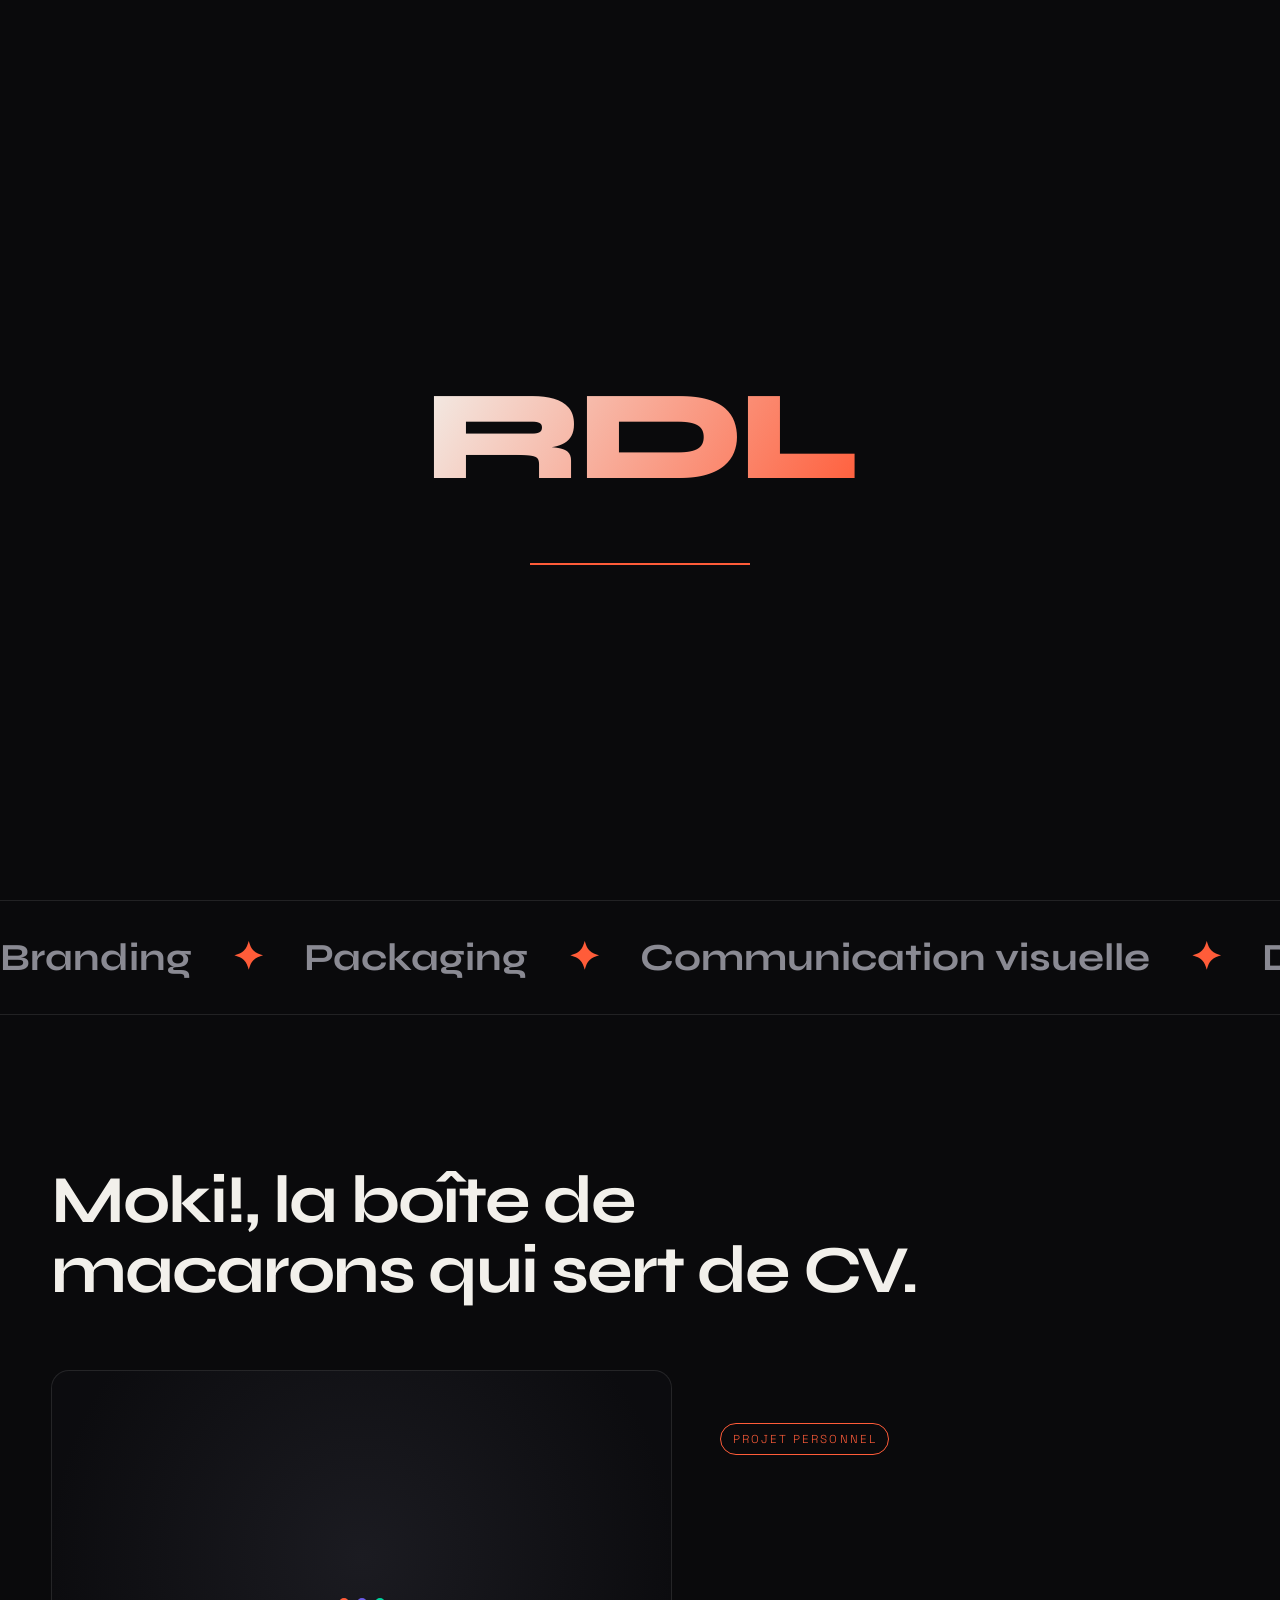
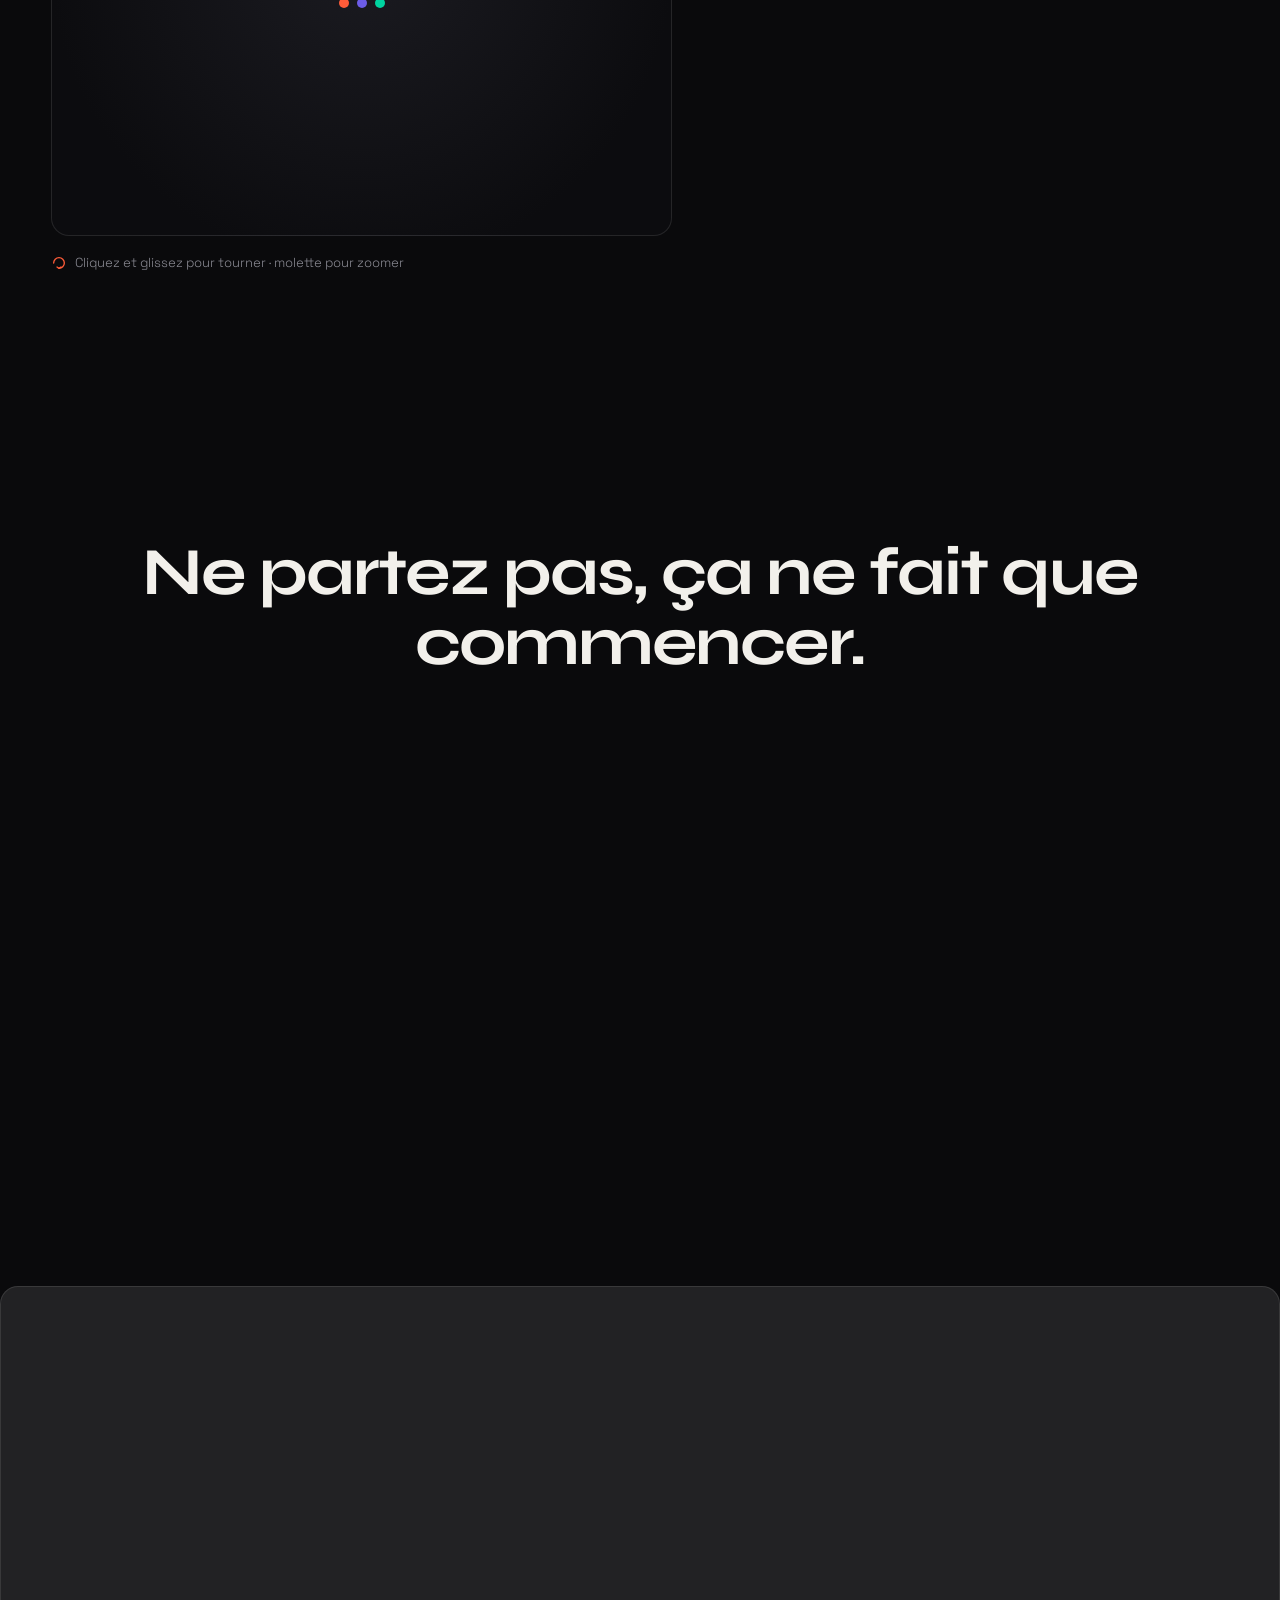
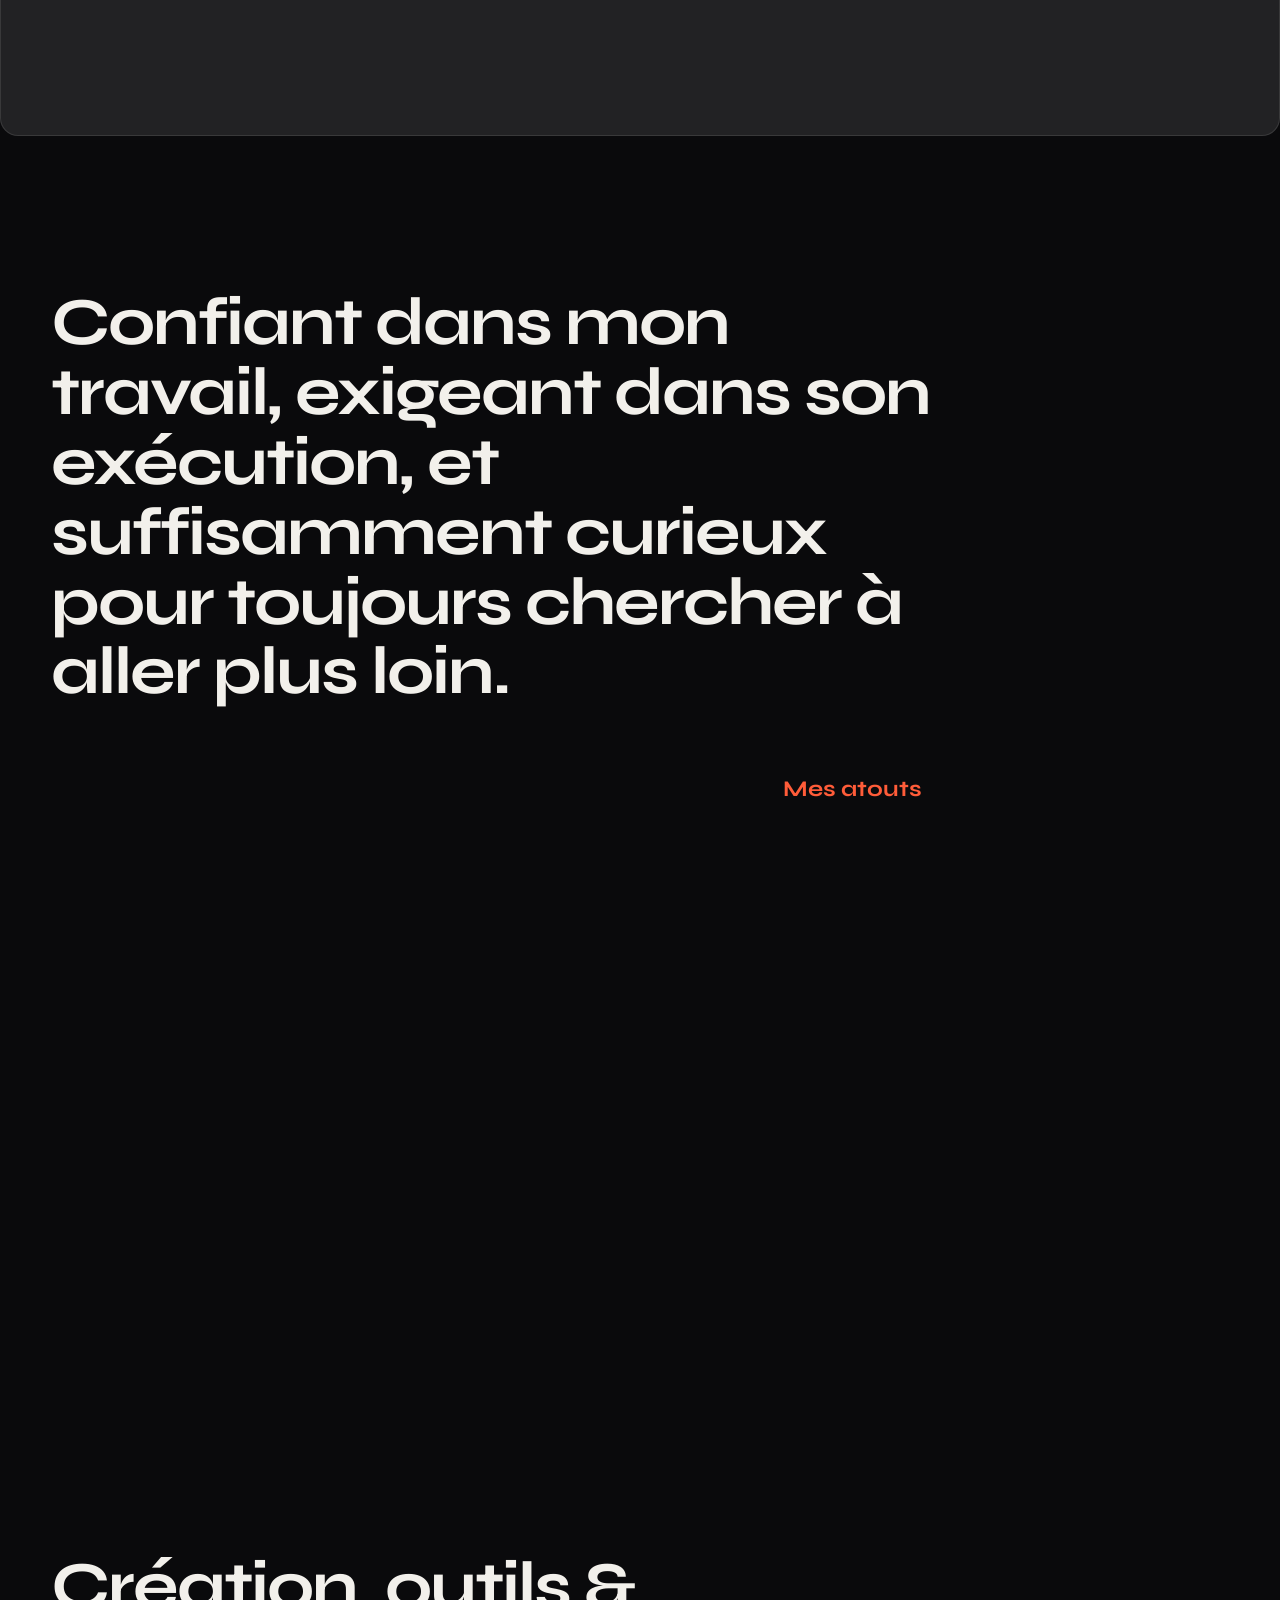
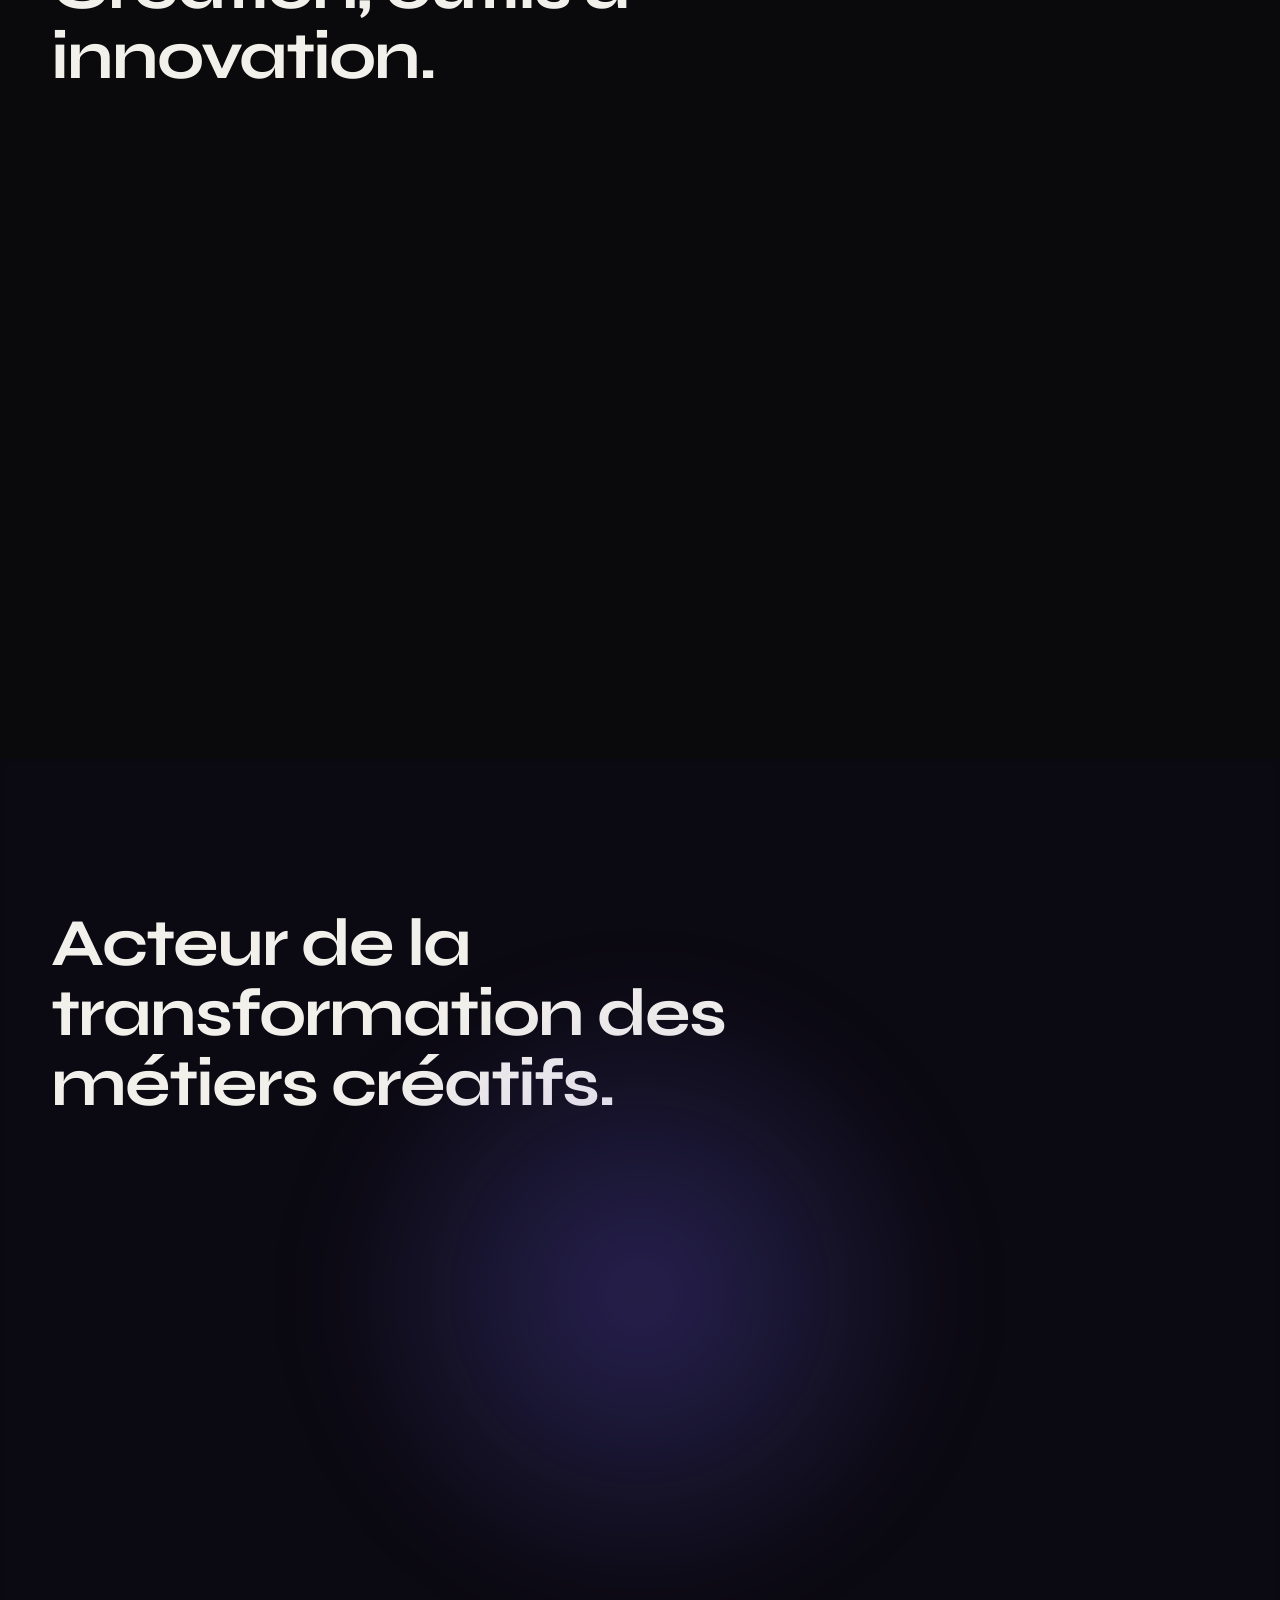
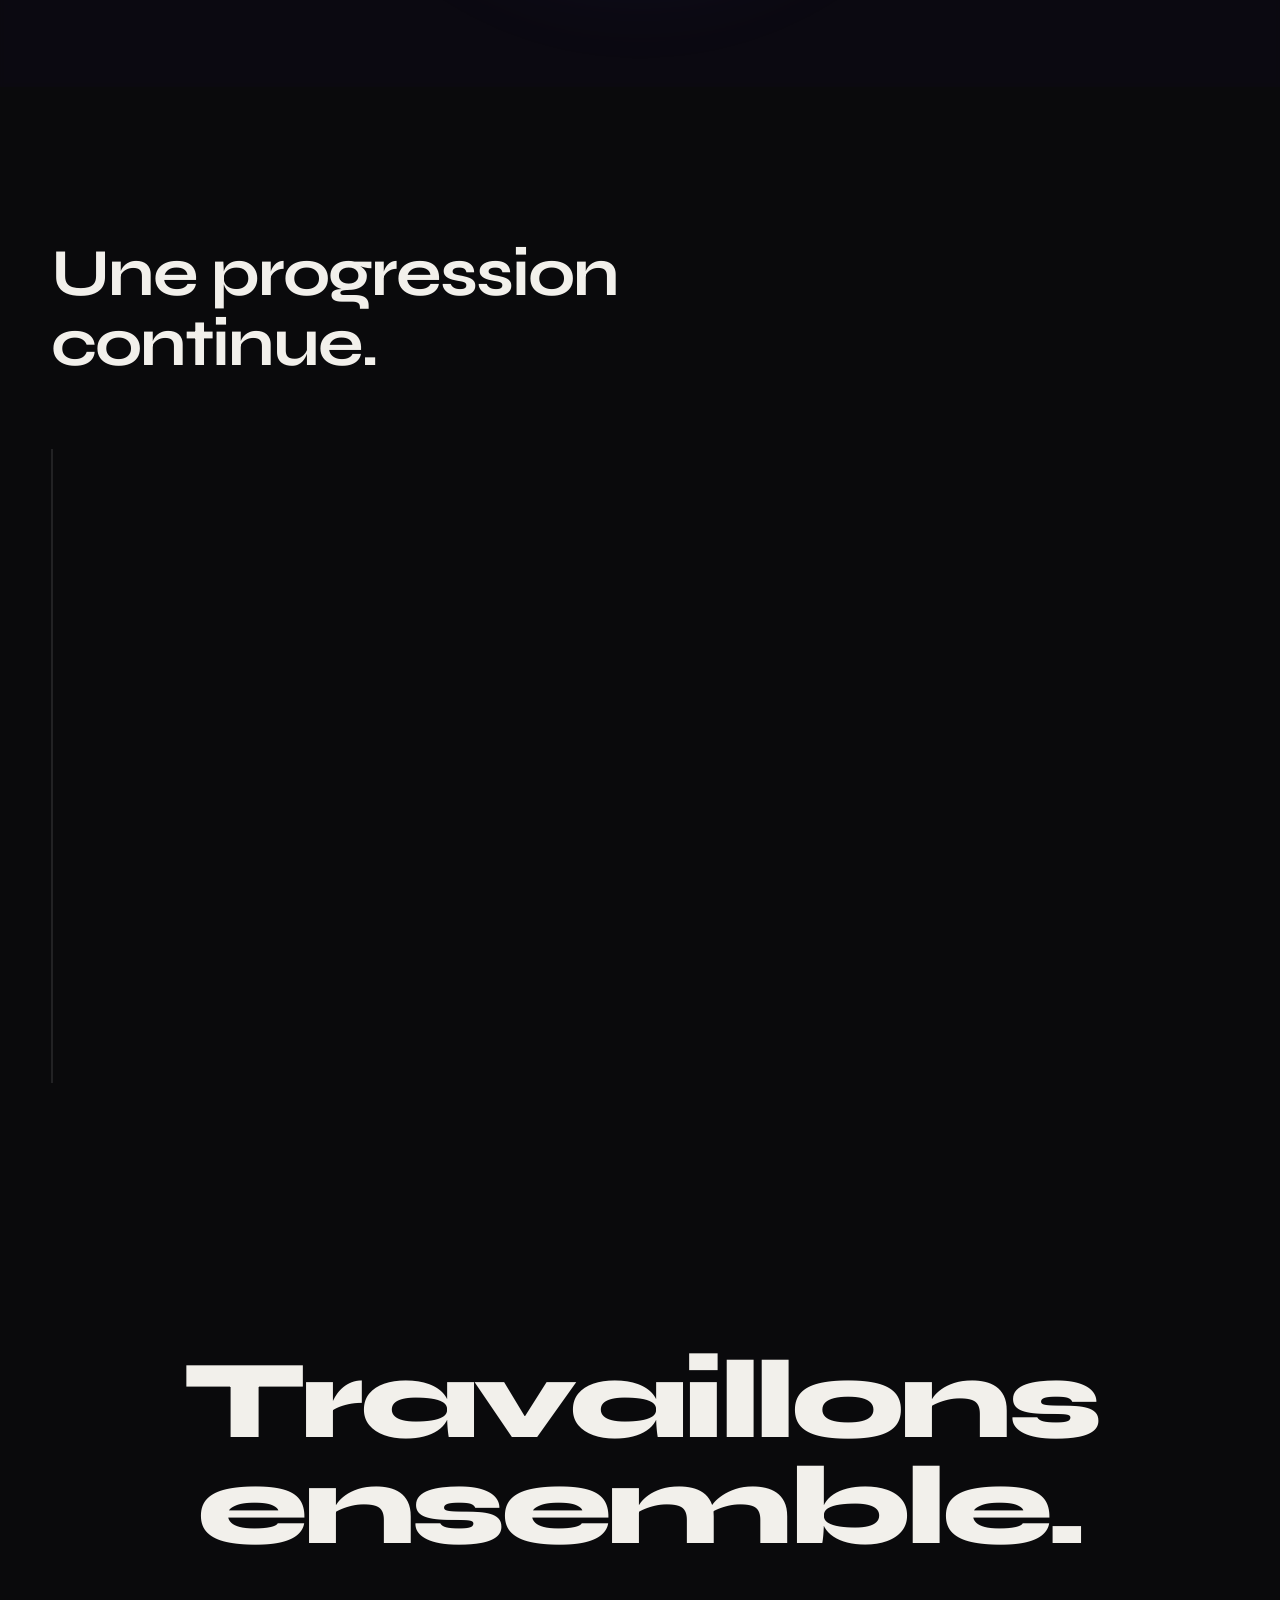
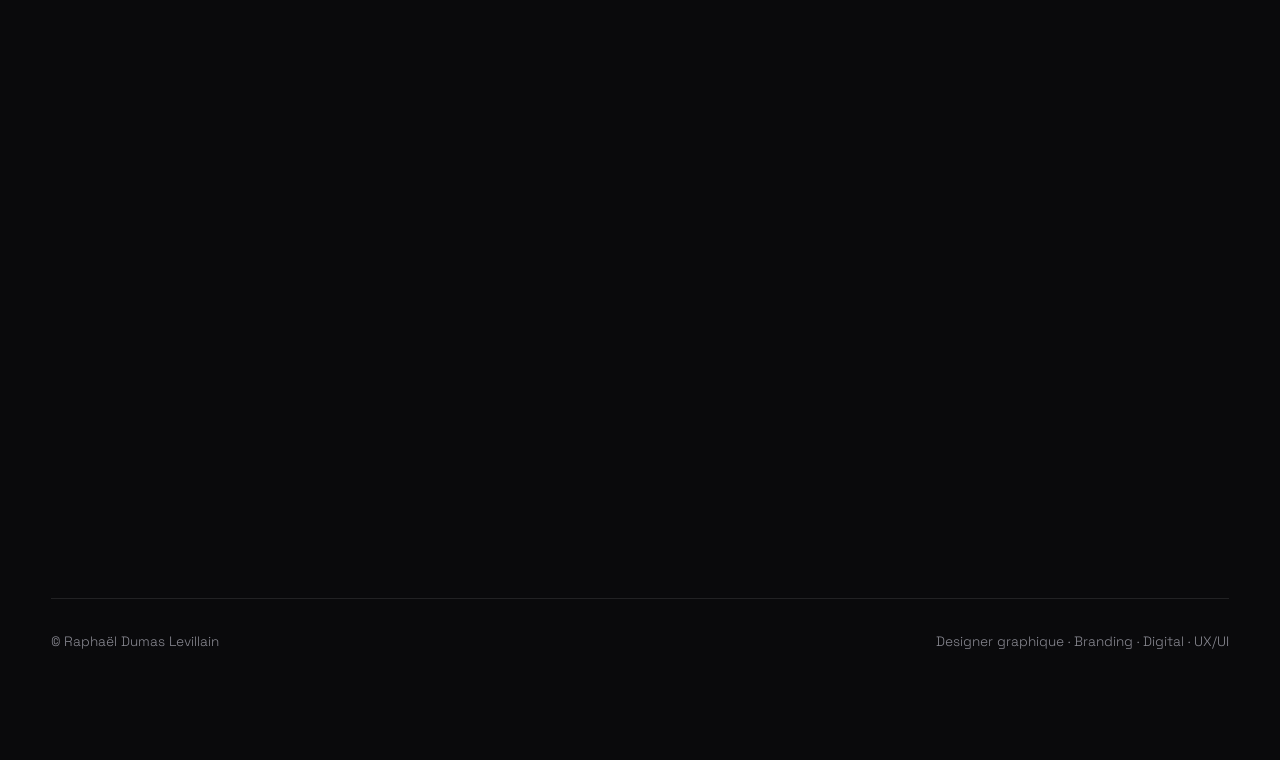
==== index.html @ f499e4a6 "Add global 3D background, per-section art direction, fix incoherences - background-3d.js: global Thr" ====
<!DOCTYPE html>
<html lang="fr">
<head>
  <meta charset="UTF-8" />
  <meta name="viewport" content="width=device-width, initial-scale=1.0" />
  <meta name="description" content="Raphaël Dumas Levillain · Designer graphique spécialisé en branding, packaging, communication visuelle, design digital et UX/UI. 5 ans d'expérience en alternance." />
  <title>Raphaël Dumas Levillain · Designer Graphique</title>
  <link rel="preconnect" href="https://fonts.googleapis.com" />
  <link rel="preconnect" href="https://fonts.gstatic.com" crossorigin />
  <link href="https://fonts.googleapis.com/css2?family=Space+Grotesk:wght@400;500;600;700&family=Syne:wght@600;700;800&family=Inter:wght@300;400;500;600&display=swap" rel="stylesheet" />
  <link rel="stylesheet" href="styles.css" />
  <script type="importmap">
  {
    "imports": {
      "three": "https://unpkg.com/three@0.160.0/build/three.module.js",
      "three/addons/": "https://unpkg.com/three@0.160.0/examples/jsm/",
      "gsap": "https://esm.sh/gsap@3.12.5",
      "gsap/ScrollTrigger": "https://esm.sh/gsap@3.12.5/ScrollTrigger",
      "gsap/Flip": "https://esm.sh/gsap@3.12.5/Flip",
      "lenis": "https://esm.sh/lenis@1.1.14"
    }
  }
  </script>
  <script>
    // Évite le flash de contenu : masque les éléments animés uniquement si les animations sont permises.
    if (!window.matchMedia("(prefers-reduced-motion: reduce)").matches) {
      document.documentElement.classList.add("anim");
    }
  </script>
</head>
<body>
  <!-- Fonds : ambiance + 3D (particules + objet filaire) -->
  <div class="bg-grad" aria-hidden="true"></div>
  <div class="bg3d" id="bg3d" aria-hidden="true"></div>

  <!-- Custom cursor -->
  <div class="cursor" id="cursor"></div>
  <div class="cursor-dot" id="cursorDot"></div>

  <!-- Progress bar -->
  <div class="scroll-progress" id="scrollProgress"></div>

  <!-- Preloader -->
  <div class="preloader" id="preloader">
    <div class="preloader__inner">
      <span class="preloader__name">RDL</span>
      <div class="preloader__bar"><span></span></div>
    </div>
  </div>

  <!-- Navigation -->
  <header class="nav" id="nav">
    <a href="#hero" class="nav__logo" data-cursor="hover">
      <span>RDL</span>
    </a>
    <nav class="nav__links">
      <a href="#projects" data-cursor="hover">Projets</a>
      <a href="#about" data-cursor="hover">À propos</a>
      <a href="#skills" data-cursor="hover">Compétences</a>
      <a href="#ai" data-cursor="hover">IA</a>
      <a href="#journey" data-cursor="hover">Parcours</a>
    </nav>
    <a href="#contact" class="nav__cta" data-cursor="hover">Me contacter</a>
    <button class="nav__burger" id="burger" aria-label="Menu">
      <span></span><span></span>
    </button>
  </header>

  <!-- Mobile menu -->
  <div class="mobile-menu" id="mobileMenu">
    <a href="#projects">Projets</a>
    <a href="#about">À propos</a>
    <a href="#skills">Compétences</a>
    <a href="#ai">IA</a>
    <a href="#journey">Parcours</a>
    <a href="#contact">Contact</a>
  </div>

  <main>
    <!-- HERO plein écran (portrait + shader liquide) -->
    <section class="hero" id="hero">
      <div class="hero__canvas" id="heroCanvas"></div>
      <img class="hero__fallback" src="portrait.png" alt="Raphaël Dumas Levillain, designer graphique" />
      <div class="hero__veil"></div>

      <div class="hero__overlay">
        <p class="hero__kicker" data-side="left">Designer graphique · Branding · Digital · UX/UI</p>

        <h1 class="hero__name">
          <span class="hero__name-line" data-side="left">Raphaël</span>
          <span class="hero__name-line hero__name-line--outline" data-side="right">Dumas Levillain</span>
        </h1>

        <div class="hero__rotator" data-side="left">
          <span class="hero__rotator-static">Je transforme</span>
          <span class="hero__rotator-words" id="rotator">
            <span>des idées</span>
            <span>des marques</span>
            <span>des espaces</span>
            <span>des interfaces</span>
          </span>
          <span class="hero__rotator-static">en expériences mémorables.</span>
        </div>

        <p class="hero__subline" data-side="right">5 ans d'alternance, une vraie culture graphique et la conviction qu'on n'a jamais fini d'apprendre. Assez sûr de moi pour livrer, assez curieux pour progresser. Et, soyons honnêtes, <strong>disponible pour une alternance</strong>.</p>

        <div class="hero__meta">
          <span class="hero__meta-item" data-side="left">5 ans d'alternance</span>
          <span class="hero__meta-item" data-side="right">Vision 360°</span>
          <span class="hero__meta-item hero__meta-item--hl" data-side="left">Disponible pour une alternance</span>
        </div>

        <div class="hero__actions" data-side="left">
          <a href="#projects" class="btn btn--primary magnetic" data-cursor="hover">
            <span>Découvrir mes projets</span>
            <svg viewBox="0 0 24 24" fill="none"><path d="M5 12h14M13 6l6 6-6 6" stroke="currentColor" stroke-width="2" stroke-linecap="round" stroke-linejoin="round"/></svg>
          </a>
          <a href="#contact" class="btn btn--ghost magnetic" data-cursor="hover">
            <span>Me contacter</span>
          </a>
        </div>
      </div>

      <div class="hero__scroll">
        <span>Scroll</span>
        <div class="hero__scroll-line"></div>
      </div>
    </section>

    <!-- MARQUEE -->
    <div class="marquee" aria-hidden="true">
      <div class="marquee__track">
        <span>Branding</span><span>✦</span><span>Packaging</span><span>✦</span><span>Communication visuelle</span><span>✦</span><span>Design Digital</span><span>✦</span><span>UX / UI</span><span>✦</span><span>Direction artistique</span><span>✦</span><span>Motion Design</span><span>✦</span>
        <span>Branding</span><span>✦</span><span>Packaging</span><span>✦</span><span>Communication visuelle</span><span>✦</span><span>Design Digital</span><span>✦</span><span>UX / UI</span><span>✦</span><span>Direction artistique</span><span>✦</span><span>Motion Design</span><span>✦</span>
      </div>
    </div>

    <!-- BOÎTE 3D "MOKI!" (projet phare) -->
    <section class="box" id="box">
      <div class="section__head">
        <span class="section__tag reveal-up">01 · Projet phare</span>
        <h2 class="section__title reveal-words">Moki!, la boîte de macarons qui sert de CV.</h2>
      </div>

      <div class="box__grid">
        <div class="box__viewer" data-parallax="40">
          <div class="box-stage" id="boxStage" data-lenis-prevent>
            <div class="box-loader" id="boxLoader"><span></span><span></span><span></span></div>
          </div>
          <span class="box-hint">
            <svg viewBox="0 0 24 24" fill="none" width="16" height="16"><path d="M4 12a8 8 0 1 1 8 8" stroke="currentColor" stroke-width="2" stroke-linecap="round"/><path d="M12 20l-3-2m3 2l3-2" stroke="currentColor" stroke-width="2" stroke-linecap="round" stroke-linejoin="round"/></svg>
            Cliquez et glissez pour tourner · molette pour zoomer
          </span>
        </div>
        <div class="box__info">
          <span class="box__badge">Projet personnel</span>
          <div class="box__detail reveal-up">
            <p><strong>Contexte.</strong> J'ai imaginé <strong>Moki!</strong>, une fausse marque de macarons dont le packaging fait office de CV. Je remets cette boîte aux recruteurs en main propre.</p>
            <p><strong>Objectifs.</strong> Sortir du CV papier classique, démontrer ma maîtrise du branding et du packaging, et créer un objet mémorable qui raconte mon parcours.</p>
            <p><strong>Réalisations.</strong> Identité de marque, design du packaging et déclinaison de chaque face de la boîte en support de présentation (parcours, compétences, contact).</p>
            <p><strong>Compétences.</strong> Branding · Packaging · Concept créatif · Direction artistique.</p>
          </div>
          <p class="box__tip reveal-up">Tournez la boîte 3D pour explorer chaque face.</p>
        </div>
      </div>
    </section>

    <!-- DECK PROJETS -->
    <section class="deck" id="projects">
      <div class="deck__viewport">
        <div class="section__head deck__head">
          <span class="section__tag reveal-up">02 · Projets</span>
          <h2 class="section__title reveal-words">Ne partez pas, ça ne fait que commencer.</h2>
        </div>
        <div class="deck__stage" id="deckStage"></div>
      </div>
    </section>

    <!-- KEY FIGURES -->
    <section class="stats" id="stats">
      <div class="stat r-left">
        <span class="stat__num" data-count="5">0</span>
        <span class="stat__suffix">ans</span>
        <p class="stat__label">d'expérience en alternance</p>
      </div>
      <div class="stat r-up">
        <span class="stat__num" data-count="20">0</span>
        <span class="stat__suffix">+</span>
        <p class="stat__label">projets professionnels réalisés</p>
      </div>
      <div class="stat r-down">
        <span class="stat__num">360°</span>
        <p class="stat__label">vision de la chaîne graphique</p>
      </div>
      <div class="stat r-right">
        <span class="stat__num stat__num--small">Print · Digital<br>Packaging · UX/UI</span>
        <p class="stat__label">domaines d'expertise</p>
      </div>
    </section>

    <!-- ABOUT -->
    <section class="about" id="about">
      <div class="section__head">
        <span class="section__tag reveal-up">03 · À propos</span>
        <h2 class="section__title reveal-words">Confiant dans mon travail, exigeant dans son exécution, et suffisamment curieux pour toujours chercher à aller plus loin.</h2>
      </div>

      <div class="about__grid">
        <div class="about__text">
          <p class="reveal-up">Mon parcours commence dans l'univers de <strong>l'impression et de la production graphique</strong>, là où chaque détail technique compte. Cette base m'a donné une compréhension rare de la chaîne complète, de la conception jusqu'à la réalisation.</p>
          <p class="reveal-up">J'ai ensuite élargi mon expertise vers le <strong>branding</strong>, le <strong>packaging</strong>, la <strong>communication visuelle</strong>, le <strong>design digital</strong> et <strong>l'expérience utilisateur</strong>, jusqu'à intégrer <strong>l'intelligence artificielle</strong> dans mes processus créatifs.</p>
          <p class="reveal-up">Je sais ce que je vaux : un profil qui maîtrise aussi bien les <strong>enjeux artistiques</strong> que les <strong>contraintes techniques</strong>, avec une vision 360° de la communication visuelle. Et je sais aussi qu'à 5 ans d'alternance, le plus excitant est <strong>devant moi</strong>&nbsp;: chaque projet est une occasion d'apprendre.</p>
          <p class="reveal-up about__aside">(Et puis, je vous l'ai dit&nbsp;? Je suis <strong>disponible pour une alternance</strong>.)</p>
        </div>
        <div class="about__pillars">
          <h3 class="about__pillars-title">Mes atouts</h3>
          <ul class="about__pillars-list">
            <li class="about__pillar r-right" data-cursor="hover"><span>↗</span> Vision globale de la chaîne de production</li>
            <li class="about__pillar r-right" data-cursor="hover"><span>↗</span> Forte culture graphique</li>
            <li class="about__pillar r-right" data-cursor="hover"><span>↗</span> De la conception à la réalisation</li>
            <li class="about__pillar r-right" data-cursor="hover"><span>↗</span> Passionné par l'innovation & l'IA</li>
          </ul>
        </div>
      </div>
    </section>

    <!-- SKILLS -->
    <section class="skills" id="skills">
      <div class="section__head">
        <span class="section__tag reveal-up">04 · Compétences</span>
        <h2 class="section__title reveal-words">Création, outils & innovation.</h2>
      </div>

      <div class="skills__grid">
        <div class="skills__col r-left">
          <h3 class="skills__col-title">Création</h3>
          <ul>
            <li data-cursor="hover">Branding</li>
            <li data-cursor="hover">Direction artistique</li>
            <li data-cursor="hover">Identité visuelle</li>
            <li data-cursor="hover">Packaging</li>
            <li data-cursor="hover">Communication visuelle</li>
            <li data-cursor="hover">Motion Design</li>
            <li data-cursor="hover">UX / UI Design</li>
          </ul>
        </div>
        <div class="skills__col r-up">
          <h3 class="skills__col-title">Outils</h3>
          <ul>
            <li data-cursor="hover">Photoshop</li>
            <li data-cursor="hover">Illustrator</li>
            <li data-cursor="hover">InDesign</li>
            <li data-cursor="hover">After Effects</li>
            <li data-cursor="hover">Premiere Pro</li>
            <li data-cursor="hover">Figma</li>
          </ul>
        </div>
        <div class="skills__col r-right">
          <h3 class="skills__col-title">Innovation</h3>
          <ul>
            <li data-cursor="hover">Intelligence artificielle</li>
            <li data-cursor="hover">Automatisation des workflows</li>
            <li data-cursor="hover">Prompt Engineering</li>
            <li data-cursor="hover">Optimisation des processus créatifs</li>
          </ul>
        </div>
      </div>
    </section>

    <!-- AI SECTION -->
    <section class="ai" id="ai">
      <div class="ai__glow"></div>
      <div class="section__head">
        <span class="section__tag reveal-up">05 · Intelligence Artificielle</span>
        <h2 class="section__title reveal-words">Acteur de la transformation des métiers créatifs.</h2>
      </div>

      <p class="ai__lead reveal-up">Je ne suis pas seulement graphiste : j'intègre l'intelligence artificielle au cœur de mes processus pour créer plus vite, mieux, et plus loin.</p>

      <div class="ai__cards">
        <div class="ai__card r-up" data-cursor="hover">
          <span class="ai__card-num">01</span>
          <h3>Automatisation</h3>
          <p>Automatisation des tâches répétitives pour libérer du temps créatif.</p>
        </div>
        <div class="ai__card r-down" data-cursor="hover">
          <span class="ai__card-num">02</span>
          <h3>Accélération</h3>
          <p>Accélération des processus créatifs, de l'idée à la maquette.</p>
        </div>
        <div class="ai__card r-up" data-cursor="hover">
          <span class="ai__card-num">03</span>
          <h3>Génération d'idées</h3>
          <p>Exploration et génération d'idées pour nourrir la création.</p>
        </div>
        <div class="ai__card r-down" data-cursor="hover">
          <span class="ai__card-num">04</span>
          <h3>Production optimisée</h3>
          <p>Optimisation de la production graphique et fiabilisation des livrables.</p>
        </div>
        <div class="ai__card r-up" data-cursor="hover">
          <span class="ai__card-num">05</span>
          <h3>Méthodes modernes</h3>
          <p>Modernisation des méthodes de travail et des workflows créatifs.</p>
        </div>
      </div>
    </section>

    <!-- JOURNEY / TIMELINE -->
    <section class="journey" id="journey">
      <div class="section__head">
        <span class="section__tag reveal-up">06 · Parcours</span>
        <h2 class="section__title reveal-words">Une progression continue.</h2>
      </div>

      <div class="timeline">
        <div class="timeline__item r-left" data-cursor="hover">
          <span class="timeline__dot"></span>
          <h3>Bac Pro RPIP</h3>
          <p>Réalisation de produits imprimés et plurimédia, les fondations de la production graphique.</p>
        </div>
        <div class="timeline__item r-right" data-cursor="hover">
          <span class="timeline__dot"></span>
          <h3>BTS ERPC</h3>
          <p>Études et réalisation d'un projet de communication, la vision globale de la chaîne graphique.</p>
        </div>
        <div class="timeline__item r-left" data-cursor="hover">
          <span class="timeline__dot"></span>
          <h3>Alternance · Imprimerie IROPA</h3>
          <p>Immersion dans la production et l'impression, au plus près des contraintes techniques.</p>
        </div>
        <div class="timeline__item r-right" data-cursor="hover">
          <span class="timeline__dot"></span>
          <h3>Alternance · Groupe Bréard</h3>
          <p>Projets print, PLV et communication visuelle à grande échelle pour des marques majeures.</p>
        </div>
        <div class="timeline__item r-left" data-cursor="hover">
          <span class="timeline__dot timeline__dot--active"></span>
          <h3>Admission à l'IIM Digital School</h3>
          <p>Cap vers le digital, l'UX/UI et l'innovation au service de la création.</p>
        </div>
      </div>
    </section>

    <!-- CONTACT -->
    <section class="contact" id="contact">
      <div class="contact__inner">
        <span class="section__tag reveal-up">07 · Contact</span>
        <h2 class="contact__title reveal-words">Travaillons ensemble.</h2>
        <p class="contact__lead reveal-up">Branding, packaging, communication visuelle, design digital&nbsp;? J'ai hâte de m'y mettre. Un petit message et je vous réponds vite, avec le sourire.</p>

        <a href="mailto:raphael.dumaslevillain@gmail.com?subject=Contact%20portfolio%20-%20Alternance&amp;body=Bonjour%20Rapha%C3%ABl%2C%0A%0A" class="contact__email reveal-up magnetic" data-cursor="hover">
          <span class="contact__email-label">Mon adresse email</span>
          <span class="contact__email-value">raphael.dumaslevillain@gmail.com</span>
        </a>

        <div class="contact__cards">
          <div class="contact__card r-up">
            <span class="contact__card-label">Localisation</span>
            <span class="contact__card-value">Rouen · Normandie<br>France</span>
          </div>
          <div class="contact__card contact__card--highlight r-down">
            <span class="contact__card-label">Disponibilité</span>
            <span class="contact__card-value"><strong>Disponible pour<br>une alternance</strong></span>
          </div>
          <div class="contact__card r-up">
            <span class="contact__card-label">Délai de réponse</span>
            <span class="contact__card-value">Sous 24&nbsp;h<br>(souvent bien moins)</span>
          </div>
        </div>

        <p class="contact__gag reveal-up">Au fait, je vous l'ai dit&nbsp;? Je suis <strong>disponible pour une alternance</strong>. 😉</p>
      </div>
      <footer class="footer">
        <span>© <span id="year"></span> Raphaël Dumas Levillain</span>
        <span>Designer graphique · Branding · Digital · UX/UI</span>
      </footer>
    </section>
  </main>

  <!-- Vue plein écran des projets (hors de <main> pour rester au-dessus de la nav) -->
  <div class="detail-layer" id="detailLayer" aria-hidden="true"></div>

  <script type="module" src="main.js"></script>
  <script>
    // Filet de sécurité : si les modules/CDN n'ont pas pu s'initialiser, on révèle quand même le contenu.
    setTimeout(function () {
      if (!document.documentElement.classList.contains("app-ready")) {
        document.documentElement.classList.remove("anim");
      }
    }, 6000);
  </script>
</body>
</html>
---- styles.css ----
/* ============================================================
   Raphaël Dumas Levillain — Portfolio
   ============================================================ */

:root {
  --bg: #0a0a0c;
  --bg-soft: #111114;
  --fg: #f2f0eb;
  --muted: #8a8a93;
  --line: rgba(255, 255, 255, 0.1);
  --accent: #ff5c39;
  --accent-2: #6c5ce7;
  --accent-3: #00d4a0;
  --max: 1320px;
  --ease: cubic-bezier(0.16, 1, 0.3, 1);
  --font-display: "Syne", sans-serif;
  --font-head: "Space Grotesk", sans-serif;
  --font-body: "Inter", sans-serif;
}

/* Accent animable (direction artistique par section) */
@property --accent {
  syntax: "<color>";
  inherits: true;
  initial-value: #ff5c39;
}
:root { transition: --accent 0.8s ease; }

* { margin: 0; padding: 0; box-sizing: border-box; }

/* Lenis (smooth scroll) — styles recommandés */
html.lenis, html.lenis body { height: auto; }
.lenis.lenis-smooth { scroll-behavior: auto !important; }
.lenis.lenis-smooth [data-lenis-prevent] { overscroll-behavior: contain; }
.lenis.lenis-stopped { overflow: hidden; }

body {
  background: var(--bg);
  color: var(--fg);
  font-family: var(--font-body);
  font-weight: 300;
  line-height: 1.6;
  overflow-x: hidden;
  -webkit-font-smoothing: antialiased;
  transition: background-color 0.9s ease;
}

/* ---------- Fonds : ambiance + 3D ---------- */
.bg-grad {
  position: fixed; inset: 0; z-index: 0; pointer-events: none;
  background:
    radial-gradient(60% 45% at 50% 22%, color-mix(in srgb, var(--accent) 16%, transparent), transparent 70%),
    radial-gradient(45% 40% at 85% 90%, color-mix(in srgb, var(--accent) 10%, transparent), transparent 70%);
}
.bg3d { position: fixed; inset: 0; z-index: 0; pointer-events: none; }
.bg3d canvas { display: block; }
main { position: relative; z-index: 1; }

a { color: inherit; text-decoration: none; }
strong { color: var(--fg); font-weight: 600; }
::selection { background: var(--accent); color: #fff; }

img { max-width: 100%; display: block; }

/* ---------- Custom cursor ---------- */
.cursor, .cursor-dot {
  position: fixed; top: 0; left: 0;
  border-radius: 50%; pointer-events: none;
  z-index: 9999; mix-blend-mode: difference;
  transform: translate(-50%, -50%);
}
.cursor {
  width: 38px; height: 38px;
  border: 1px solid rgba(255,255,255,0.6);
  transition: width .3s var(--ease), height .3s var(--ease), background .3s var(--ease), border .3s var(--ease);
}
.cursor-dot {
  width: 5px; height: 5px; background: #fff;
  transition: opacity .3s;
}
.cursor.is-hover { width: 70px; height: 70px; background: rgba(255,255,255,0.95); border-color: transparent; }
.cursor.is-view { width: 96px; height: 96px; background: var(--accent); border-color: transparent; }
.cursor.is-view::after { content: "Voir"; color: #fff; font-family: var(--font-head); font-size: 13px; letter-spacing: .05em; }
.cursor.is-hover ~ .cursor-dot, .cursor.is-view ~ .cursor-dot { opacity: 0; }
@media (hover: none), (pointer: coarse) {
  .cursor, .cursor-dot { display: none; }
}

/* ---------- Scroll progress ---------- */
.scroll-progress {
  position: fixed; top: 0; left: 0; height: 3px; width: 0;
  background: linear-gradient(90deg, var(--accent), var(--accent-2));
  z-index: 9998;
}

/* ---------- Preloader ---------- */
.preloader {
  position: fixed; inset: 0; z-index: 10000;
  background: var(--bg); display: grid; place-items: center;
  transition: opacity .6s var(--ease), visibility .6s;
}
.preloader.is-done { opacity: 0; visibility: hidden; }
.preloader__inner { text-align: center; }
.preloader__name {
  font-family: var(--font-display); font-weight: 800;
  font-size: clamp(3rem, 12vw, 8rem); letter-spacing: -0.04em;
  background: linear-gradient(120deg, var(--fg), var(--accent));
  -webkit-background-clip: text; background-clip: text; color: transparent;
}
.preloader__bar {
  width: 220px; height: 2px; background: var(--line);
  margin: 1.5rem auto 0; overflow: hidden;
}
.preloader__bar span {
  display: block; height: 100%; width: 0;
  background: var(--accent); animation: load 1.4s var(--ease) forwards;
}
@keyframes load { to { width: 100%; } }

/* ---------- Navigation ---------- */
.nav {
  position: fixed; top: 0; left: 0; right: 0; z-index: 100;
  display: flex; align-items: center; justify-content: space-between;
  padding: 1.5rem clamp(1.2rem, 4vw, 3.5rem);
  transition: background .4s var(--ease), padding .4s var(--ease), backdrop-filter .4s;
}
.nav.is-scrolled {
  background: rgba(10,10,12,0.7); backdrop-filter: blur(14px);
  padding-top: 1rem; padding-bottom: 1rem;
  border-bottom: 1px solid var(--line);
}
.nav__logo {
  font-family: var(--font-display); font-weight: 800;
  font-size: 1.4rem; letter-spacing: -0.03em;
}
.nav__links { display: flex; gap: 2rem; }
.nav__links a {
  font-family: var(--font-head); font-size: .9rem; color: var(--muted);
  position: relative; transition: color .3s;
}
.nav__links a::after {
  content: ""; position: absolute; left: 0; bottom: -4px;
  width: 0; height: 1px; background: var(--accent); transition: width .3s var(--ease);
}
.nav__links a:hover { color: var(--fg); }
.nav__links a:hover::after { width: 100%; }
.nav__cta {
  font-family: var(--font-head); font-size: .85rem;
  border: 1px solid var(--line); padding: .6rem 1.2rem; border-radius: 100px;
  transition: background .3s, color .3s, border .3s;
}
.nav__cta:hover { background: var(--fg); color: var(--bg); border-color: var(--fg); }
.nav__burger { display: none; background: none; border: 0; flex-direction: column; gap: 6px; cursor: pointer; }
.nav__burger span { width: 26px; height: 2px; background: var(--fg); transition: transform .3s, opacity .3s; }
.nav__burger.is-open span:nth-child(1) { transform: translateY(4px) rotate(45deg); }
.nav__burger.is-open span:nth-child(2) { transform: translateY(-4px) rotate(-45deg); }

.mobile-menu {
  position: fixed; inset: 0; z-index: 99; background: var(--bg);
  display: flex; flex-direction: column; align-items: center; justify-content: center;
  gap: 1.5rem; transform: translateY(-100%); transition: transform .5s var(--ease);
}
.mobile-menu.is-open { transform: translateY(0); }
.mobile-menu a { font-family: var(--font-display); font-weight: 700; font-size: 2rem; }

/* ---------- Layout helpers ---------- */
section { padding: clamp(5rem, 12vh, 10rem) clamp(1.2rem, 4vw, 3.5rem); position: relative; }
.section__head { max-width: var(--max); margin: 0 auto 4rem; }
.section__tag {
  display: inline-block; font-family: var(--font-head); font-size: .8rem;
  letter-spacing: .25em; text-transform: uppercase; color: var(--accent);
  margin-bottom: 1.2rem;
}
.section__title {
  font-family: var(--font-display); font-weight: 700;
  font-size: clamp(2rem, 5.5vw, 4.2rem); line-height: 1.04; letter-spacing: -0.03em;
  max-width: 18ch;
}

/* ---------- Buttons ---------- */
.btn {
  display: inline-flex; align-items: center; gap: .7rem;
  font-family: var(--font-head); font-size: .95rem; font-weight: 500;
  padding: 1rem 1.8rem; border-radius: 100px; position: relative; overflow: hidden;
  transition: transform .3s var(--ease);
}
.btn svg { width: 20px; height: 20px; transition: transform .35s var(--ease); }
.btn--primary { background: var(--fg); color: var(--bg); }
.btn--primary::before {
  content: ""; position: absolute; inset: 0; z-index: 0;
  background: linear-gradient(120deg, var(--accent), var(--accent-2));
  transform: translateY(101%); transition: transform .4s var(--ease);
}
.btn--primary span, .btn--primary svg { position: relative; z-index: 1; }
.btn--primary:hover { color: #fff; }
.btn--primary:hover::before { transform: translateY(0); }
.btn--primary:hover svg { transform: translateX(5px); }
.btn--ghost { border: 1px solid var(--line); color: var(--fg); }
.btn--ghost:hover { background: rgba(255,255,255,0.06); }

/* ---------- HERO plein écran (portrait + shader) ---------- */
.hero { position: relative; height: 100vh; min-height: 640px; overflow: hidden; }
.hero__canvas { position: absolute; inset: 0; z-index: 0; }
.hero__canvas canvas { display: block; width: 100%; height: 100%; }
.hero__fallback { position: absolute; inset: 0; width: 100%; height: 100%; object-fit: cover; z-index: 0; display: none; }
.hero.no-webgl .hero__canvas { display: none; }
.hero.no-webgl .hero__fallback { display: block; }
.hero__veil {
  position: absolute; inset: 0; z-index: 1; pointer-events: none;
  background:
    linear-gradient(90deg, rgba(8,8,10,0.92) 0%, rgba(8,8,10,0.5) 38%, rgba(8,8,10,0.12) 68%, transparent 100%),
    linear-gradient(0deg, rgba(8,8,10,0.85), transparent 42%);
}
.hero__overlay {
  position: relative; z-index: 2; height: 100%; max-width: var(--max); margin: 0 auto;
  padding: 0 clamp(1.2rem, 4vw, 3.5rem);
  display: flex; flex-direction: column; justify-content: center; gap: 1.15rem;
}
.hero__kicker { font-family: var(--font-head); letter-spacing: .15em; text-transform: uppercase; font-size: .8rem; color: var(--muted); }
.hero__name { font-family: var(--font-display); font-weight: 800; font-size: clamp(2.8rem, 9vw, 8rem); line-height: 0.92; letter-spacing: -0.04em; }
.hero__name-line { display: block; }
.hero__name-line--outline { color: transparent; -webkit-text-stroke: 1.5px var(--fg); }

.hero__rotator {
  display: flex; align-items: center; gap: .5rem; flex-wrap: wrap;
  font-family: var(--font-head); font-size: clamp(1rem, 2.2vw, 1.5rem); color: #cfcdc7;
}
.hero__rotator-words { position: relative; display: inline-grid; height: 1.5em; overflow: hidden; color: var(--accent); font-weight: 600; }
.hero__rotator-words span { grid-area: 1/1; opacity: 0; transform: translateY(100%); transition: opacity .5s var(--ease), transform .5s var(--ease); }
.hero__rotator-words span.is-active { opacity: 1; transform: translateY(0); }
.hero__rotator-words span.is-out { opacity: 0; transform: translateY(-100%); }

.hero__subline { max-width: 46ch; color: #cfcdc7; line-height: 1.55; font-size: clamp(.95rem, 1.6vw, 1.15rem); }
.hero__subline strong { color: var(--accent); }
.hero__meta { display: flex; flex-wrap: wrap; gap: .6rem; }
.hero__meta-item { font-family: var(--font-head); font-size: .8rem; border: 1px solid var(--line); border-radius: 100px; padding: .45rem .9rem; color: var(--muted); }
.hero__meta-item--hl { border-color: var(--accent); color: var(--accent); }
.hero__actions { display: flex; gap: 1rem; flex-wrap: wrap; margin-top: .4rem; }

.hero__scroll {
  position: absolute; bottom: 2rem; left: 50%; transform: translateX(-50%); z-index: 3;
  display: flex; flex-direction: column; align-items: center; gap: .6rem;
  font-family: var(--font-head); font-size: .7rem; letter-spacing: .2em; text-transform: uppercase; color: var(--muted);
}
.hero__scroll-line { width: 1px; height: 50px; background: linear-gradient(var(--muted), transparent); position: relative; overflow: hidden; }
.hero__scroll-line::after { content: ""; position: absolute; top: 0; left: 0; width: 100%; height: 40%; background: var(--accent); animation: scrolldown 1.8s var(--ease) infinite; }
@keyframes scrolldown { 0% { transform: translateY(-100%); } 100% { transform: translateY(250%); } }

/* ---------- Marquee ---------- */
.marquee { padding: 1.6rem 0; border-top: 1px solid var(--line); border-bottom: 1px solid var(--line); overflow: hidden; white-space: nowrap; }
.marquee__track { display: inline-flex; gap: 2.5rem; animation: marquee 26s linear infinite; }
.marquee__track span { font-family: var(--font-display); font-weight: 700; font-size: clamp(1.3rem, 3vw, 2.4rem); color: var(--muted); }
.marquee__track span:nth-child(2n) { color: var(--accent); }
@keyframes marquee { to { transform: translateX(-50%); } }

/* ---------- Stats ---------- */
.stats {
  display: grid; grid-template-columns: repeat(4, 1fr); gap: 1px;
  background: var(--line); max-width: var(--max); margin: 0 auto;
  border: 1px solid var(--line); border-radius: 18px; overflow: hidden;
}
.stat { background: rgba(10,10,12,0.55); padding: 2.5rem 2rem; display: flex; flex-direction: column; gap: .4rem; transition: background .4s; backdrop-filter: blur(4px); }
.stat:hover { background: rgba(20,20,24,0.7); }
.stat__num { font-family: var(--font-display); font-weight: 800; font-size: clamp(2.4rem, 5vw, 4rem); line-height: 1; letter-spacing: -0.03em; }
.stat__num--small { font-size: clamp(1.1rem, 2.2vw, 1.6rem); line-height: 1.2; }
.stat__suffix { display: inline; }
.stat__num + .stat__suffix { font-family: var(--font-display); font-weight: 800; color: var(--accent); font-size: 1.4rem; margin-top: -2.5rem; }
.stat__label { color: var(--muted); font-size: .9rem; margin-top: auto; }

/* ---------- About ---------- */
.about__grid { max-width: var(--max); margin: 0 auto; display: grid; grid-template-columns: 1.5fr 1fr; gap: 4rem; }
.about__text p { font-size: clamp(1.05rem, 1.7vw, 1.3rem); color: #cfcdc7; margin-bottom: 1.5rem; max-width: 52ch; }
.about__aside { font-style: italic; color: var(--muted) !important; font-size: 1rem !important; }
.about__aside strong { color: var(--accent); }
.about__pillars { align-self: start; }
.about__pillars-title {
  font-family: var(--font-display); font-weight: 700; font-size: 1.4rem;
  margin-bottom: 1.2rem; color: var(--accent);
}
.about__pillars-list { list-style: none; display: flex; flex-direction: column; gap: 1rem; }
.about__pillar {
  border: 1px solid var(--line); border-radius: 14px; padding: 1.1rem 1.3rem;
  font-family: var(--font-head); font-size: 1rem; display: flex; gap: .8rem; align-items: center;
  transition: transform .35s var(--ease), border-color .35s, background .35s;
}
.about__pillar span { color: var(--accent); transition: transform .35s var(--ease); }
.about__pillar:hover { transform: translateX(8px); border-color: var(--accent); background: rgba(255,92,57,0.06); }
.about__pillar:hover span { transform: rotate(45deg); }

/* ---------- BOX (boîte 3D) ---------- */
.box__grid { max-width: var(--max); margin: 0 auto; display: grid; grid-template-columns: 1.1fr 0.9fr; gap: 3rem; align-items: center; }
.box__viewer { position: relative; }
.box-stage {
  width: 100%; aspect-ratio: 4/3; min-height: 360px; border-radius: 18px;
  background: radial-gradient(circle at 50% 40%, #1b1b21, #0c0c0f 75%);
  border: 1px solid var(--line); overflow: hidden; position: relative; cursor: grab;
}
.box-stage:active { cursor: grabbing; }
.box-stage canvas { display: block; }
.box-loader { position: absolute; inset: 0; display: flex; gap: .5rem; align-items: center; justify-content: center; }
.box-loader span { width: 10px; height: 10px; border-radius: 50%; background: var(--accent); animation: bounce 1s var(--ease) infinite; }
.box-loader span:nth-child(2) { animation-delay: .15s; background: var(--accent-2); }
.box-loader span:nth-child(3) { animation-delay: .3s; background: var(--accent-3); }
@keyframes bounce { 0%, 100% { transform: translateY(0); opacity: .4; } 50% { transform: translateY(-10px); opacity: 1; } }
.box-warn {
  position: absolute; left: 50%; bottom: 14px; transform: translateX(-50%);
  width: min(92%, 460px); text-align: center; font-size: .76rem; color: var(--muted);
  font-family: var(--font-head); background: rgba(0,0,0,0.55); border: 1px solid var(--line);
  padding: .6rem .8rem; border-radius: 10px; backdrop-filter: blur(4px);
}
.box-hint { display: inline-flex; align-items: center; gap: .5rem; margin-top: 1rem; font-family: var(--font-head); font-size: .82rem; color: var(--muted); }
.box-hint svg { color: var(--accent); }
.box__badge { display: inline-block; font-family: var(--font-head); font-size: .72rem; letter-spacing: .18em; text-transform: uppercase; color: var(--accent); border: 1px solid var(--accent); padding: .35rem .7rem; border-radius: 100px; margin-bottom: 1.1rem; }
.box__detail p { font-size: .95rem; color: #c7c5bf; margin-top: .7rem; max-width: 48ch; }
.box__tip { margin-top: 1.2rem; font-family: var(--font-head); font-size: .85rem; color: var(--accent); }

/* ---------- DECK (cartes projets) ---------- */
.deck { padding: 0; }
.deck__viewport {
  min-height: 100vh; display: flex; flex-direction: column; justify-content: center; gap: 2rem;
  padding: clamp(5rem, 12vh, 8rem) clamp(1.2rem, 4vw, 3.5rem); position: relative;
}
.deck__viewport.is-static { min-height: auto; justify-content: flex-start; }
.deck__head { margin: 0 auto; max-width: var(--max); width: 100%; text-align: center; }
.deck__head .section__title { max-width: none; }
.deck__hint { color: var(--muted); font-family: var(--font-head); font-size: .9rem; margin-top: 1rem; }
.deck__stage { position: relative; flex: 1; min-height: 420px; max-width: var(--max); width: 100%; margin: 0 auto; }

.deck__card {
  --card-w: 280px; --card-h: 340px; width: var(--card-w); height: var(--card-h);
  background: var(--bg-soft); border: 1px solid var(--line); border-radius: 18px; overflow: hidden;
  cursor: pointer; will-change: transform; box-shadow: 0 20px 40px rgba(0,0,0,0.35);
  display: flex; flex-direction: column;
}
.deck__card:focus-visible { outline: 2px solid var(--accent); outline-offset: 4px; }
.deck__card-media { flex: 1; overflow: hidden; position: relative; }
.deck__card-media img { width: 100%; height: 100%; object-fit: cover; transition: transform .6s var(--ease); }
.deck__card:hover .deck__card-media img { transform: scale(1.06); }
.deck__card.img-missing .deck__card-media { background: linear-gradient(140deg, #1c1c22, #2a2730); }
.deck__card.img-missing img { display: none; }
.deck__card-body { padding: 1rem 1.1rem 1.2rem; }
.deck__card-index { font-family: var(--font-head); color: var(--accent); font-size: .75rem; letter-spacing: .2em; }
.deck__card-title { font-family: var(--font-display); font-weight: 700; font-size: 1.3rem; margin: .2rem 0 .3rem; }
.deck__card-short { color: var(--muted); font-size: .85rem; }
.deck__card-full { display: none; }

/* mode scrub (desktop) : cartes centrées en CSS, GSAP ne pilote que le transform */
.deck__stage--scrub .deck__card { position: absolute; inset: 0; margin: auto; }

/* mode grille (mobile / tactile) */
.deck__stage--grid { display: grid; grid-template-columns: repeat(auto-fit, minmax(240px, 1fr)); gap: 1.4rem; align-content: start; }
.deck__stage--grid .deck__card { width: auto; height: auto; min-height: 340px; position: relative; }

/* couche plein écran (Flip) */
.detail-layer { position: fixed; inset: 0; z-index: 200; pointer-events: none; }
.detail-layer.is-active { pointer-events: auto; }
.detail-layer::before { content: ""; position: absolute; inset: 0; background: rgba(8,8,10,0.7); backdrop-filter: blur(8px); opacity: 0; transition: opacity .4s; }
.detail-layer.is-active::before { opacity: 1; }
.deck__card.is-open {
  position: fixed; inset: max(2vh, 18px) max(2vw, 18px); width: auto; height: auto;
  transform: none; border-radius: 22px; z-index: 2; cursor: default;
  box-shadow: 0 40px 120px rgba(0,0,0,0.6);
  display: grid; grid-template-columns: 1.1fr 0.9fr;
}
.deck__card.is-open .deck__card-media { height: 100%; }
.deck__card.is-open .deck__card-body { display: none; }
.deck__card.is-open .deck__card-full {
  display: flex; flex-direction: column; position: relative;
  padding: clamp(1.5rem, 4vw, 3rem); overflow: auto; opacity: 0;
}
.deck__card.is-content .deck__card-full { opacity: 1; transition: opacity .4s .1s; }
.deck__back {
  align-self: flex-start; display: inline-flex; align-items: center; gap: .4rem;
  background: none; border: 1px solid var(--line); color: var(--fg); border-radius: 100px;
  padding: .5rem 1rem; font-family: var(--font-head); font-size: .85rem; cursor: pointer;
  margin-bottom: 1.5rem; transition: background .3s, border-color .3s;
}
.deck__back:hover { border-color: var(--accent); background: rgba(255,92,57,0.08); }
.deck__full-inner { margin: auto 0; }
.deck__full-tag { font-family: var(--font-head); letter-spacing: .18em; text-transform: uppercase; font-size: .72rem; color: var(--accent); }
.deck__full-title { font-family: var(--font-display); font-weight: 800; font-size: clamp(1.8rem, 4vw, 3rem); margin: .6rem 0 1rem; line-height: 1.05; }
.deck__full-desc { color: #cfcdc7; max-width: 48ch; margin-bottom: 1.6rem; font-size: 1.02rem; }
.deck__full-link { display: inline-flex; align-items: center; gap: .5rem; font-family: var(--font-head); color: var(--accent); border-bottom: 1px solid var(--accent); padding-bottom: .2rem; }

/* ---------- Skills ---------- */
.skills__grid { max-width: var(--max); margin: 0 auto; display: grid; grid-template-columns: repeat(3, 1fr); gap: 2rem; }
.skills__col { border: 1px solid var(--line); border-radius: 18px; padding: 2rem; transition: border-color .4s, transform .4s var(--ease); }
.skills__col:hover { border-color: rgba(255,255,255,0.25); transform: translateY(-6px); }
.skills__col-title { font-family: var(--font-display); font-weight: 700; font-size: 1.4rem; margin-bottom: 1.4rem; }
.skills__col:nth-child(1) .skills__col-title { color: var(--accent); }
.skills__col:nth-child(2) .skills__col-title { color: var(--accent-2); }
.skills__col:nth-child(3) .skills__col-title { color: var(--accent-3); }
.skills__col ul { list-style: none; display: flex; flex-direction: column; gap: .2rem; }
.skills__col li {
  font-family: var(--font-head); font-size: 1.05rem; padding: .7rem 0;
  border-bottom: 1px solid var(--line); position: relative; padding-left: 0;
  transition: padding-left .35s var(--ease), color .35s;
}
.skills__col li::before {
  content: "→"; position: absolute; left: -1.5rem; opacity: 0; color: var(--accent);
  transition: opacity .35s, left .35s var(--ease);
}
.skills__col li:hover { padding-left: 1.5rem; color: var(--accent); }
.skills__col li:hover::before { opacity: 1; left: 0; }
.skills__col li:last-child { border-bottom: 0; }

/* ---------- AI ---------- */
.ai { background: rgba(13,10,23,0.55); border-radius: 0; overflow: hidden; backdrop-filter: blur(2px); }
.ai__glow {
  position: absolute; top: 20%; left: 50%; transform: translateX(-50%);
  width: 60vw; height: 60vw; max-width: 700px; max-height: 700px;
  background: radial-gradient(circle, rgba(108,92,231,0.3), transparent 65%);
  filter: blur(40px); pointer-events: none;
}
.ai__lead { max-width: var(--max); margin: 0 auto 3rem; font-size: clamp(1.1rem, 2vw, 1.5rem); color: #cfcdc7; max-width: 60ch; }
.ai__cards { max-width: var(--max); margin: 0 auto; display: grid; grid-template-columns: repeat(auto-fit, minmax(220px, 1fr)); gap: 1.2rem; }
.ai__card {
  border: 1px solid var(--line); border-radius: 18px; padding: 1.8rem; position: relative; overflow: hidden;
  background: rgba(255,255,255,0.02); transition: transform .4s var(--ease), border-color .4s;
}
.ai__card::before {
  content: ""; position: absolute; inset: 0; opacity: 0;
  background: linear-gradient(140deg, rgba(108,92,231,0.18), transparent);
  transition: opacity .4s;
}
.ai__card:hover { transform: translateY(-8px); border-color: var(--accent-2); }
.ai__card:hover::before { opacity: 1; }
.ai__card-num { font-family: var(--font-display); font-weight: 800; font-size: 1rem; color: var(--accent-2); position: relative; }
.ai__card h3 { font-family: var(--font-display); font-weight: 700; font-size: 1.3rem; margin: .8rem 0 .6rem; position: relative; }
.ai__card p { color: var(--muted); font-size: .95rem; position: relative; }

/* ---------- Timeline ---------- */
.timeline { max-width: var(--max); margin: 0 auto; position: relative; padding-left: 2rem; }
.timeline::before { content: ""; position: absolute; left: 0; top: 6px; bottom: 6px; width: 2px; background: var(--line); }
.timeline__item { position: relative; padding: 0 0 2.6rem 2rem; }
.timeline__item:last-child { padding-bottom: 0; }
.timeline__dot {
  position: absolute; left: -2.4rem; top: 4px; width: 14px; height: 14px; border-radius: 50%;
  background: var(--bg); border: 2px solid var(--muted); transition: all .4s var(--ease);
}
.timeline__item:hover .timeline__dot { border-color: var(--accent); transform: scale(1.3); }
.timeline__dot--active { background: var(--accent); border-color: var(--accent); box-shadow: 0 0 0 6px rgba(255,92,57,0.18); }
.timeline__item h3 { font-family: var(--font-display); font-weight: 700; font-size: clamp(1.2rem, 2.4vw, 1.7rem); margin-bottom: .4rem; }
.timeline__item p { color: var(--muted); max-width: 52ch; }

/* ---------- Contact ---------- */
.contact { text-align: center; }
.contact__inner { max-width: 980px; margin: 0 auto; display: flex; flex-direction: column; align-items: center; }
.contact .section__tag { margin-bottom: 1.4rem; }
.contact__title {
  font-family: var(--font-display); font-weight: 800;
  font-size: clamp(2.8rem, 9vw, 7rem); line-height: 0.95; letter-spacing: -0.04em;
}
.contact__lead { color: var(--muted); font-size: clamp(1rem, 2vw, 1.3rem); max-width: 46ch; margin: 1.4rem auto 2.8rem; }
.contact__cards {
  width: 100%; display: grid; grid-template-columns: repeat(3, 1fr); gap: 1rem;
  margin-bottom: 2.6rem; text-align: left;
}
.contact__card {
  position: relative; border: 1px solid var(--line); border-radius: 16px;
  padding: 1.5rem; display: flex; flex-direction: column; gap: .5rem;
  background: rgba(255,255,255,0.015); transition: transform .35s var(--ease), border-color .35s, background .35s;
}
a.contact__card:hover { transform: translateY(-6px); border-color: var(--accent); background: rgba(255,92,57,0.06); }
.contact__card-label {
  font-family: var(--font-head); font-size: .72rem; letter-spacing: .18em;
  text-transform: uppercase; color: var(--muted);
}
.contact__card-value { font-family: var(--font-head); font-size: 1rem; line-height: 1.4; word-break: break-word; }
.contact__card-arrow { position: absolute; top: 1.2rem; right: 1.3rem; color: var(--accent); transition: transform .35s var(--ease); }
a.contact__card:hover .contact__card-arrow { transform: translate(3px, -3px); }
.contact__card--highlight { border-color: var(--accent); background: rgba(255,92,57,0.08); }
.contact__card--highlight .contact__card-value strong { color: var(--accent); }

/* big clickable email "button" */
.contact__email {
  display: inline-flex; flex-direction: column; gap: .3rem; align-items: center;
  border: 1px solid var(--line); border-radius: 16px; padding: 1.3rem 2.2rem;
  margin-bottom: 2.4rem; position: relative; overflow: hidden;
  transition: transform .35s var(--ease), border-color .35s, background .35s;
}
.contact__email::before {
  content: ""; position: absolute; inset: 0; z-index: 0;
  background: linear-gradient(120deg, var(--accent), var(--accent-2));
  opacity: 0; transition: opacity .35s;
}
.contact__email:hover { transform: translateY(-4px); border-color: transparent; }
.contact__email:hover::before { opacity: 1; }
.contact__email-label {
  position: relative; z-index: 1; font-family: var(--font-head); font-size: .72rem;
  letter-spacing: .2em; text-transform: uppercase; color: var(--muted);
  transition: color .35s;
}
.contact__email-value {
  position: relative; z-index: 1; font-family: var(--font-head); font-weight: 600;
  font-size: clamp(1.1rem, 3vw, 1.9rem); word-break: break-word;
}
.contact__email:hover .contact__email-label,
.contact__email:hover .contact__email-value { color: #fff; }
.contact__gag { margin-top: 2.6rem; font-style: italic; color: var(--muted); font-size: clamp(1rem, 2vw, 1.25rem); }
.contact__gag strong { color: var(--accent); font-style: normal; }

.footer {
  max-width: var(--max); margin: 5rem auto 0; padding-top: 2rem; border-top: 1px solid var(--line);
  display: flex; justify-content: space-between; gap: 1rem; flex-wrap: wrap;
  color: var(--muted); font-size: .85rem; font-family: var(--font-head);
}

/* ---------- Reveal (états initiaux, animés par GSAP) ---------- */
.anim .reveal-up { opacity: 0; }
.anim [data-side] { opacity: 0; }
.anim .r-up, .anim .r-down, .anim .r-left, .anim .r-right { opacity: 0; }
.reveal-words .word { display: inline-block; overflow: hidden; }
.reveal-words .word-inner { display: inline-block; will-change: transform; }

/* ---------- Survols accentués (direction artistique) ---------- */
.deck__card { transition: border-color .4s, box-shadow .4s; }
.deck__card:hover { border-color: var(--accent); box-shadow: 0 30px 70px color-mix(in srgb, var(--accent) 22%, transparent); }
.deck__card:hover .deck__card-title { color: var(--accent); }
.deck__card-media::after {
  content: ""; position: absolute; inset: 0; pointer-events: none; opacity: 0;
  background: linear-gradient(115deg, transparent 45%, color-mix(in srgb, var(--accent) 42%, transparent));
  mix-blend-mode: screen; transition: opacity .45s var(--ease);
}
.deck__card:hover .deck__card-media::after { opacity: 1; }
.skills__col:hover { border-color: var(--accent); }
.ai__card:hover { border-color: var(--accent); }

/* ---------- Responsive ---------- */
@media (max-width: 960px) {
  .nav__links, .nav__cta { display: none; }
  .nav__burger { display: flex; }
  .hero__overlay { gap: 1rem; }
  .about__grid { grid-template-columns: 1fr; gap: 2.5rem; }
  .stats { grid-template-columns: repeat(2, 1fr); }
  .skills__grid { grid-template-columns: 1fr; }
  .box__grid { grid-template-columns: 1fr; gap: 2rem; }
  .contact__cards { grid-template-columns: 1fr; }
  .deck__card.is-open { grid-template-columns: 1fr; inset: 12px; overflow: auto; }
  .deck__card.is-open .deck__card-media { height: 38vh; min-height: 200px; }
  .deck__card.is-open .deck__card-body { display: none; }
}
@media (max-width: 520px) {
  .stats { grid-template-columns: 1fr; }
  .footer { flex-direction: column; }
  .box-stage { min-height: 300px; }
}

/* reduced motion : tout reste visible, pas de grosses animations */
@media (prefers-reduced-motion: reduce) {
  *, *::before, *::after { animation-duration: 0.01ms !important; transition-duration: 0.01ms !important; }
  .hero__fallback { display: block; }
  .hero__canvas { display: none; }
}
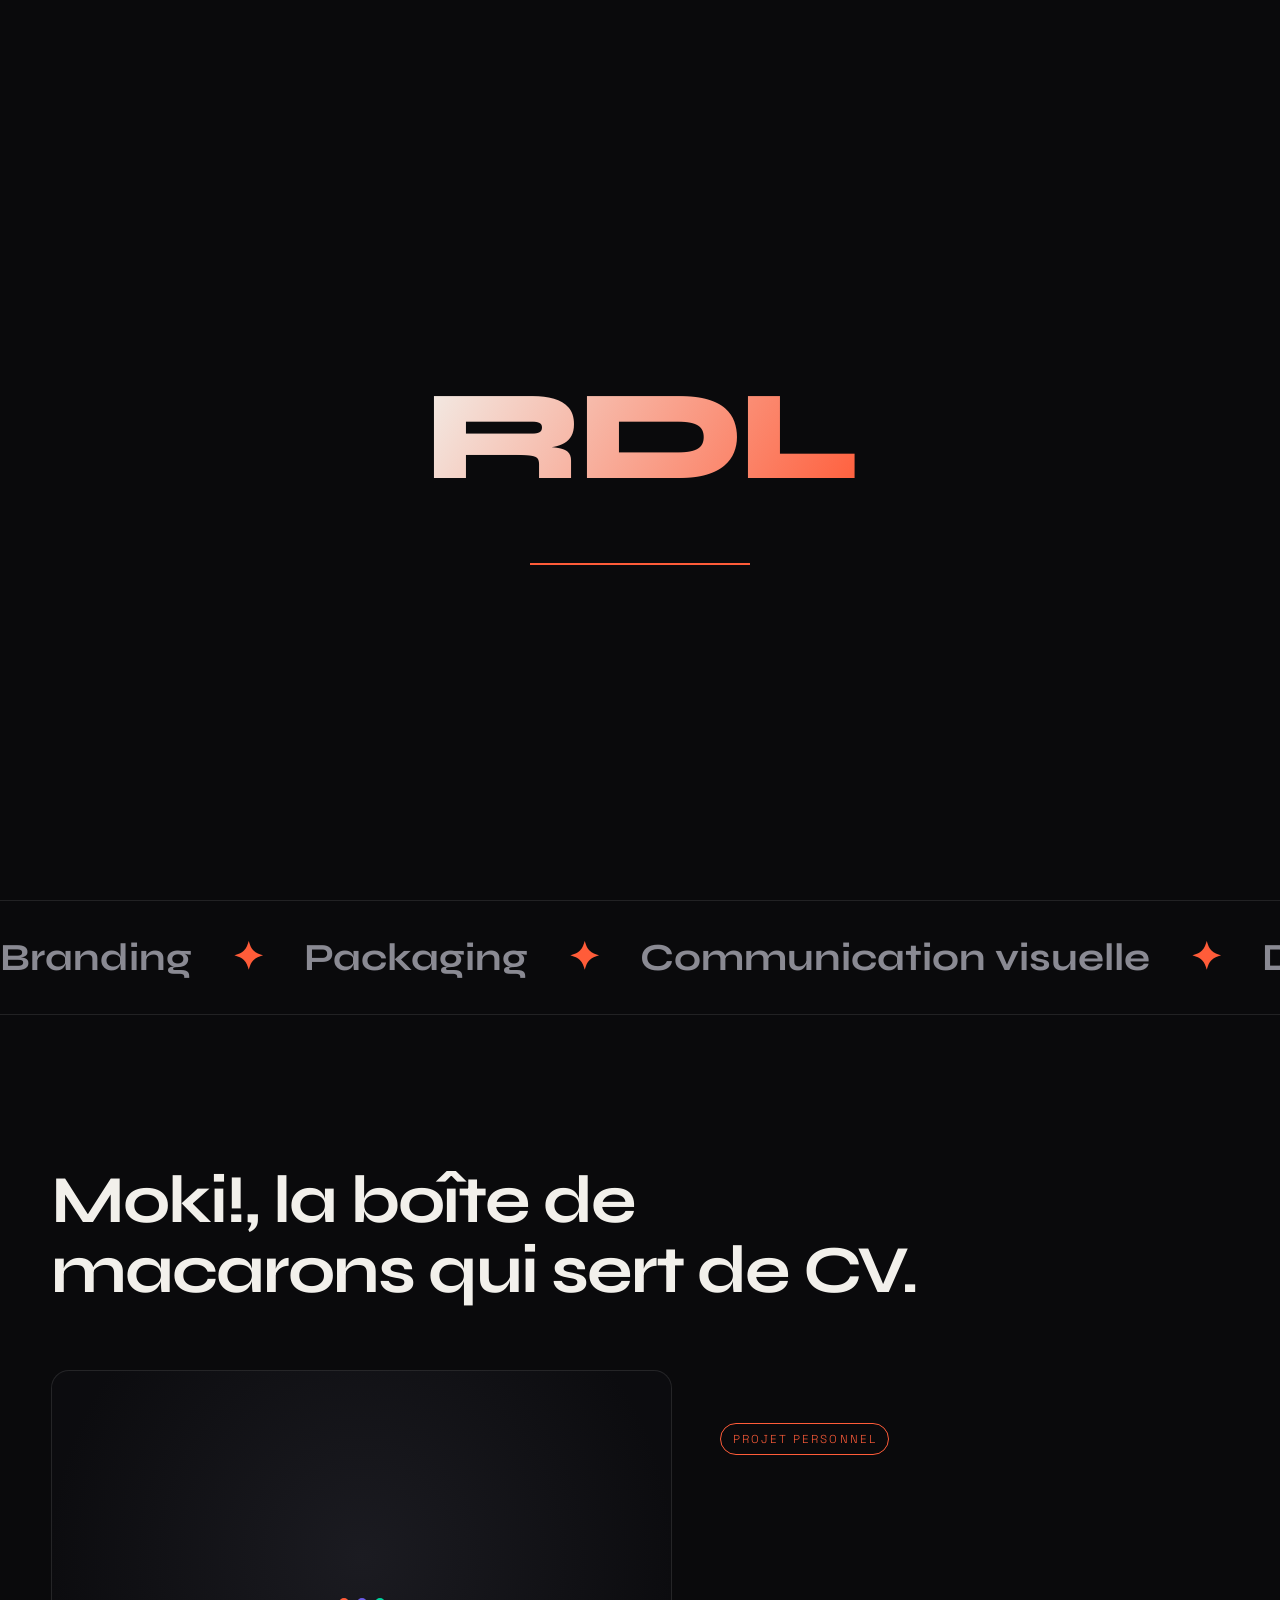
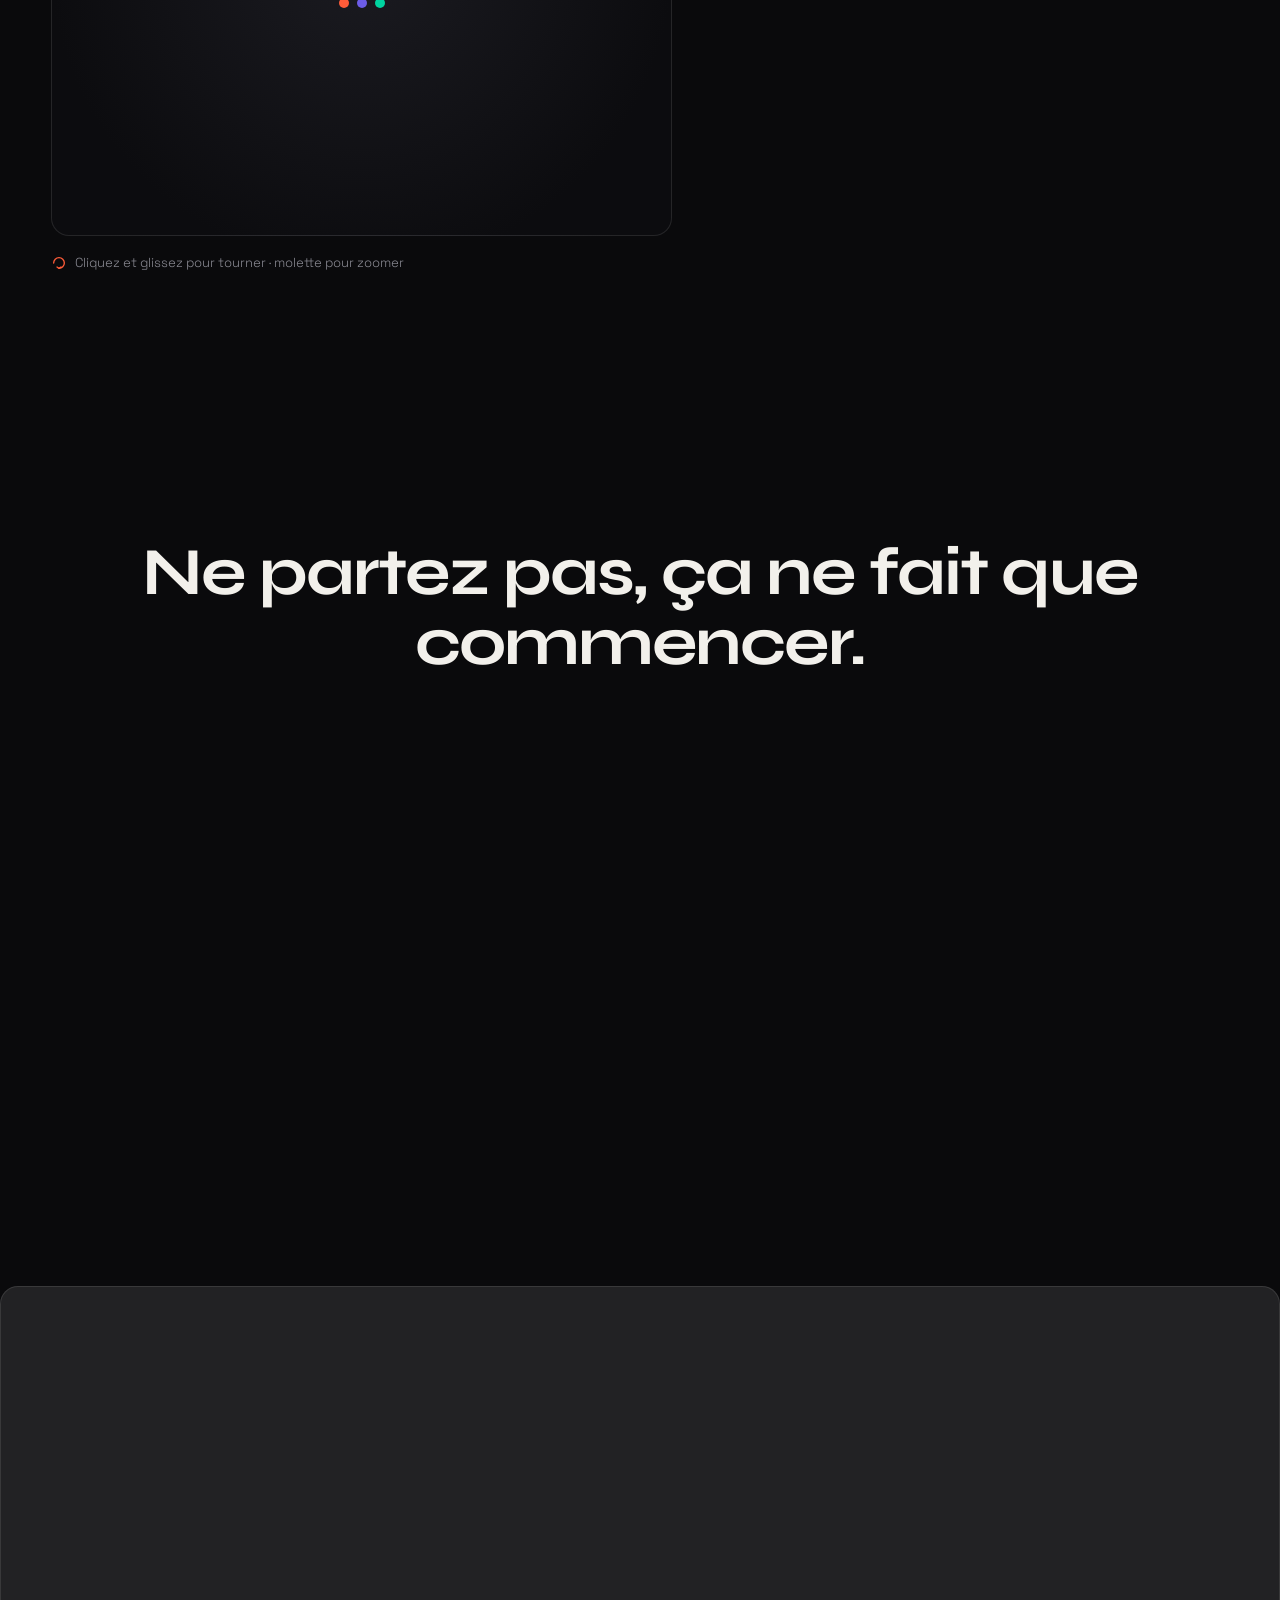
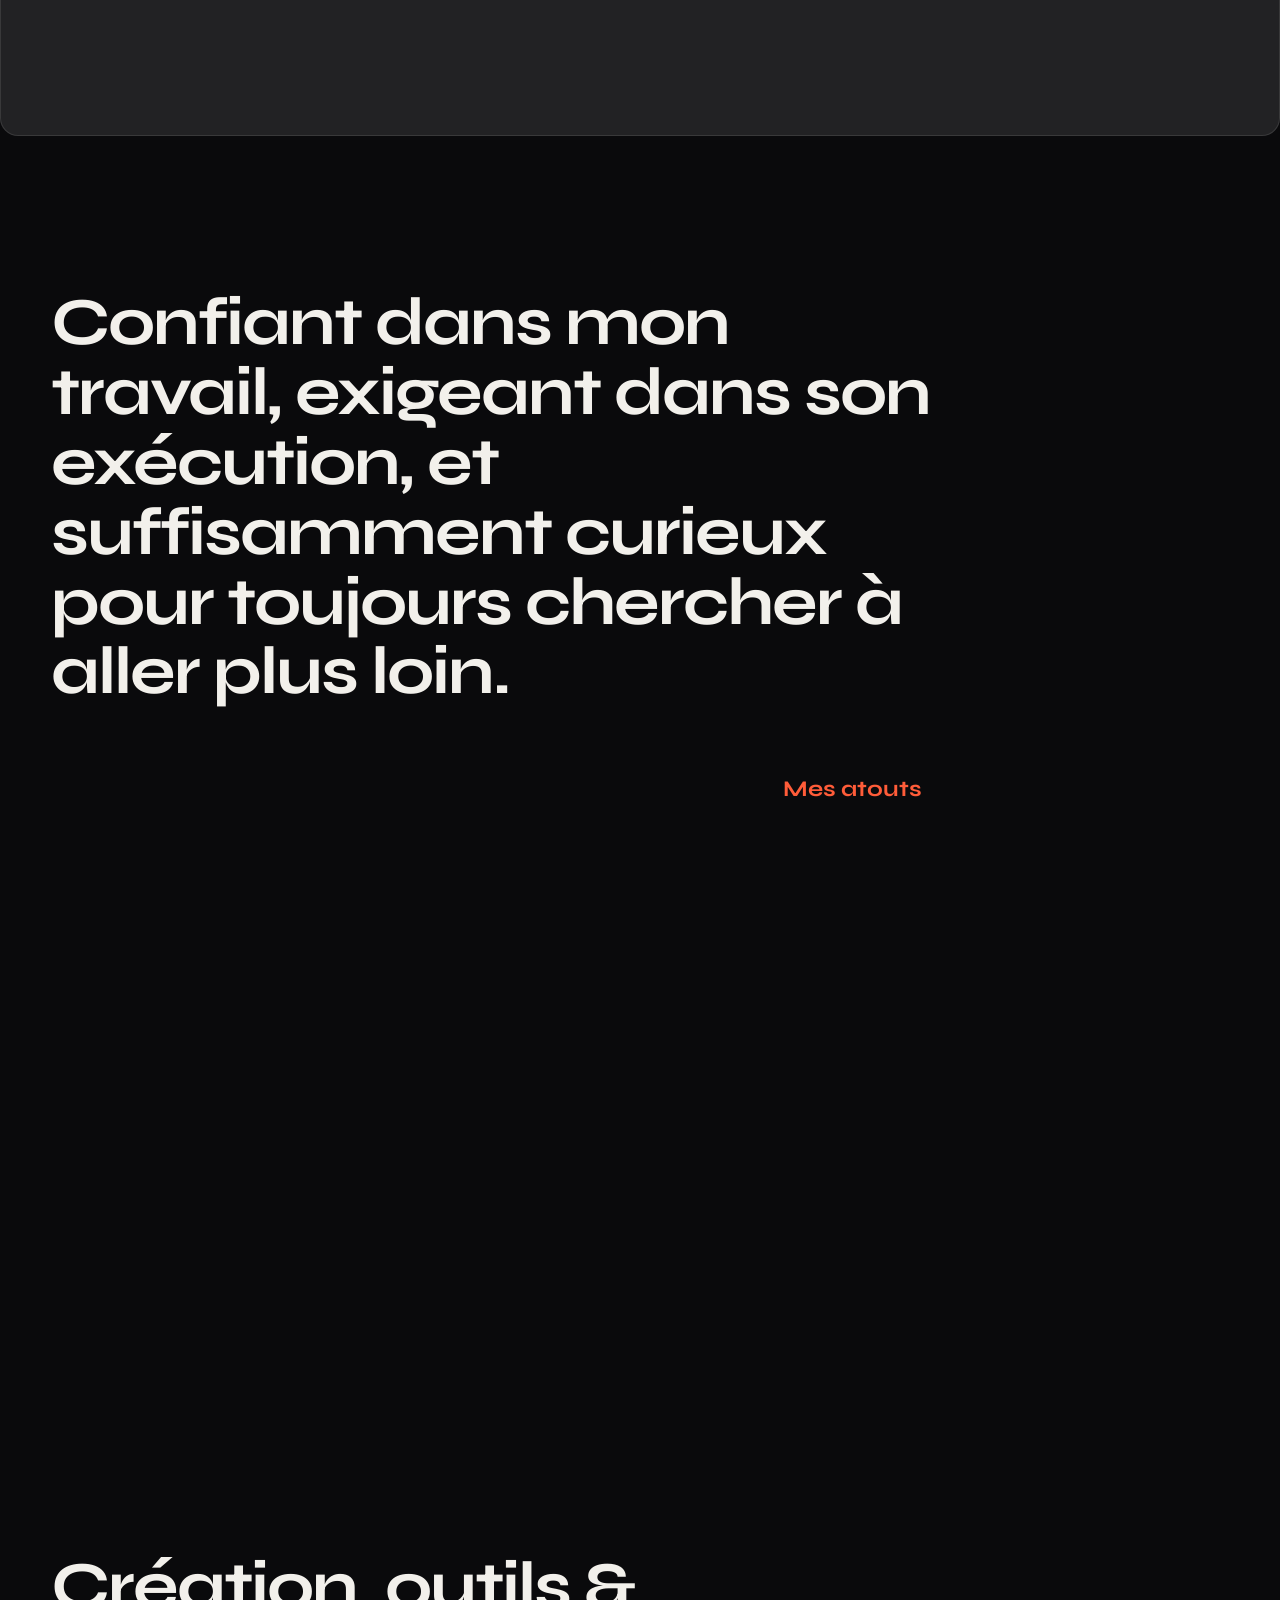
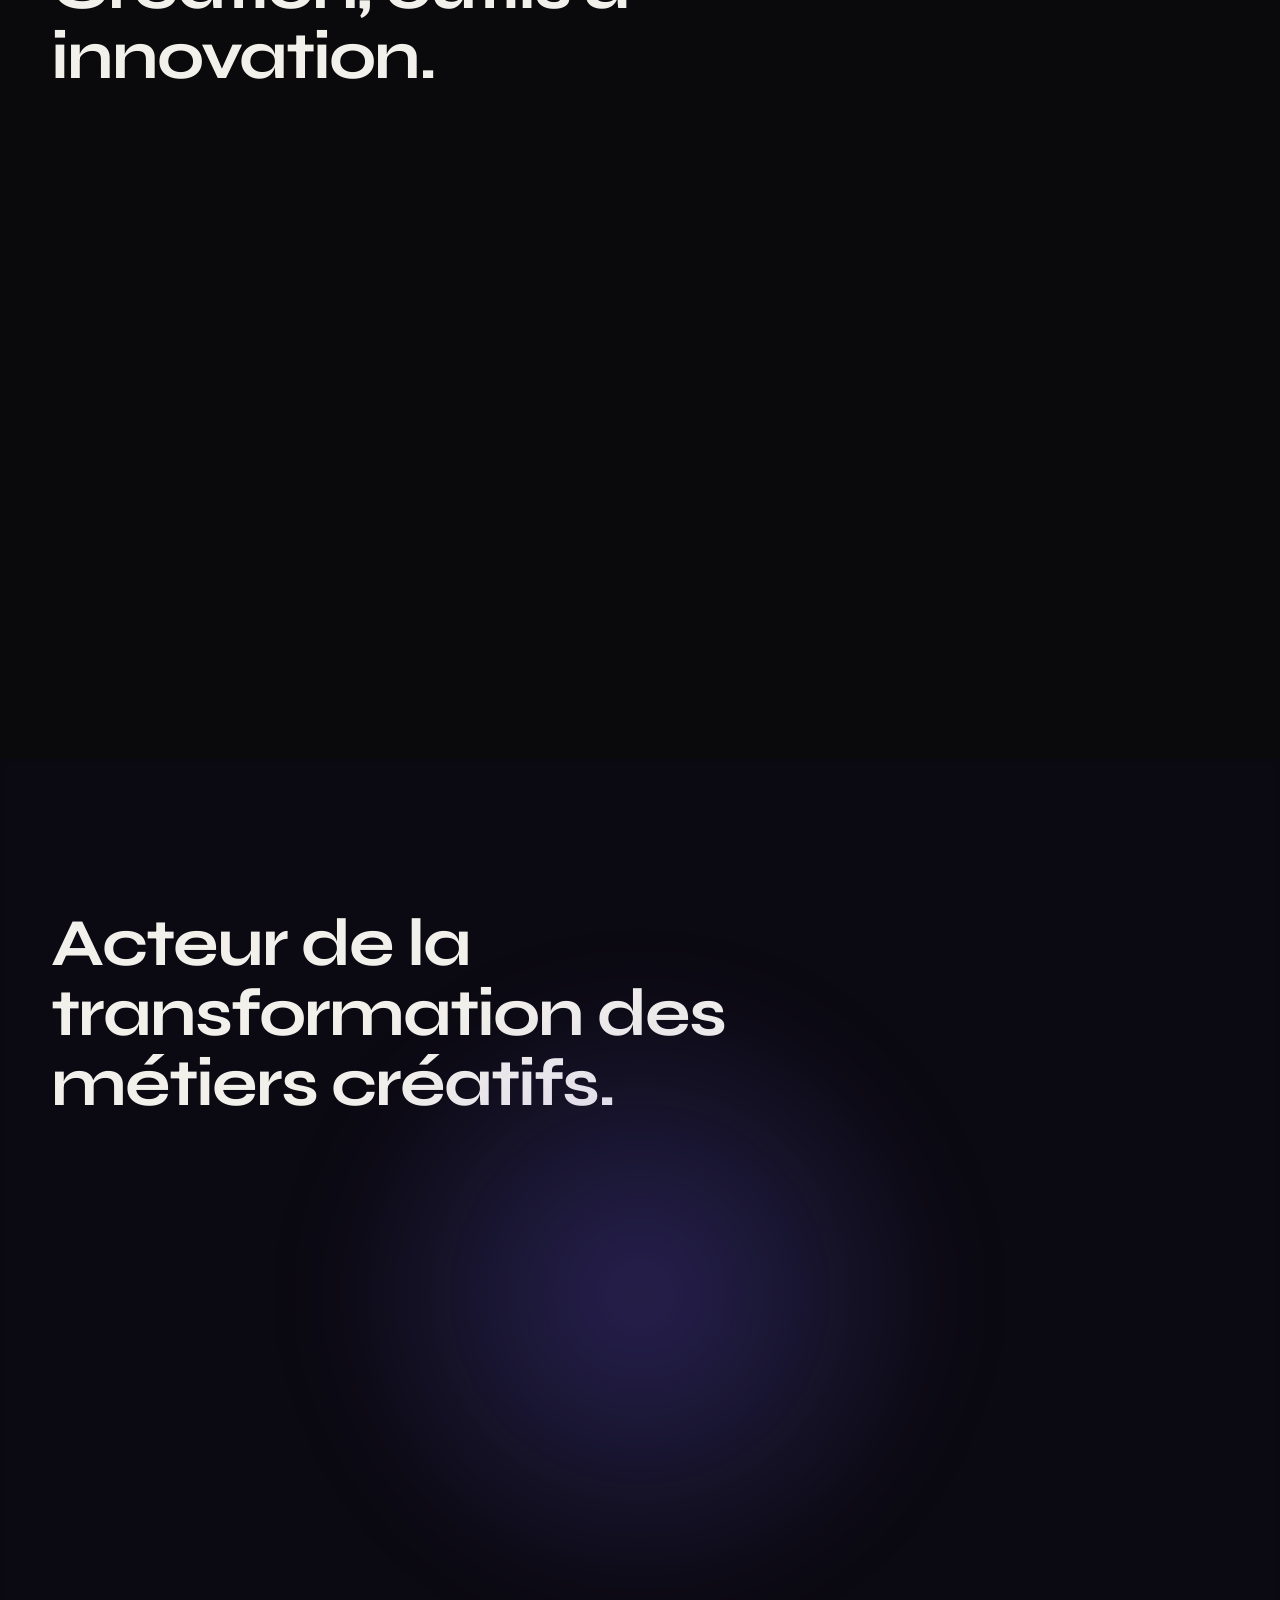
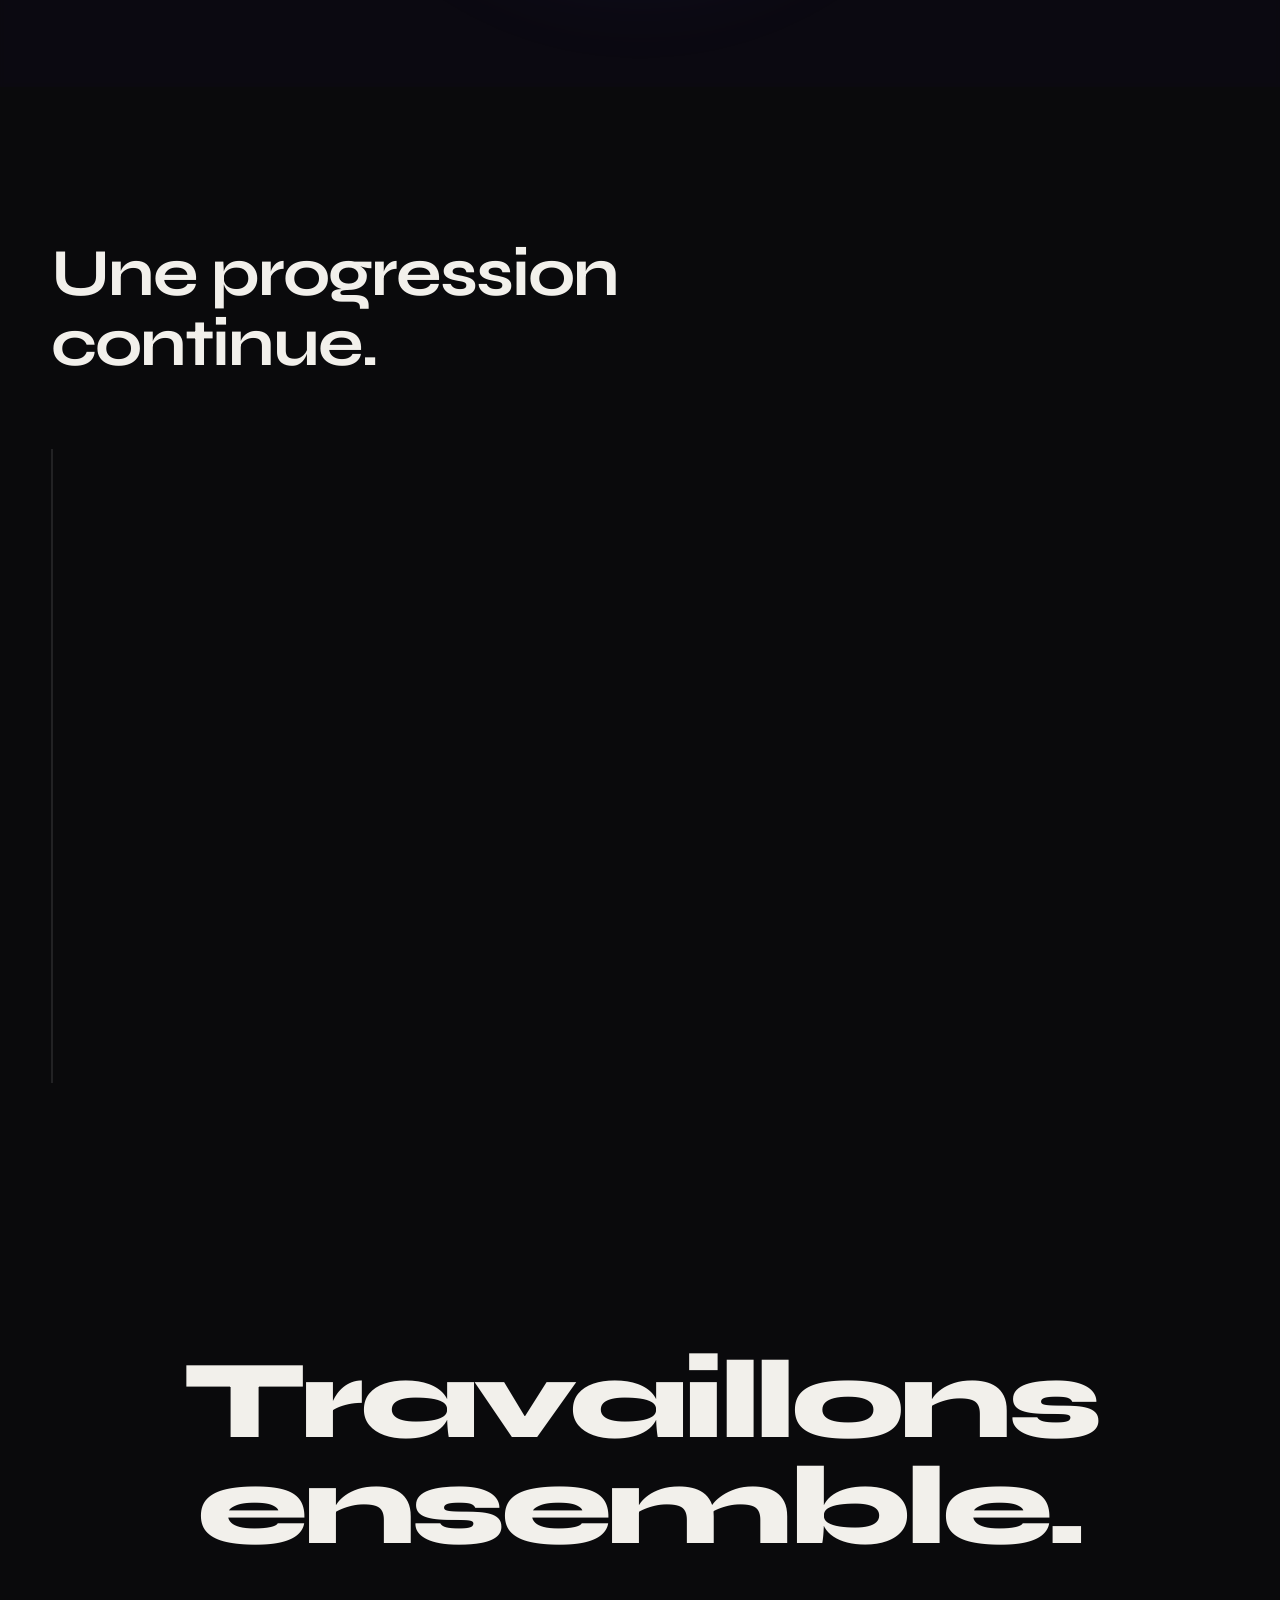
==== commit 02c7df1f: "Simpler viscous-negative hero fluid; staggered reveals almost everywhere - hero-shader.js: simplifie" ====
--- a/index.html
+++ b/index.html
@@ -7,7 +7,7 @@
   <title>Raphaël Dumas Levillain · Designer Graphique</title>
   <link rel="preconnect" href="https://fonts.googleapis.com" />
   <link rel="preconnect" href="https://fonts.gstatic.com" crossorigin />
-  <link href="https://fonts.googleapis.com/css2?family=Space+Grotesk:wght@400;500;600;700&family=Syne:wght@600;700;800&family=Inter:wght@300;400;500;600&display=swap" rel="stylesheet" />
+  <link href="https://fonts.googleapis.com/css2?family=Fraunces:opsz,wght@9..144,500;9..144,700&family=Inter:wght@300;400;500;600&family=Space+Grotesk:wght@400;500;600;700&family=Space+Mono:wght@400;700&family=Syne:wght@600;700;800&display=swap" rel="stylesheet" />
   <link rel="stylesheet" href="styles.css" />
   <script type="importmap">
   {
@@ -29,9 +29,10 @@
   </script>
 </head>
 <body>
-  <!-- Fonds : ambiance + 3D (particules + objet filaire) -->
+  <!-- Fonds : ambiance + 3D (particules + objet filaire) + motifs par section -->
   <div class="bg-grad" aria-hidden="true"></div>
   <div class="bg3d" id="bg3d" aria-hidden="true"></div>
+  <div class="scene-fx" aria-hidden="true"></div>
 
   <!-- Custom cursor -->
   <div class="cursor" id="cursor"></div>
@@ -177,22 +178,22 @@
     </section>
 
     <!-- KEY FIGURES -->
-    <section class="stats" id="stats">
-      <div class="stat r-left">
+    <section class="stats" id="stats" data-stagger>
+      <div class="stat">
         <span class="stat__num" data-count="5">0</span>
         <span class="stat__suffix">ans</span>
         <p class="stat__label">d'expérience en alternance</p>
       </div>
-      <div class="stat r-up">
+      <div class="stat">
         <span class="stat__num" data-count="20">0</span>
         <span class="stat__suffix">+</span>
         <p class="stat__label">projets professionnels réalisés</p>
       </div>
-      <div class="stat r-down">
+      <div class="stat">
         <span class="stat__num">360°</span>
         <p class="stat__label">vision de la chaîne graphique</p>
       </div>
-      <div class="stat r-right">
+      <div class="stat">
         <span class="stat__num stat__num--small">Print · Digital<br>Packaging · UX/UI</span>
         <p class="stat__label">domaines d'expertise</p>
       </div>
@@ -214,11 +215,11 @@
         </div>
         <div class="about__pillars">
           <h3 class="about__pillars-title">Mes atouts</h3>
-          <ul class="about__pillars-list">
-            <li class="about__pillar r-right" data-cursor="hover"><span>↗</span> Vision globale de la chaîne de production</li>
-            <li class="about__pillar r-right" data-cursor="hover"><span>↗</span> Forte culture graphique</li>
-            <li class="about__pillar r-right" data-cursor="hover"><span>↗</span> De la conception à la réalisation</li>
-            <li class="about__pillar r-right" data-cursor="hover"><span>↗</span> Passionné par l'innovation & l'IA</li>
+          <ul class="about__pillars-list" data-stagger>
+            <li class="about__pillar" data-cursor="hover"><span>↗</span> Vision globale de la chaîne de production</li>
+            <li class="about__pillar" data-cursor="hover"><span>↗</span> Forte culture graphique</li>
+            <li class="about__pillar" data-cursor="hover"><span>↗</span> De la conception à la réalisation</li>
+            <li class="about__pillar" data-cursor="hover"><span>↗</span> Passionné par l'innovation & l'IA</li>
           </ul>
         </div>
       </div>
@@ -231,8 +232,8 @@
         <h2 class="section__title reveal-words">Création, outils & innovation.</h2>
       </div>
 
-      <div class="skills__grid">
-        <div class="skills__col r-left">
+      <div class="skills__grid" data-stagger>
+        <div class="skills__col">
           <h3 class="skills__col-title">Création</h3>
           <ul>
             <li data-cursor="hover">Branding</li>
@@ -244,7 +245,7 @@
             <li data-cursor="hover">UX / UI Design</li>
           </ul>
         </div>
-        <div class="skills__col r-up">
+        <div class="skills__col">
           <h3 class="skills__col-title">Outils</h3>
           <ul>
             <li data-cursor="hover">Photoshop</li>
@@ -255,7 +256,7 @@
             <li data-cursor="hover">Figma</li>
           </ul>
         </div>
-        <div class="skills__col r-right">
+        <div class="skills__col">
           <h3 class="skills__col-title">Innovation</h3>
           <ul>
             <li data-cursor="hover">Intelligence artificielle</li>
@@ -277,28 +278,28 @@
 
       <p class="ai__lead reveal-up">Je ne suis pas seulement graphiste : j'intègre l'intelligence artificielle au cœur de mes processus pour créer plus vite, mieux, et plus loin.</p>
 
-      <div class="ai__cards">
-        <div class="ai__card r-up" data-cursor="hover">
+      <div class="ai__cards" data-stagger>
+        <div class="ai__card" data-cursor="hover">
           <span class="ai__card-num">01</span>
           <h3>Automatisation</h3>
           <p>Automatisation des tâches répétitives pour libérer du temps créatif.</p>
         </div>
-        <div class="ai__card r-down" data-cursor="hover">
+        <div class="ai__card" data-cursor="hover">
           <span class="ai__card-num">02</span>
           <h3>Accélération</h3>
           <p>Accélération des processus créatifs, de l'idée à la maquette.</p>
         </div>
-        <div class="ai__card r-up" data-cursor="hover">
+        <div class="ai__card" data-cursor="hover">
           <span class="ai__card-num">03</span>
           <h3>Génération d'idées</h3>
           <p>Exploration et génération d'idées pour nourrir la création.</p>
         </div>
-        <div class="ai__card r-down" data-cursor="hover">
+        <div class="ai__card" data-cursor="hover">
           <span class="ai__card-num">04</span>
           <h3>Production optimisée</h3>
           <p>Optimisation de la production graphique et fiabilisation des livrables.</p>
         </div>
-        <div class="ai__card r-up" data-cursor="hover">
+        <div class="ai__card" data-cursor="hover">
           <span class="ai__card-num">05</span>
           <h3>Méthodes modernes</h3>
           <p>Modernisation des méthodes de travail et des workflows créatifs.</p>
@@ -313,28 +314,28 @@
         <h2 class="section__title reveal-words">Une progression continue.</h2>
       </div>
 
-      <div class="timeline">
-        <div class="timeline__item r-left" data-cursor="hover">
+      <div class="timeline" data-stagger>
+        <div class="timeline__item" data-cursor="hover">
           <span class="timeline__dot"></span>
           <h3>Bac Pro RPIP</h3>
           <p>Réalisation de produits imprimés et plurimédia, les fondations de la production graphique.</p>
         </div>
-        <div class="timeline__item r-right" data-cursor="hover">
+        <div class="timeline__item" data-cursor="hover">
           <span class="timeline__dot"></span>
           <h3>BTS ERPC</h3>
           <p>Études et réalisation d'un projet de communication, la vision globale de la chaîne graphique.</p>
         </div>
-        <div class="timeline__item r-left" data-cursor="hover">
+        <div class="timeline__item" data-cursor="hover">
           <span class="timeline__dot"></span>
           <h3>Alternance · Imprimerie IROPA</h3>
           <p>Immersion dans la production et l'impression, au plus près des contraintes techniques.</p>
         </div>
-        <div class="timeline__item r-right" data-cursor="hover">
+        <div class="timeline__item" data-cursor="hover">
           <span class="timeline__dot"></span>
           <h3>Alternance · Groupe Bréard</h3>
           <p>Projets print, PLV et communication visuelle à grande échelle pour des marques majeures.</p>
         </div>
-        <div class="timeline__item r-left" data-cursor="hover">
+        <div class="timeline__item" data-cursor="hover">
           <span class="timeline__dot timeline__dot--active"></span>
           <h3>Admission à l'IIM Digital School</h3>
           <p>Cap vers le digital, l'UX/UI et l'innovation au service de la création.</p>
@@ -354,16 +355,16 @@
           <span class="contact__email-value">raphael.dumaslevillain@gmail.com</span>
         </a>
 
-        <div class="contact__cards">
-          <div class="contact__card r-up">
+        <div class="contact__cards" data-stagger>
+          <div class="contact__card">
             <span class="contact__card-label">Localisation</span>
             <span class="contact__card-value">Rouen · Normandie<br>France</span>
           </div>
-          <div class="contact__card contact__card--highlight r-down">
+          <div class="contact__card contact__card--highlight">
             <span class="contact__card-label">Disponibilité</span>
             <span class="contact__card-value"><strong>Disponible pour<br>une alternance</strong></span>
           </div>
-          <div class="contact__card r-up">
+          <div class="contact__card">
             <span class="contact__card-label">Délai de réponse</span>
             <span class="contact__card-value">Sous 24&nbsp;h<br>(souvent bien moins)</span>
           </div>
@@ -371,7 +372,7 @@
 
         <p class="contact__gag reveal-up">Au fait, je vous l'ai dit&nbsp;? Je suis <strong>disponible pour une alternance</strong>. 😉</p>
       </div>
-      <footer class="footer">
+      <footer class="footer" data-stagger>
         <span>© <span id="year"></span> Raphaël Dumas Levillain</span>
         <span>Designer graphique · Branding · Digital · UX/UI</span>
       </footer>
--- a/styles.css
+++ b/styles.css
@@ -510,6 +510,7 @@
 .anim .reveal-up { opacity: 0; }
 .anim [data-side] { opacity: 0; }
 .anim .r-up, .anim .r-down, .anim .r-left, .anim .r-right { opacity: 0; }
+.anim [data-stagger] > * { opacity: 0; }
 .reveal-words .word { display: inline-block; overflow: hidden; }
 .reveal-words .word-inner { display: inline-block; will-change: transform; }
 
@@ -525,6 +526,62 @@
 .deck__card:hover .deck__card-media::after { opacity: 1; }
 .skills__col:hover { border-color: var(--accent); }
 .ai__card:hover { border-color: var(--accent); }
+
+/* ============================================================
+   DIRECTION ARTISTIQUE PAR SECTION — change de style, pas juste de couleur
+   (typo, couleur de texte, lumière, motif de fond)
+   ============================================================ */
+.scene-fx { position: fixed; inset: 0; z-index: 0; pointer-events: none; opacity: 0; transition: opacity .8s ease; }
+
+/* PROJETS — éditorial / tech : mono + grille bleue */
+body[data-theme="projects"] { --font-display: "Space Mono", monospace; --font-head: "Space Mono", monospace; }
+body[data-theme="projects"] .section__title { letter-spacing: -0.01em; }
+body[data-theme="projects"] .scene-fx {
+  opacity: 1;
+  background-image:
+    linear-gradient(color-mix(in srgb, var(--accent) 14%, transparent) 1px, transparent 1px),
+    linear-gradient(90deg, color-mix(in srgb, var(--accent) 14%, transparent) 1px, transparent 1px);
+  background-size: 56px 56px;
+  -webkit-mask-image: radial-gradient(circle at 50% 40%, #000, transparent 82%);
+  mask-image: radial-gradient(circle at 50% 40%, #000, transparent 82%);
+}
+
+/* BOÎTE — packaging premium : serif Fraunces + pois doux */
+body[data-theme="box"] { --font-display: "Fraunces", serif; }
+body[data-theme="box"] .section__title { letter-spacing: -0.01em; color: #ffe6ed; }
+body[data-theme="box"] .scene-fx {
+  opacity: 1;
+  background-image: radial-gradient(color-mix(in srgb, var(--accent) 18%, transparent) 1.6px, transparent 1.7px);
+  background-size: 28px 28px;
+  -webkit-mask-image: radial-gradient(circle at 50% 40%, #000, transparent 78%);
+  mask-image: radial-gradient(circle at 50% 40%, #000, transparent 78%);
+}
+
+/* IA — futuriste : mono + néon + scanlines */
+body[data-theme="ai"] { --font-display: "Space Mono", monospace; --font-head: "Space Mono", monospace; }
+body[data-theme="ai"] .section__title { color: #d6c9ff; text-shadow: 0 0 32px color-mix(in srgb, var(--accent) 65%, transparent); }
+body[data-theme="ai"] .ai__card h3 { text-shadow: 0 0 18px color-mix(in srgb, var(--accent) 45%, transparent); }
+body[data-theme="ai"] .scene-fx {
+  opacity: 1;
+  background-image: repeating-linear-gradient(0deg, transparent 0 3px, color-mix(in srgb, var(--accent) 10%, transparent) 3px 4px);
+}
+
+/* COMPÉTENCES — blueprint teal : mono + grille fine */
+body[data-theme="skills"] { --font-head: "Space Mono", monospace; }
+body[data-theme="skills"] .scene-fx {
+  opacity: 1;
+  background-image:
+    linear-gradient(color-mix(in srgb, var(--accent) 11%, transparent) 1px, transparent 1px),
+    linear-gradient(90deg, color-mix(in srgb, var(--accent) 11%, transparent) 1px, transparent 1px);
+  background-size: 32px 32px;
+}
+
+/* PARCOURS — éditorial élégant : serif */
+body[data-theme="journey"] { --font-display: "Fraunces", serif; }
+body[data-theme="journey"] .section__title { color: #ffe0f1; }
+
+/* CHIFFRES — typographie massive accentuée */
+body[data-theme="stats"] .stat__num { color: var(--accent); }
 
 /* ---------- Responsive ---------- */
 @media (max-width: 960px) {
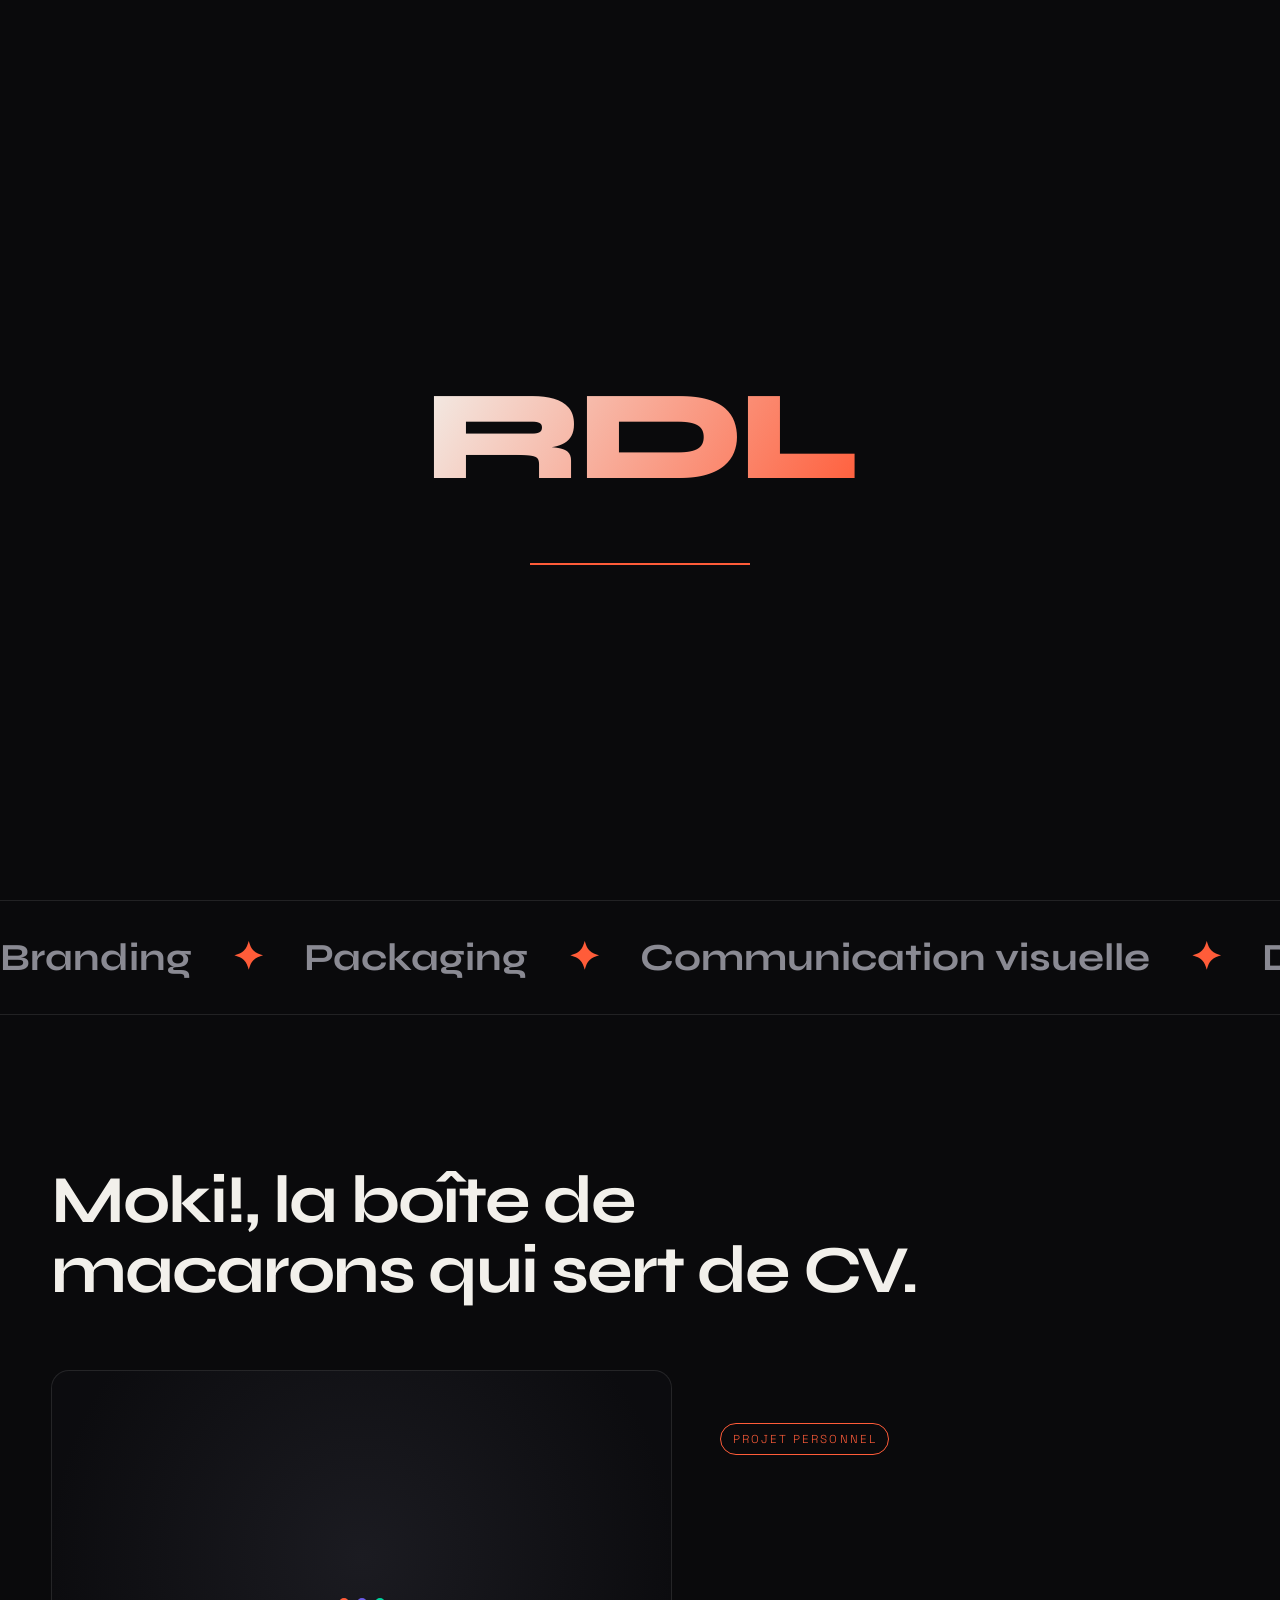
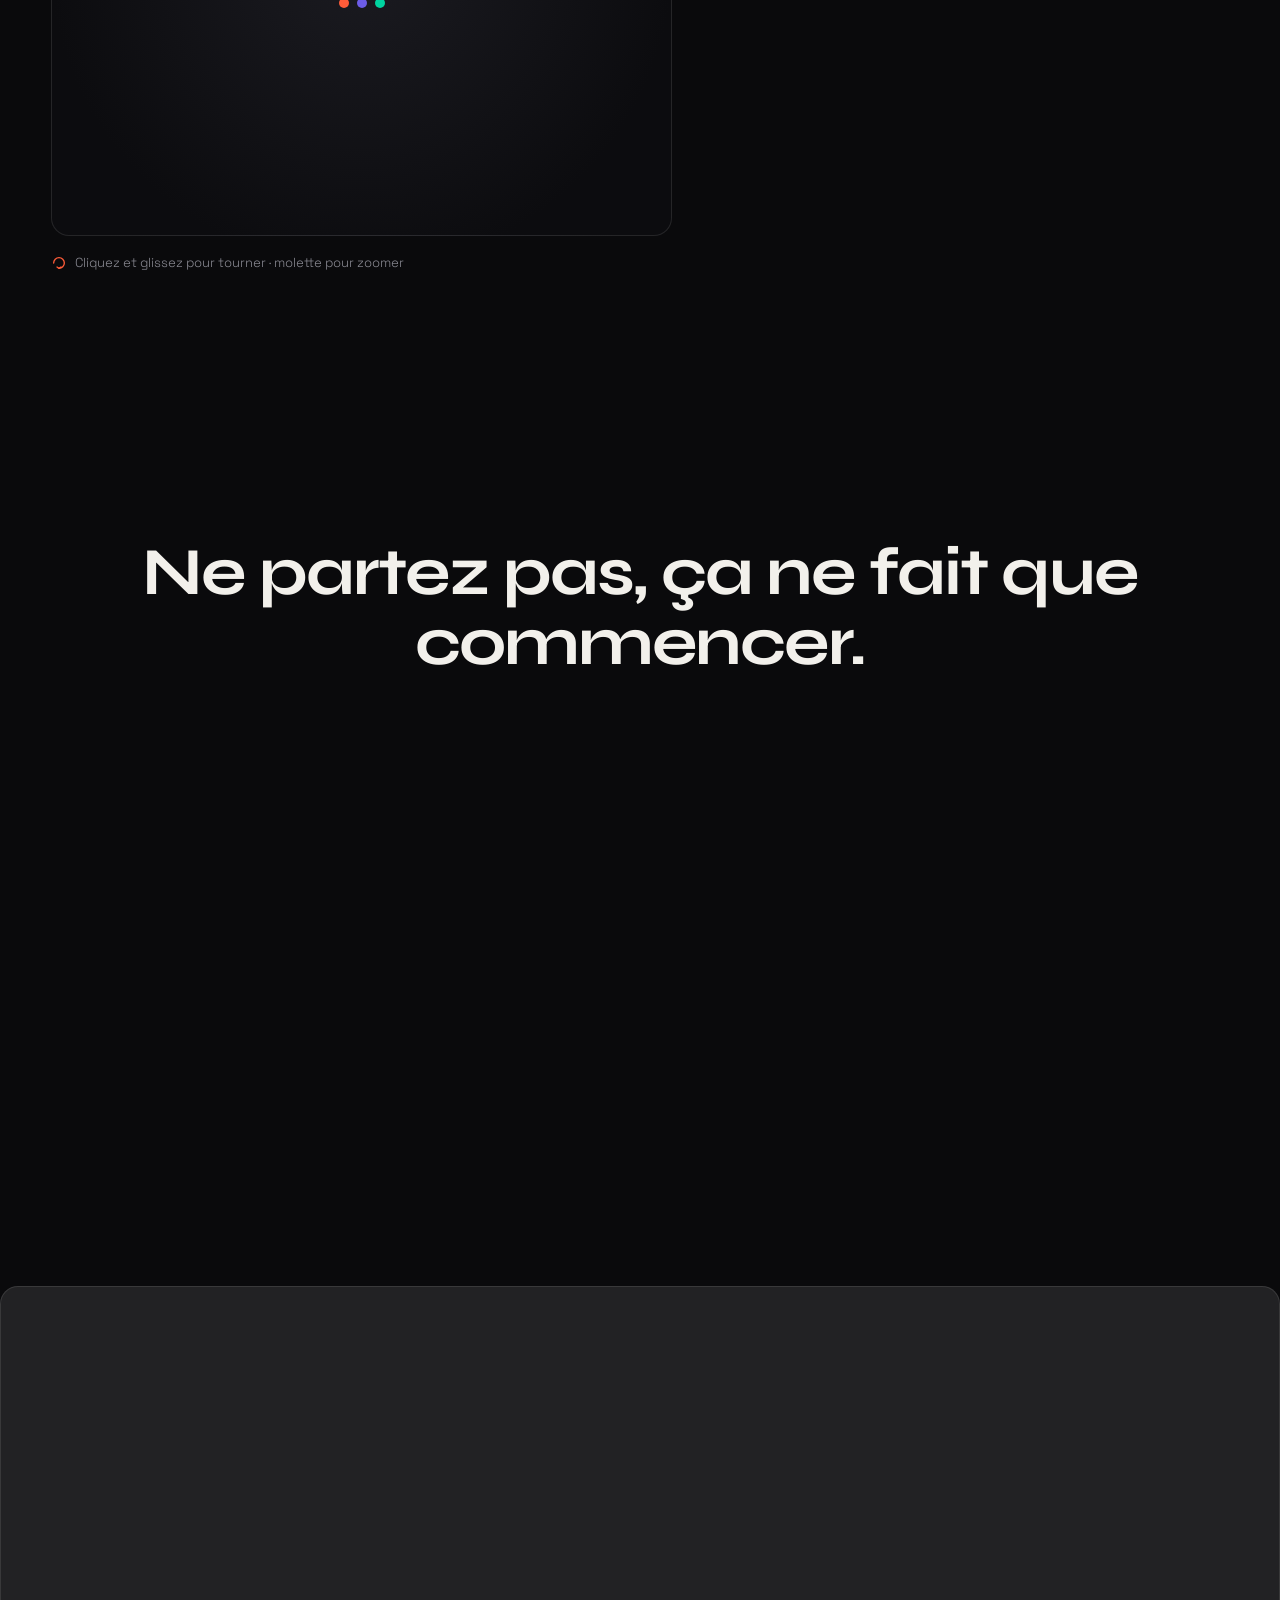
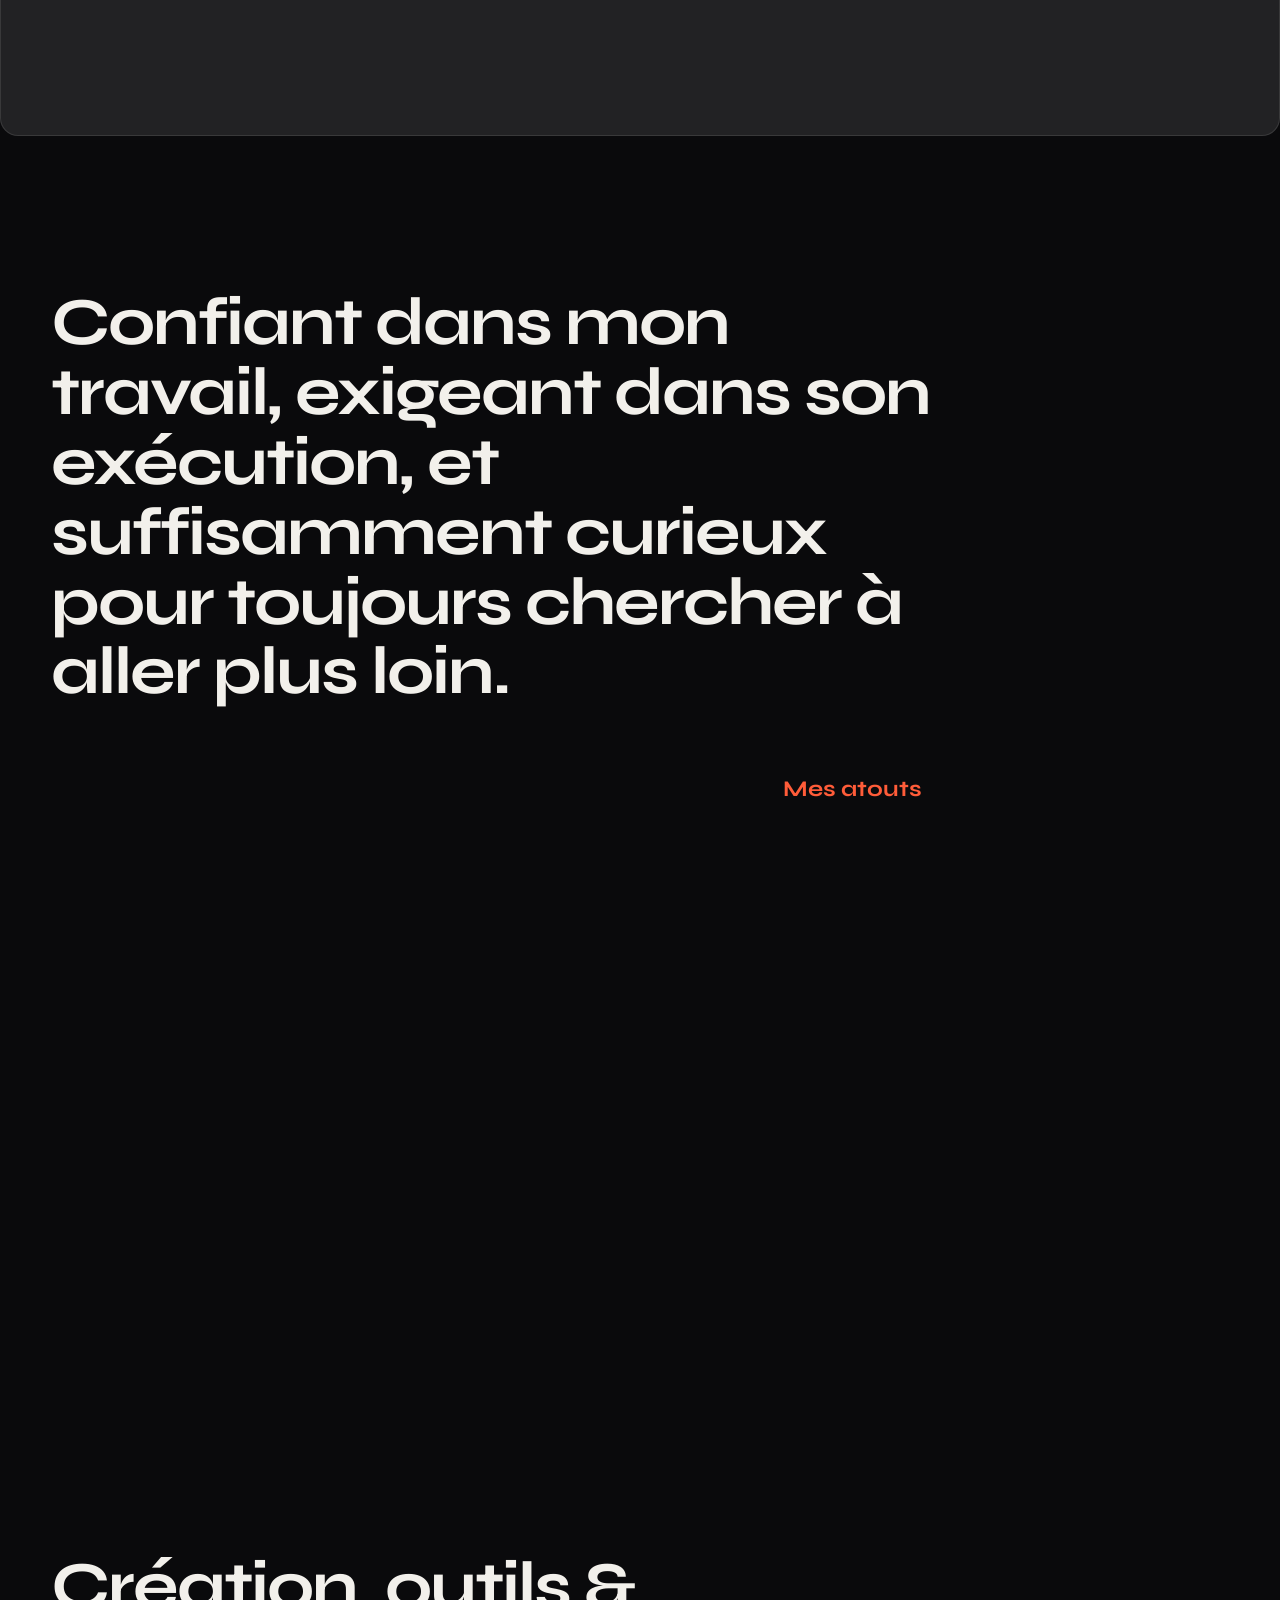
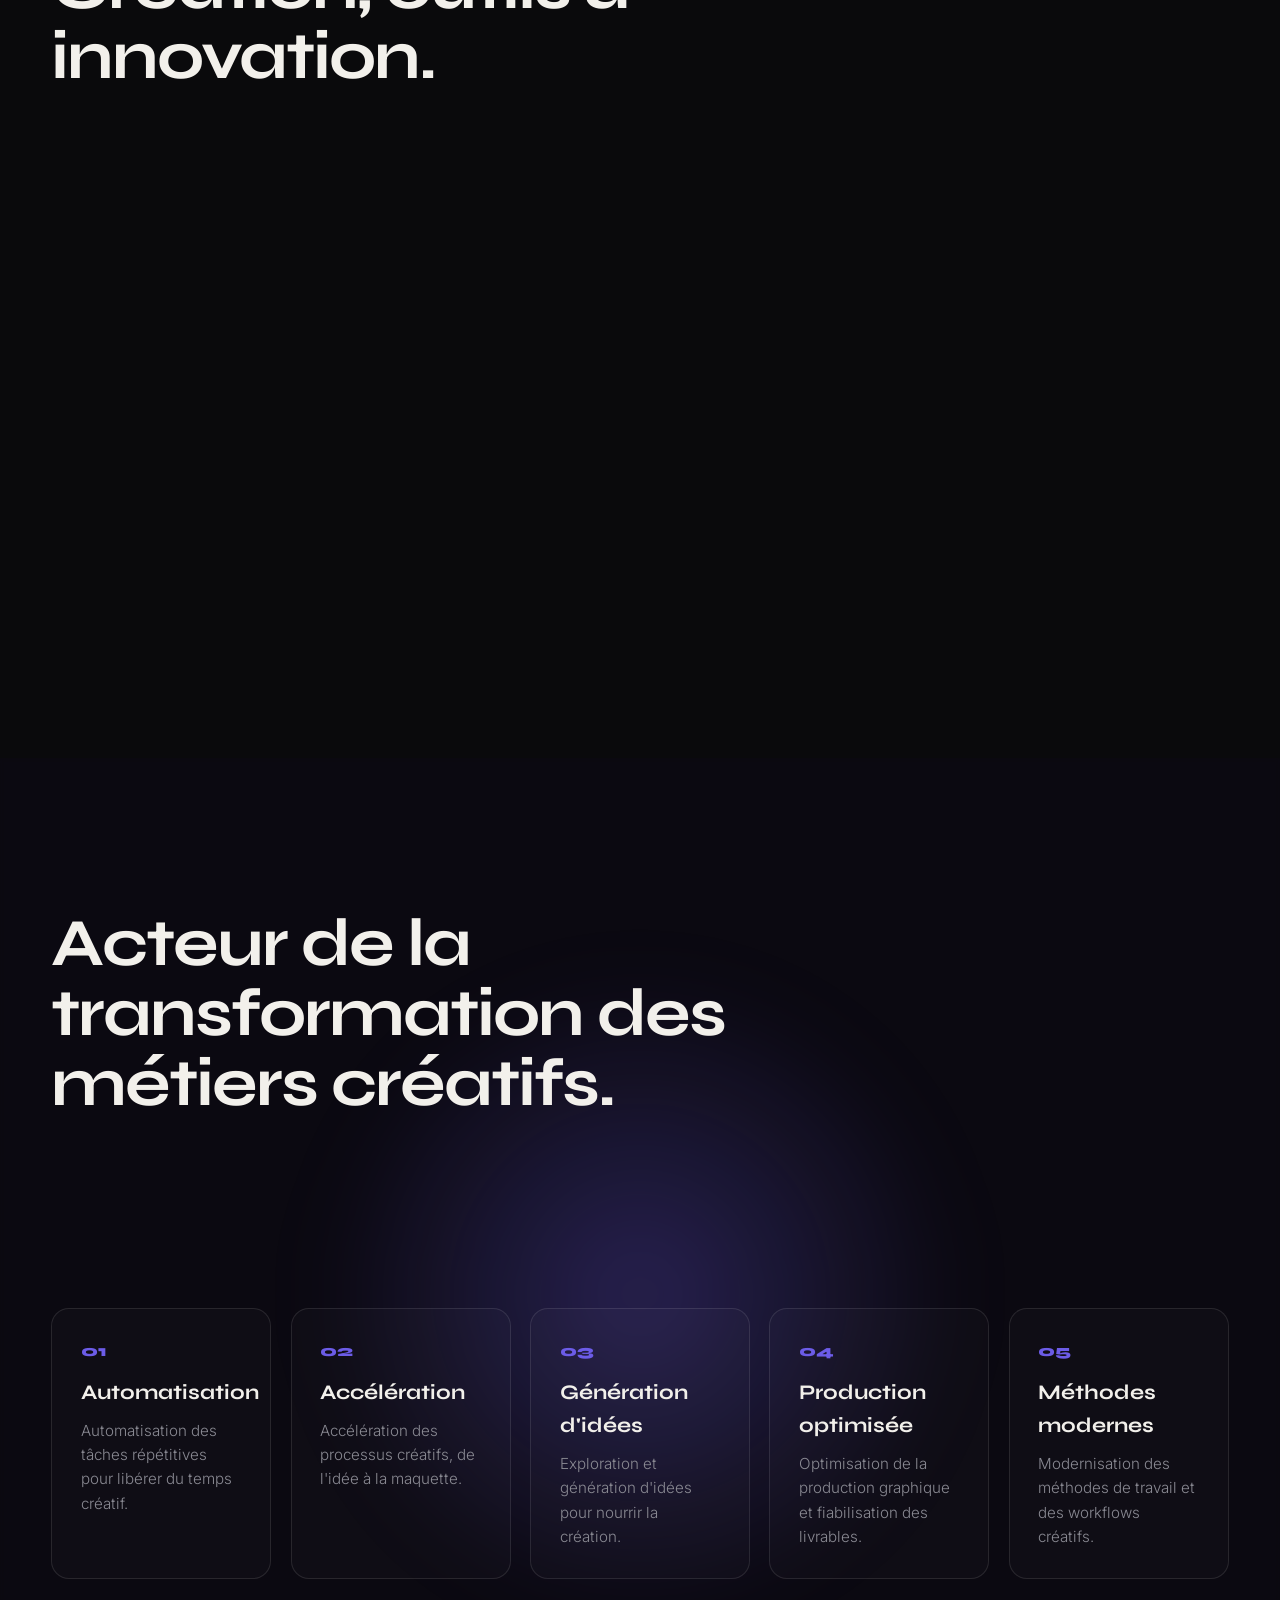
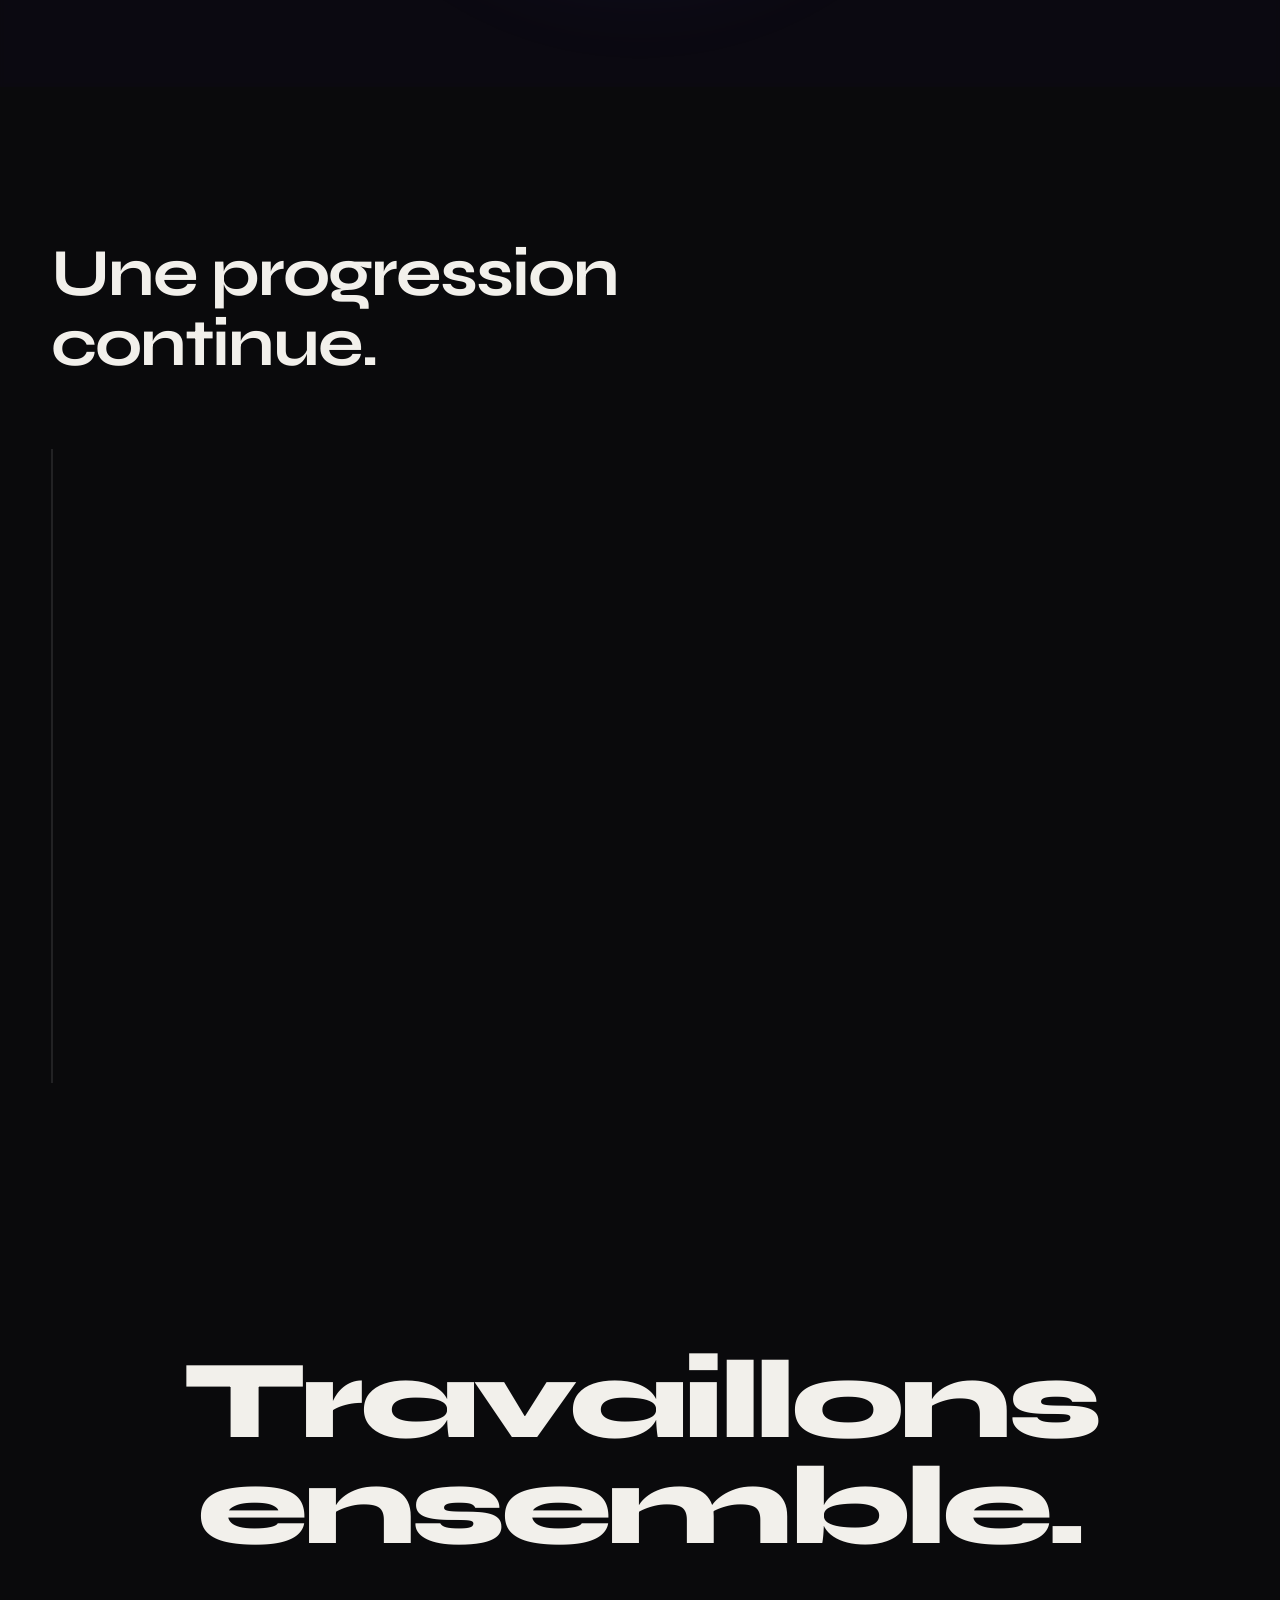
==== commit cd3989ca: "Unify to a single palette; drop per-section art direction; focus on motion - Remove the per-section " ====
--- a/index.html
+++ b/index.html
@@ -7,7 +7,7 @@
   <title>Raphaël Dumas Levillain · Designer Graphique</title>
   <link rel="preconnect" href="https://fonts.googleapis.com" />
   <link rel="preconnect" href="https://fonts.gstatic.com" crossorigin />
-  <link href="https://fonts.googleapis.com/css2?family=Fraunces:opsz,wght@9..144,500;9..144,700&family=Inter:wght@300;400;500;600&family=Space+Grotesk:wght@400;500;600;700&family=Space+Mono:wght@400;700&family=Syne:wght@600;700;800&display=swap" rel="stylesheet" />
+  <link href="https://fonts.googleapis.com/css2?family=Inter:wght@300;400;500;600&family=Space+Grotesk:wght@400;500;600;700&family=Syne:wght@600;700;800&display=swap" rel="stylesheet" />
   <link rel="stylesheet" href="styles.css" />
   <script type="importmap">
   {
@@ -29,10 +29,9 @@
   </script>
 </head>
 <body>
-  <!-- Fonds : ambiance + 3D (particules + objet filaire) + motifs par section -->
+  <!-- Fonds : dégradé d'ambiance + décor 3D (palette unique) -->
   <div class="bg-grad" aria-hidden="true"></div>
   <div class="bg3d" id="bg3d" aria-hidden="true"></div>
-  <div class="scene-fx" aria-hidden="true"></div>
 
   <!-- Custom cursor -->
   <div class="cursor" id="cursor"></div>
@@ -278,7 +277,7 @@
 
       <p class="ai__lead reveal-up">Je ne suis pas seulement graphiste : j'intègre l'intelligence artificielle au cœur de mes processus pour créer plus vite, mieux, et plus loin.</p>
 
-      <div class="ai__cards" data-stagger>
+      <div class="ai__cards">
         <div class="ai__card" data-cursor="hover">
           <span class="ai__card-num">01</span>
           <h3>Automatisation</h3>
--- a/styles.css
+++ b/styles.css
@@ -24,8 +24,6 @@
   inherits: true;
   initial-value: #ff5c39;
 }
-:root { transition: --accent 0.8s ease; }
-
 * { margin: 0; padding: 0; box-sizing: border-box; }
 
 /* Lenis (smooth scroll) — styles recommandés */
@@ -42,7 +40,6 @@
   line-height: 1.6;
   overflow-x: hidden;
   -webkit-font-smoothing: antialiased;
-  transition: background-color 0.9s ease;
 }
 
 /* ---------- Fonds : ambiance + 3D ---------- */
@@ -413,7 +410,7 @@
   filter: blur(40px); pointer-events: none;
 }
 .ai__lead { max-width: var(--max); margin: 0 auto 3rem; font-size: clamp(1.1rem, 2vw, 1.5rem); color: #cfcdc7; max-width: 60ch; }
-.ai__cards { max-width: var(--max); margin: 0 auto; display: grid; grid-template-columns: repeat(auto-fit, minmax(220px, 1fr)); gap: 1.2rem; }
+.ai__cards { max-width: var(--max); margin: 0 auto; display: grid; grid-template-columns: repeat(auto-fit, minmax(220px, 1fr)); gap: 1.2rem; perspective: 1000px; }
 .ai__card {
   border: 1px solid var(--line); border-radius: 18px; padding: 1.8rem; position: relative; overflow: hidden;
   background: rgba(255,255,255,0.02); transition: transform .4s var(--ease), border-color .4s;
@@ -511,8 +508,9 @@
 .anim [data-side] { opacity: 0; }
 .anim .r-up, .anim .r-down, .anim .r-left, .anim .r-right { opacity: 0; }
 .anim [data-stagger] > * { opacity: 0; }
+.reveal-words { perspective: 800px; }
 .reveal-words .word { display: inline-block; overflow: hidden; }
-.reveal-words .word-inner { display: inline-block; will-change: transform; }
+.reveal-words .word-inner { display: inline-block; will-change: transform; transform-style: preserve-3d; }
 
 /* ---------- Survols accentués (direction artistique) ---------- */
 .deck__card { transition: border-color .4s, box-shadow .4s; }
@@ -526,62 +524,6 @@
 .deck__card:hover .deck__card-media::after { opacity: 1; }
 .skills__col:hover { border-color: var(--accent); }
 .ai__card:hover { border-color: var(--accent); }
-
-/* ============================================================
-   DIRECTION ARTISTIQUE PAR SECTION — change de style, pas juste de couleur
-   (typo, couleur de texte, lumière, motif de fond)
-   ============================================================ */
-.scene-fx { position: fixed; inset: 0; z-index: 0; pointer-events: none; opacity: 0; transition: opacity .8s ease; }
-
-/* PROJETS — éditorial / tech : mono + grille bleue */
-body[data-theme="projects"] { --font-display: "Space Mono", monospace; --font-head: "Space Mono", monospace; }
-body[data-theme="projects"] .section__title { letter-spacing: -0.01em; }
-body[data-theme="projects"] .scene-fx {
-  opacity: 1;
-  background-image:
-    linear-gradient(color-mix(in srgb, var(--accent) 14%, transparent) 1px, transparent 1px),
-    linear-gradient(90deg, color-mix(in srgb, var(--accent) 14%, transparent) 1px, transparent 1px);
-  background-size: 56px 56px;
-  -webkit-mask-image: radial-gradient(circle at 50% 40%, #000, transparent 82%);
-  mask-image: radial-gradient(circle at 50% 40%, #000, transparent 82%);
-}
-
-/* BOÎTE — packaging premium : serif Fraunces + pois doux */
-body[data-theme="box"] { --font-display: "Fraunces", serif; }
-body[data-theme="box"] .section__title { letter-spacing: -0.01em; color: #ffe6ed; }
-body[data-theme="box"] .scene-fx {
-  opacity: 1;
-  background-image: radial-gradient(color-mix(in srgb, var(--accent) 18%, transparent) 1.6px, transparent 1.7px);
-  background-size: 28px 28px;
-  -webkit-mask-image: radial-gradient(circle at 50% 40%, #000, transparent 78%);
-  mask-image: radial-gradient(circle at 50% 40%, #000, transparent 78%);
-}
-
-/* IA — futuriste : mono + néon + scanlines */
-body[data-theme="ai"] { --font-display: "Space Mono", monospace; --font-head: "Space Mono", monospace; }
-body[data-theme="ai"] .section__title { color: #d6c9ff; text-shadow: 0 0 32px color-mix(in srgb, var(--accent) 65%, transparent); }
-body[data-theme="ai"] .ai__card h3 { text-shadow: 0 0 18px color-mix(in srgb, var(--accent) 45%, transparent); }
-body[data-theme="ai"] .scene-fx {
-  opacity: 1;
-  background-image: repeating-linear-gradient(0deg, transparent 0 3px, color-mix(in srgb, var(--accent) 10%, transparent) 3px 4px);
-}
-
-/* COMPÉTENCES — blueprint teal : mono + grille fine */
-body[data-theme="skills"] { --font-head: "Space Mono", monospace; }
-body[data-theme="skills"] .scene-fx {
-  opacity: 1;
-  background-image:
-    linear-gradient(color-mix(in srgb, var(--accent) 11%, transparent) 1px, transparent 1px),
-    linear-gradient(90deg, color-mix(in srgb, var(--accent) 11%, transparent) 1px, transparent 1px);
-  background-size: 32px 32px;
-}
-
-/* PARCOURS — éditorial élégant : serif */
-body[data-theme="journey"] { --font-display: "Fraunces", serif; }
-body[data-theme="journey"] .section__title { color: #ffe0f1; }
-
-/* CHIFFRES — typographie massive accentuée */
-body[data-theme="stats"] .stat__num { color: var(--accent); }
 
 /* ---------- Responsive ---------- */
 @media (max-width: 960px) {
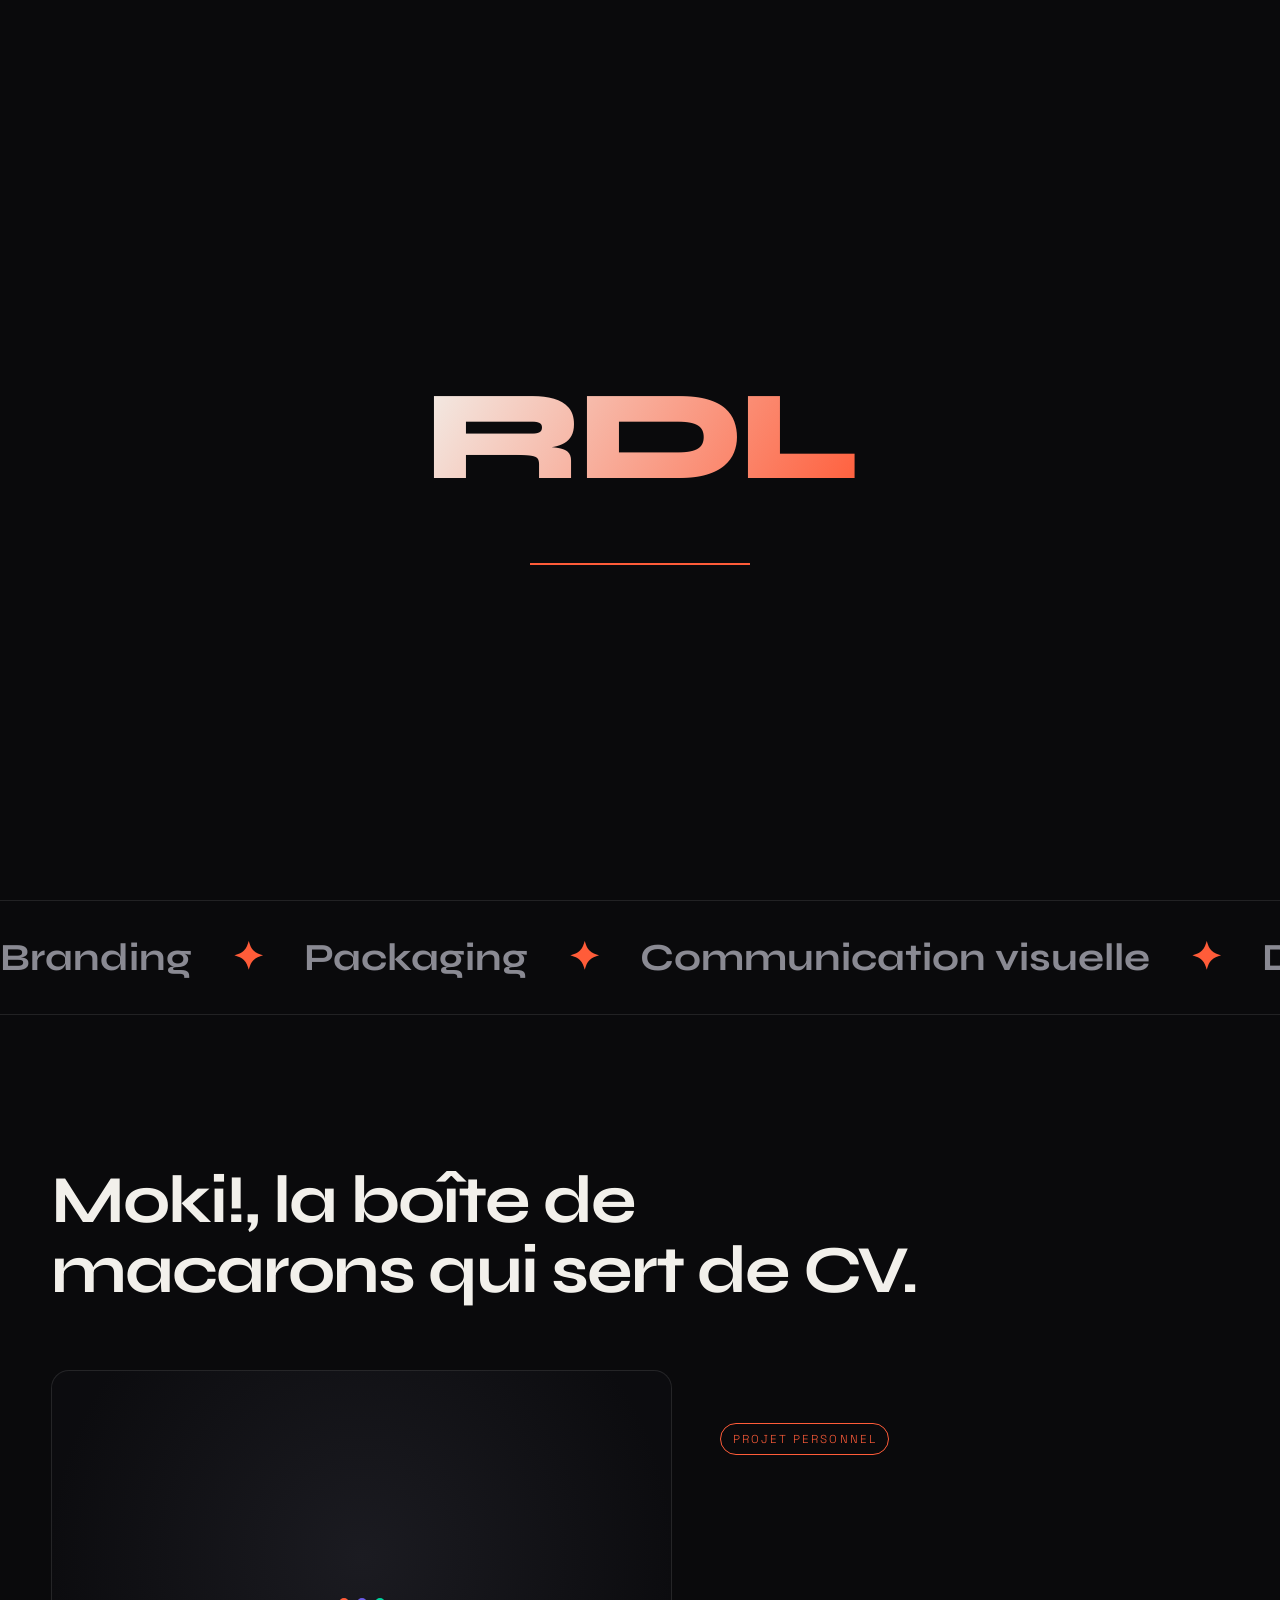
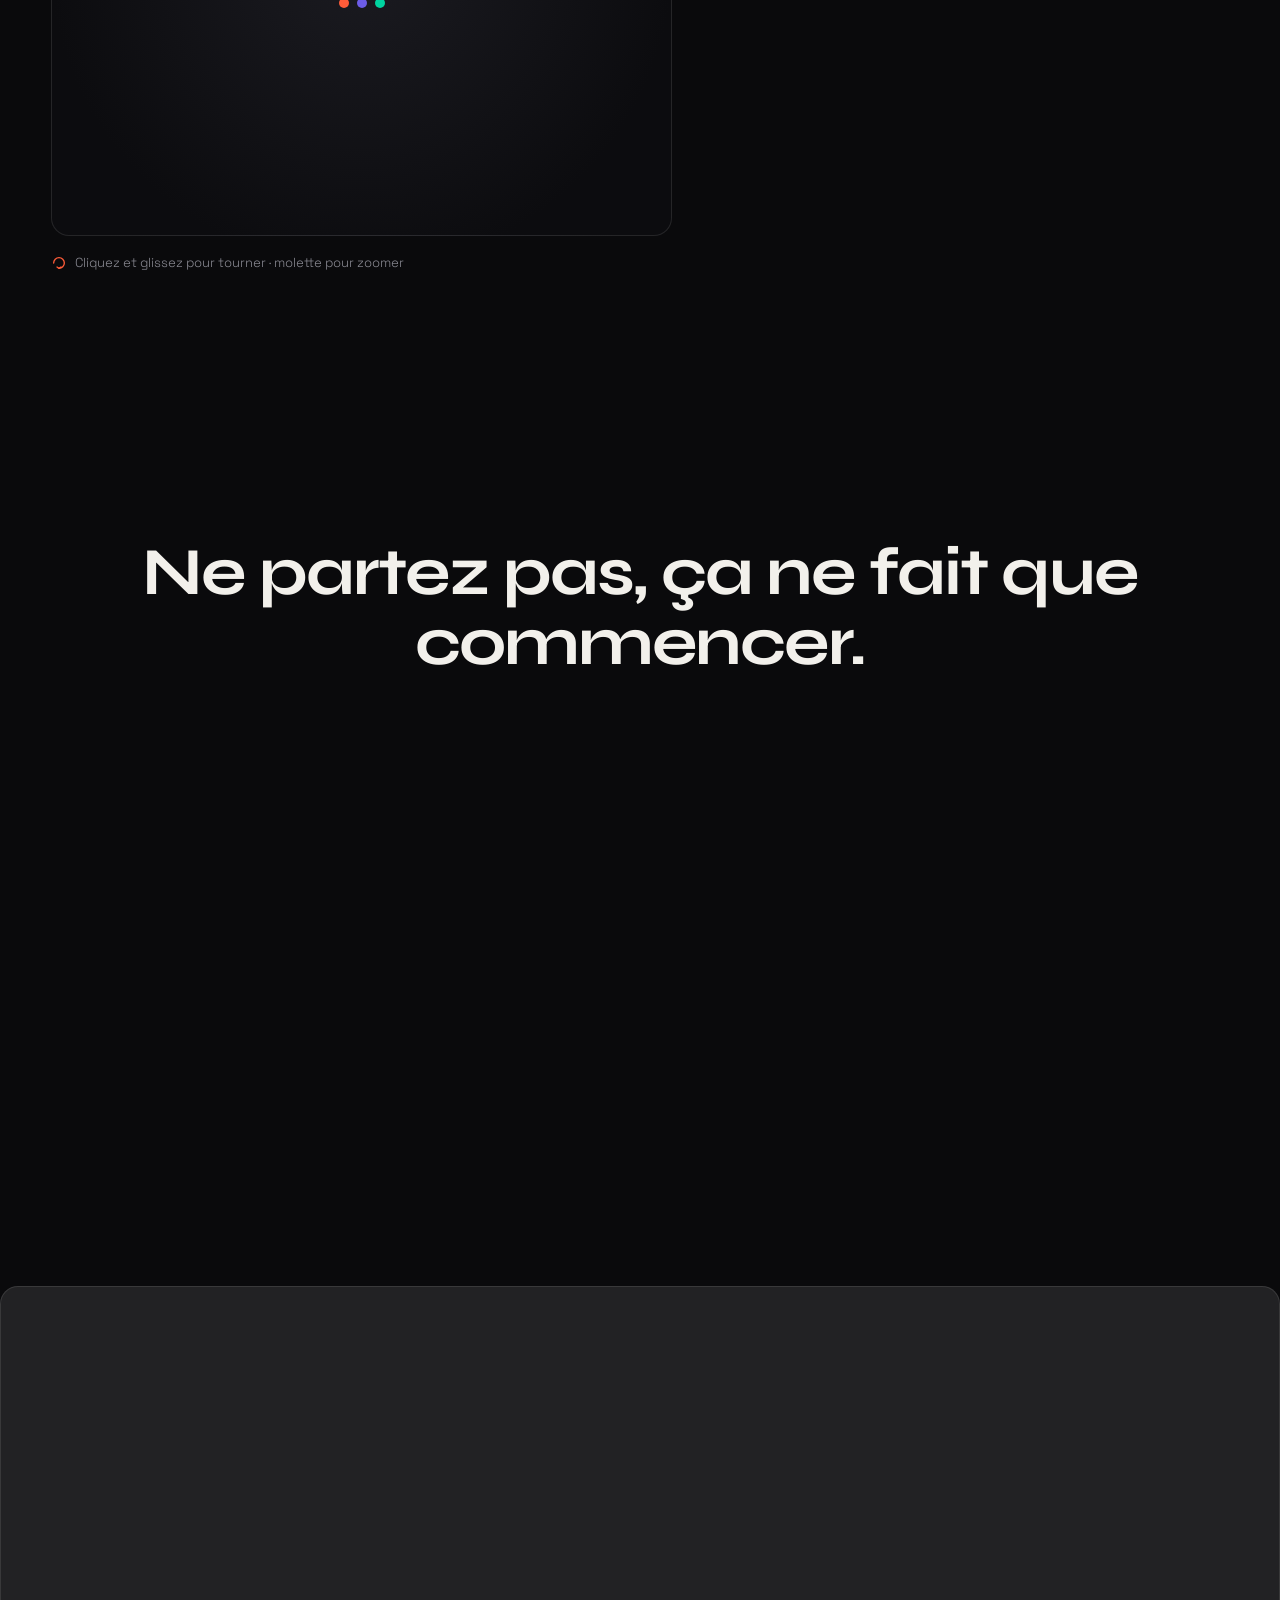
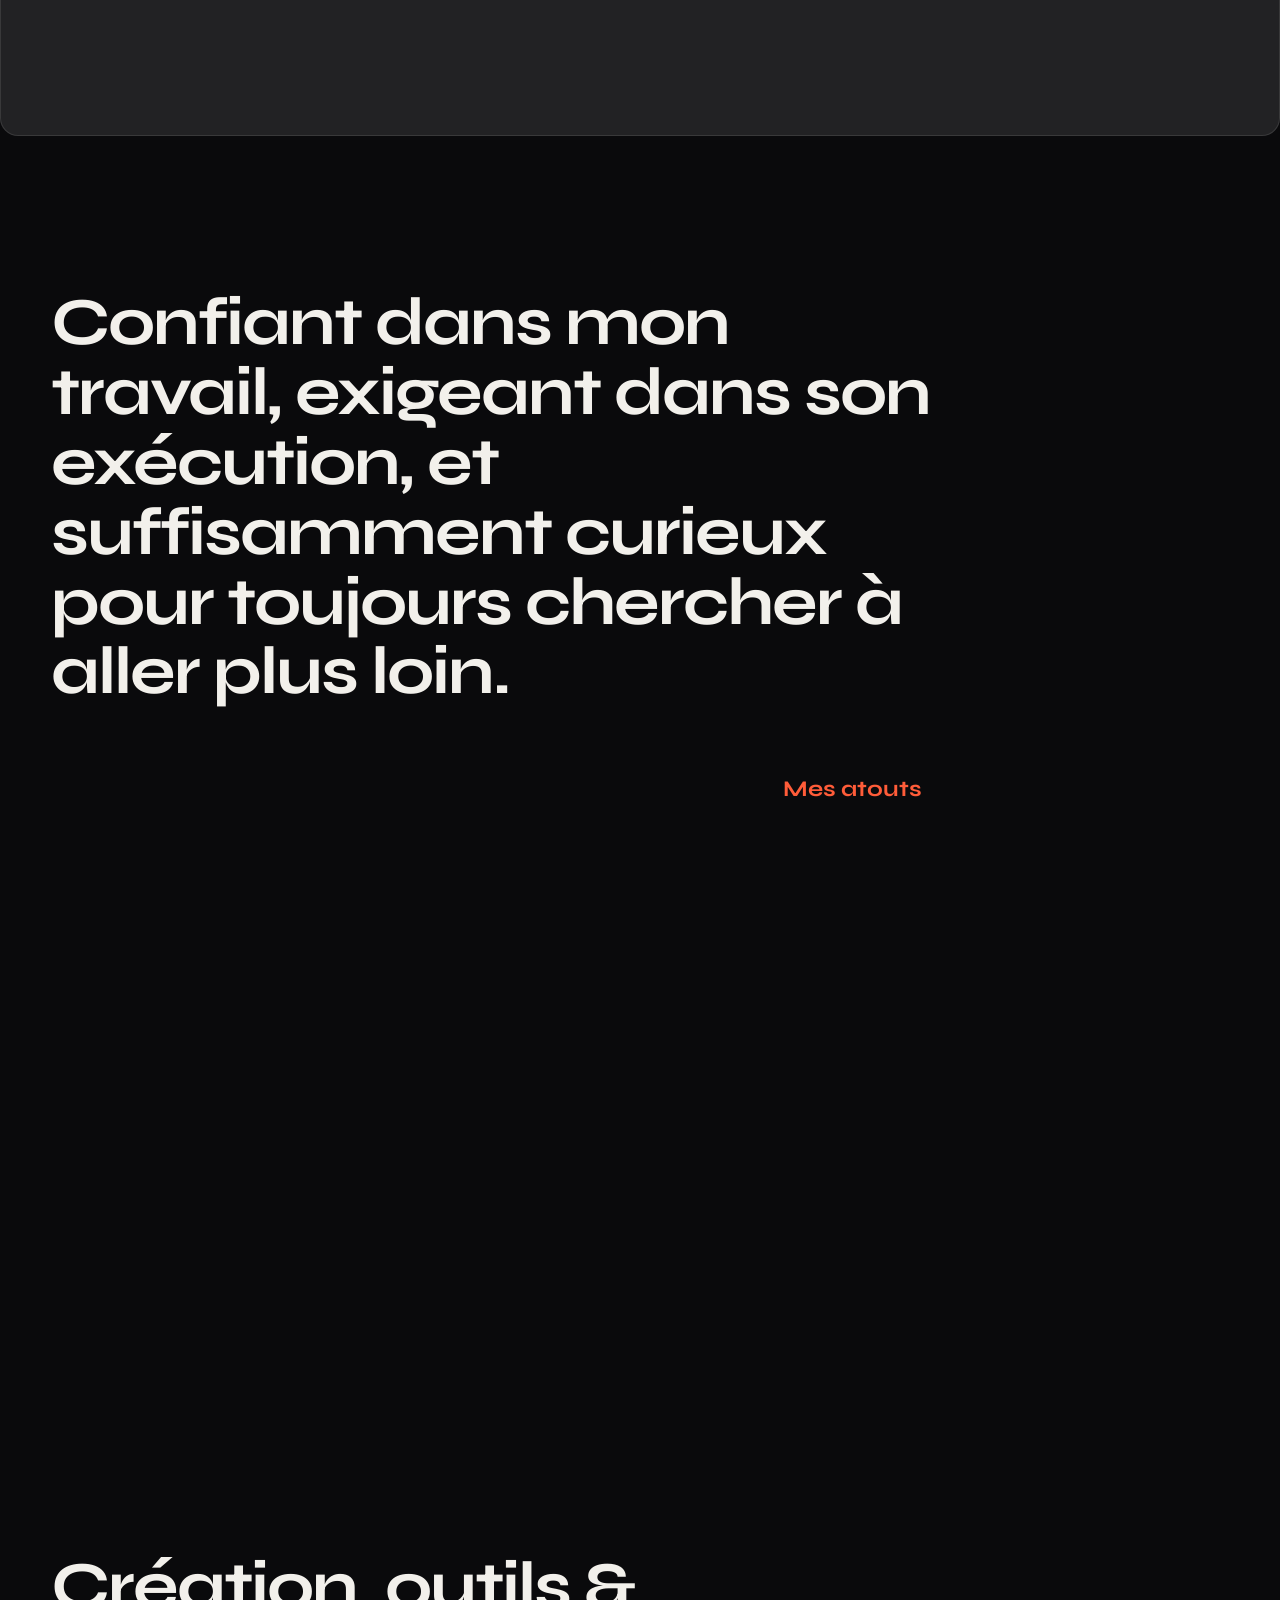
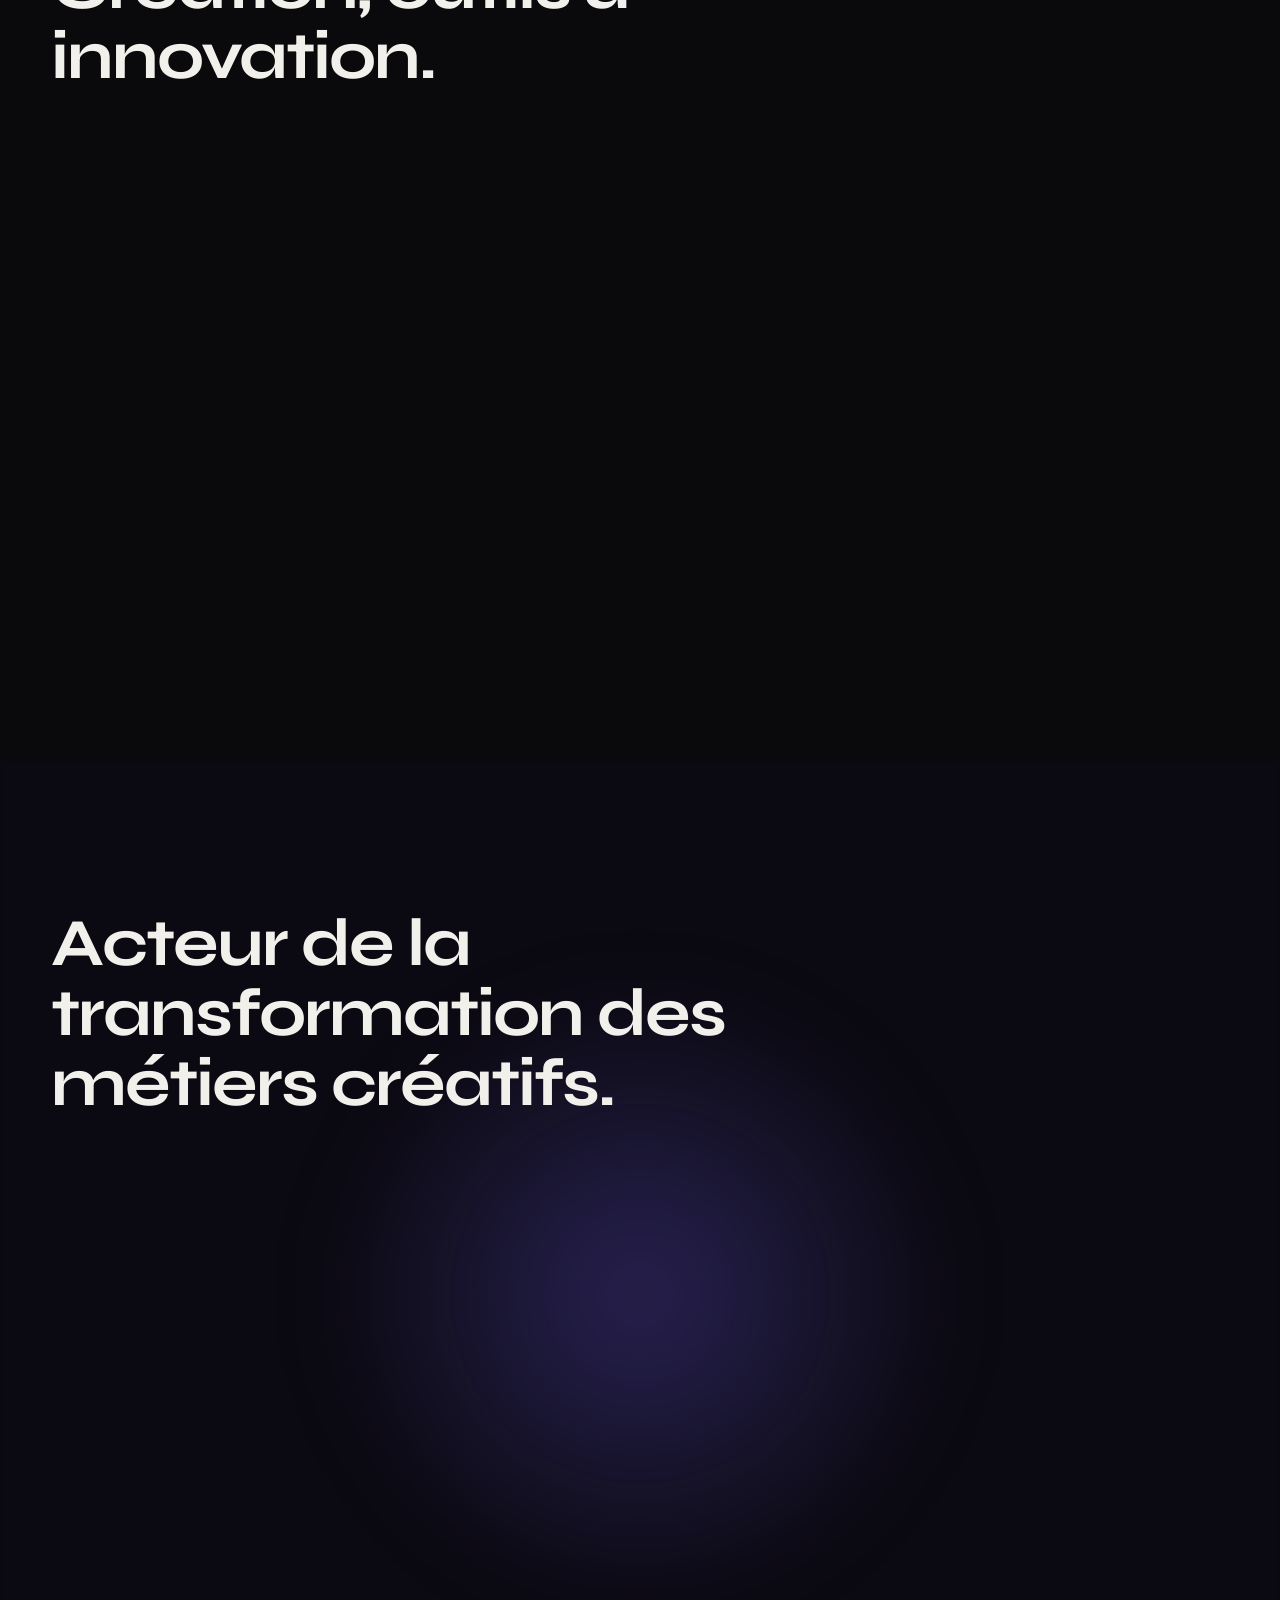
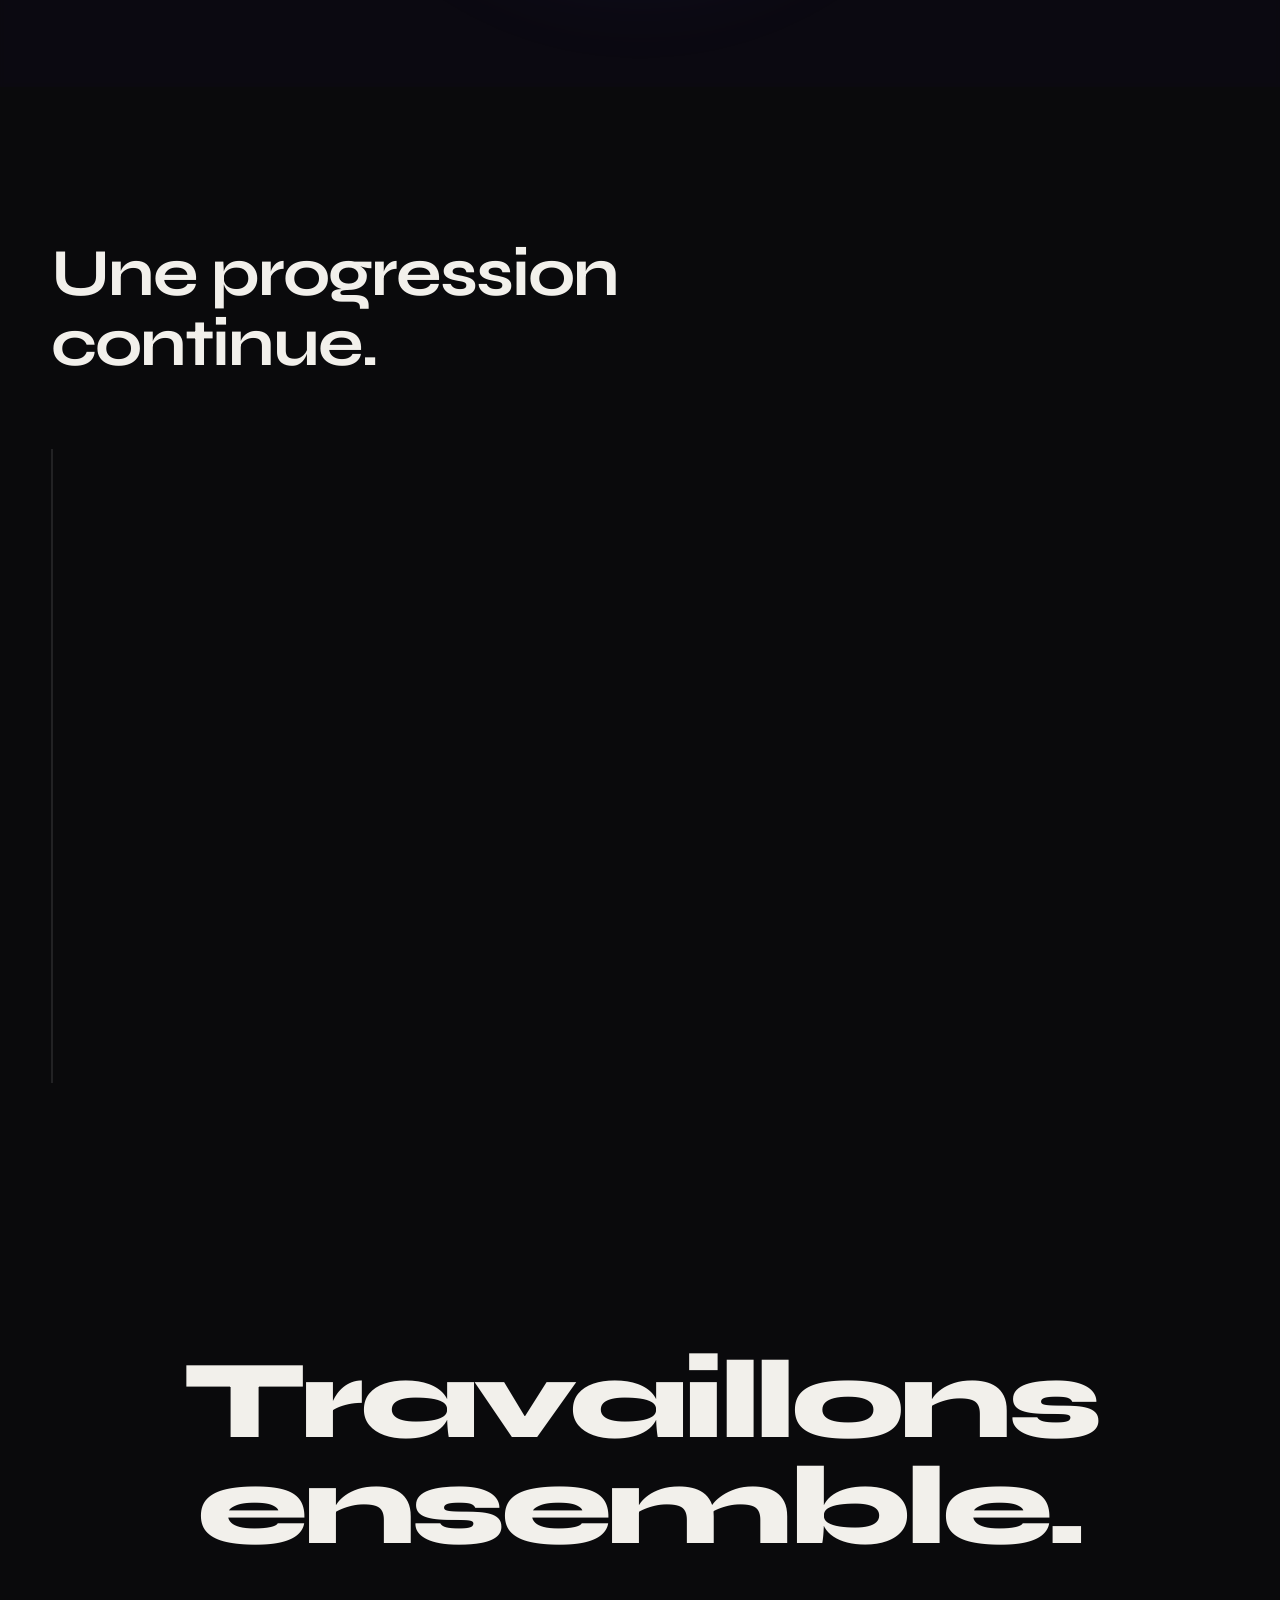
==== commit f8e58f38: "Fix stuck element reveals: drive appearances by IntersectionObserver Root cause: reveals relied on S" ====
--- a/index.html
+++ b/index.html
@@ -277,7 +277,7 @@
 
       <p class="ai__lead reveal-up">Je ne suis pas seulement graphiste : j'intègre l'intelligence artificielle au cœur de mes processus pour créer plus vite, mieux, et plus loin.</p>
 
-      <div class="ai__cards">
+      <div class="ai__cards" data-stagger>
         <div class="ai__card" data-cursor="hover">
           <span class="ai__card-num">01</span>
           <h3>Automatisation</h3>
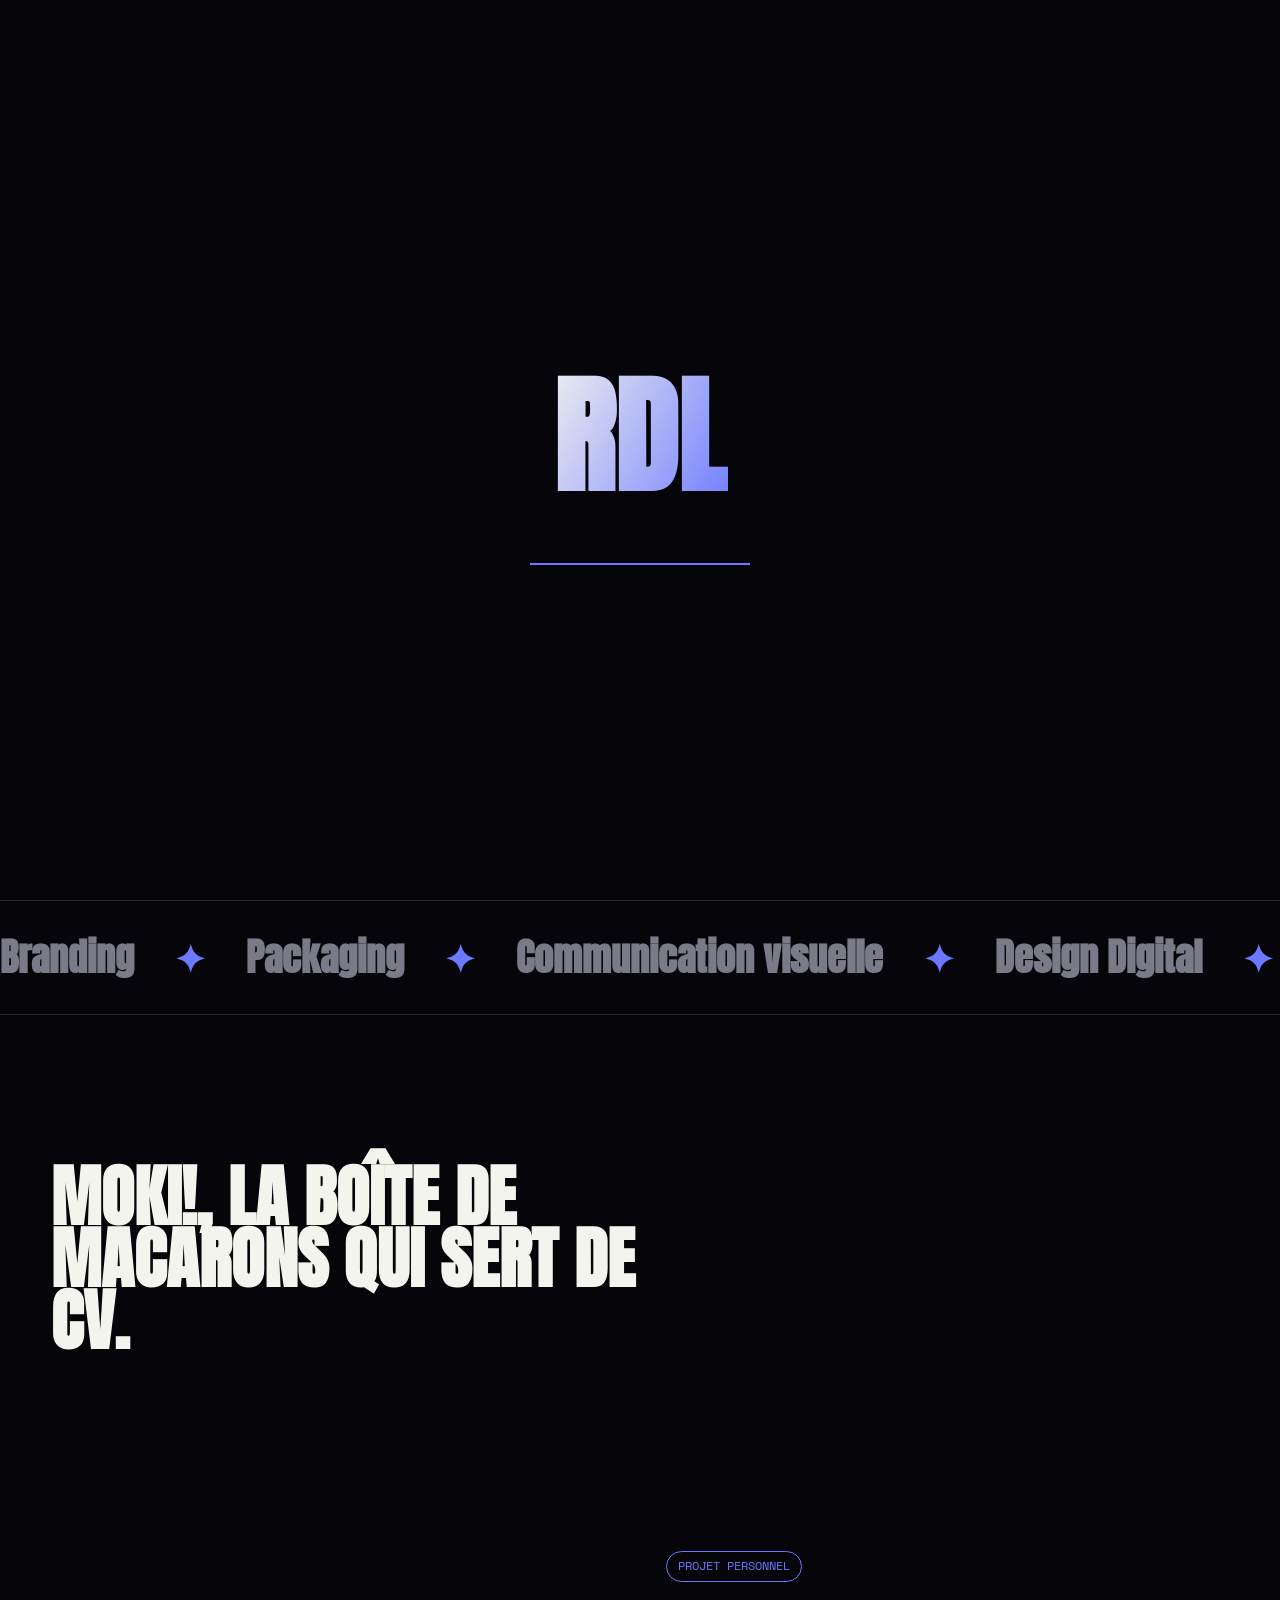
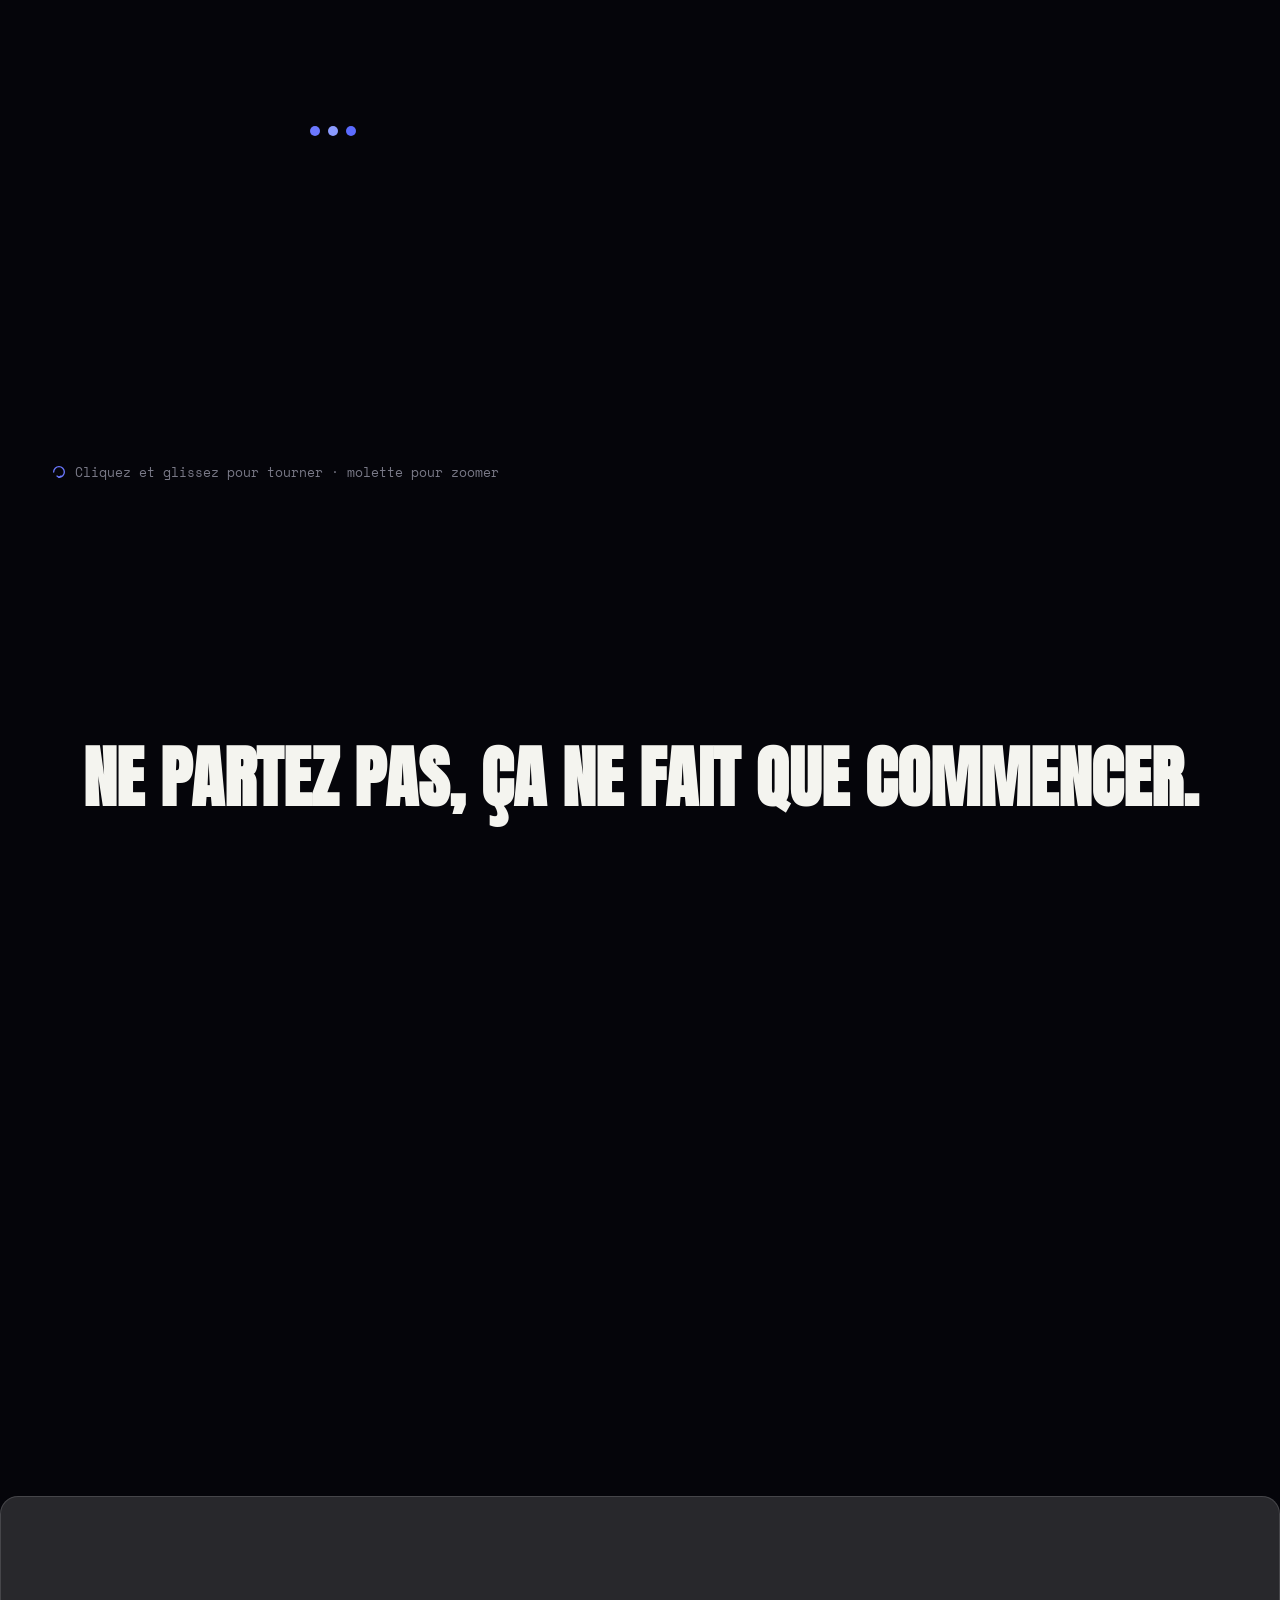
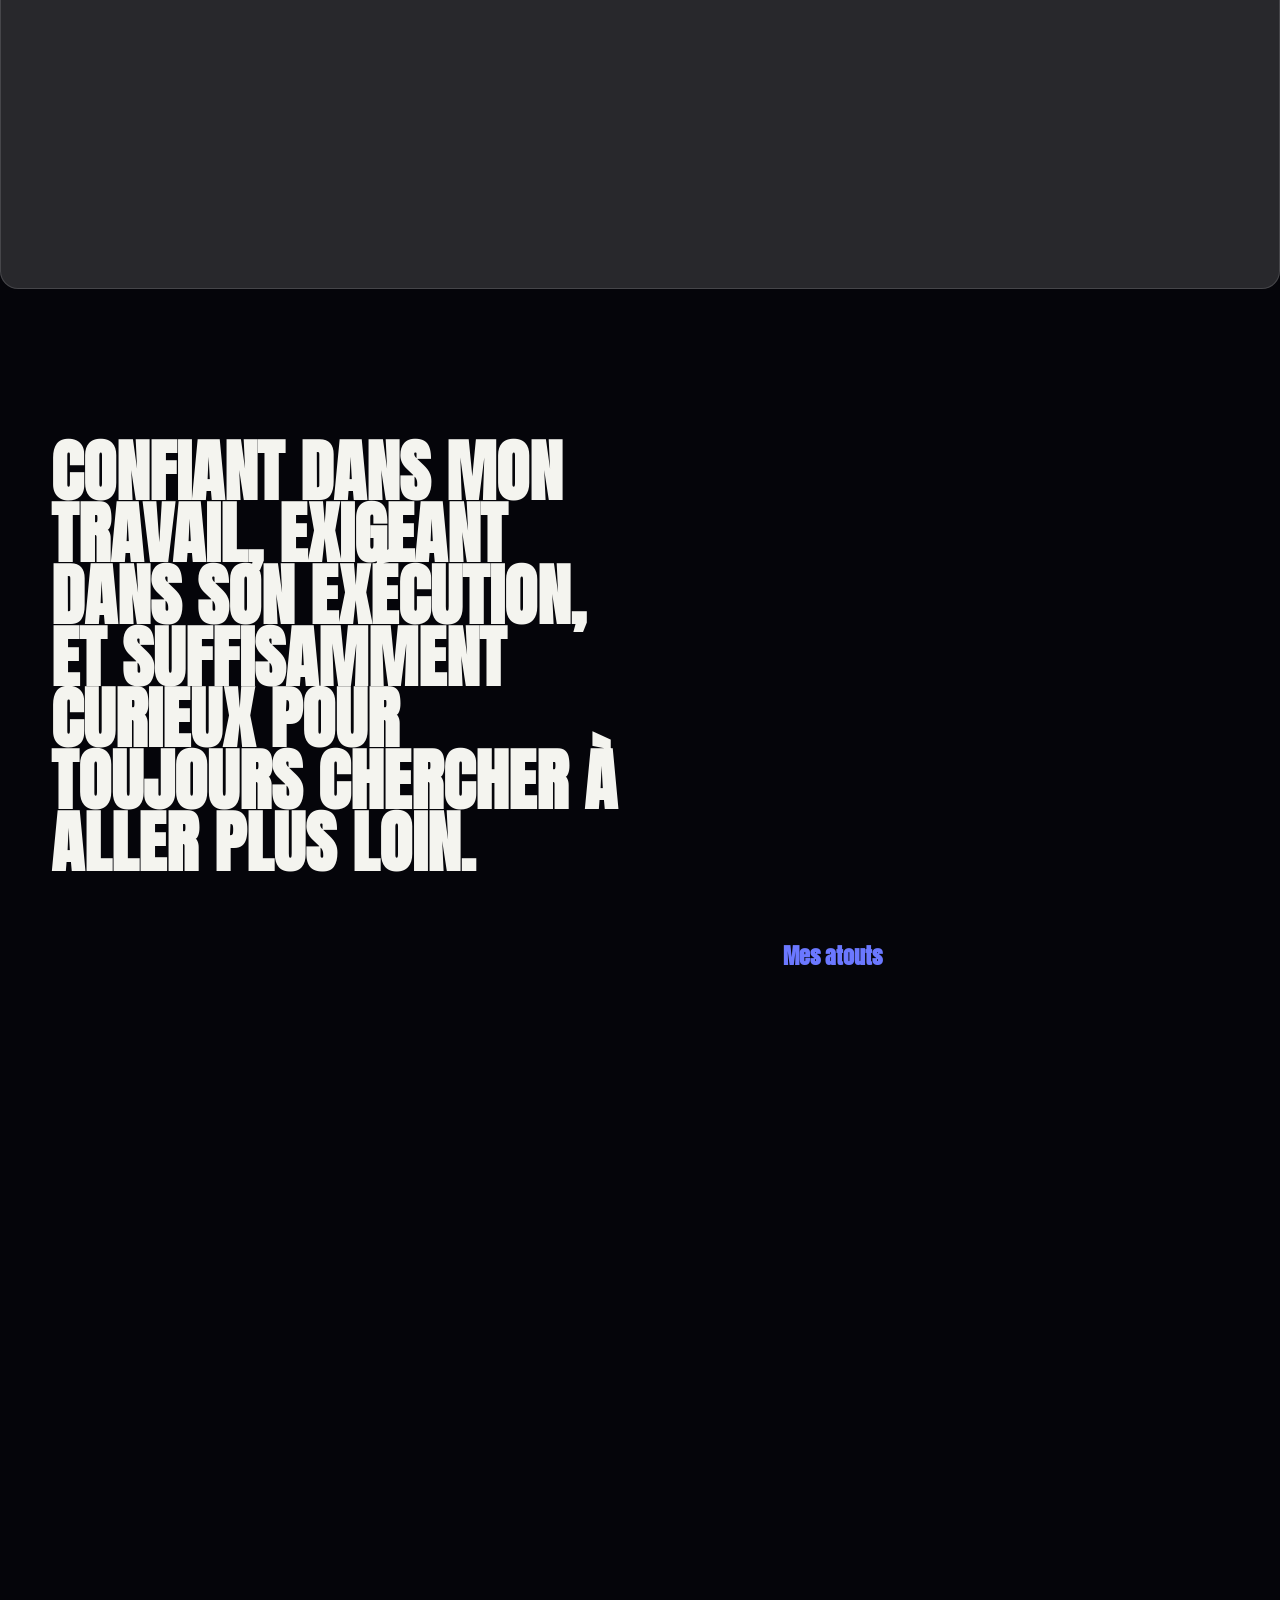
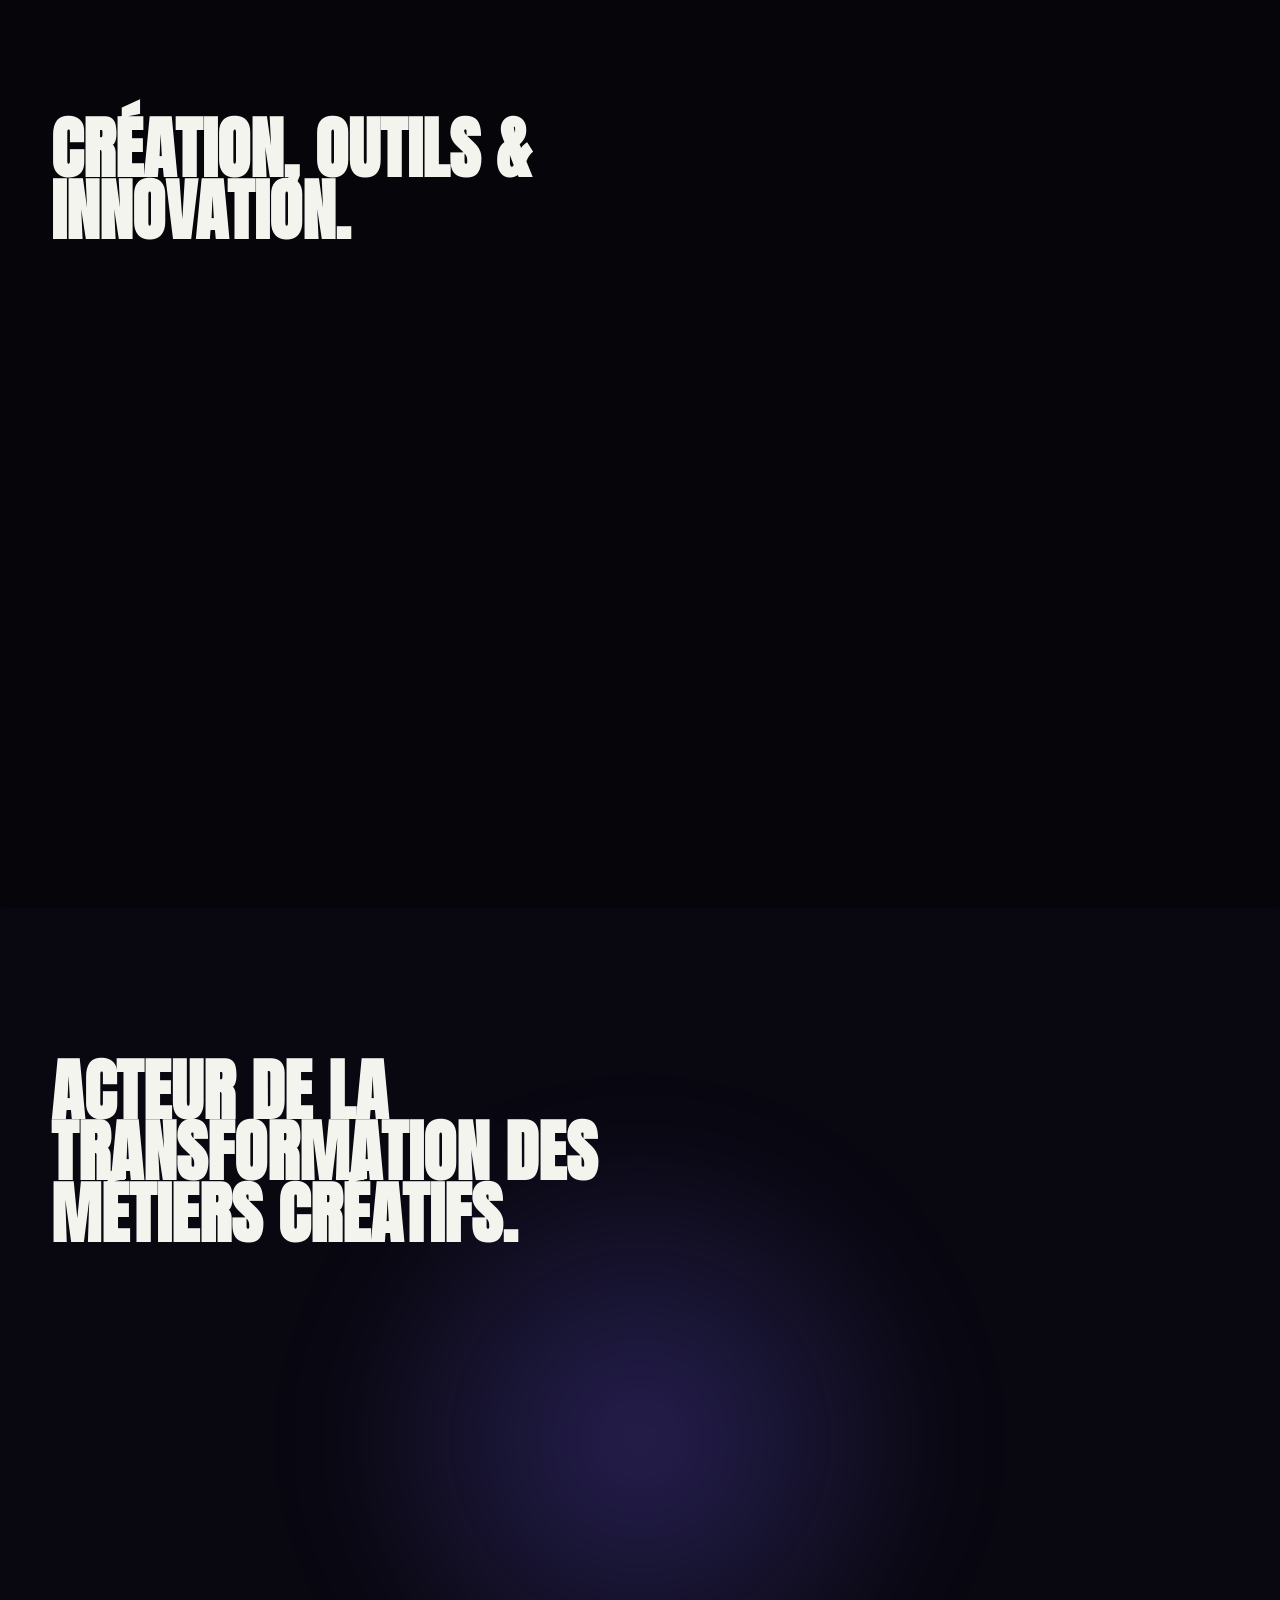
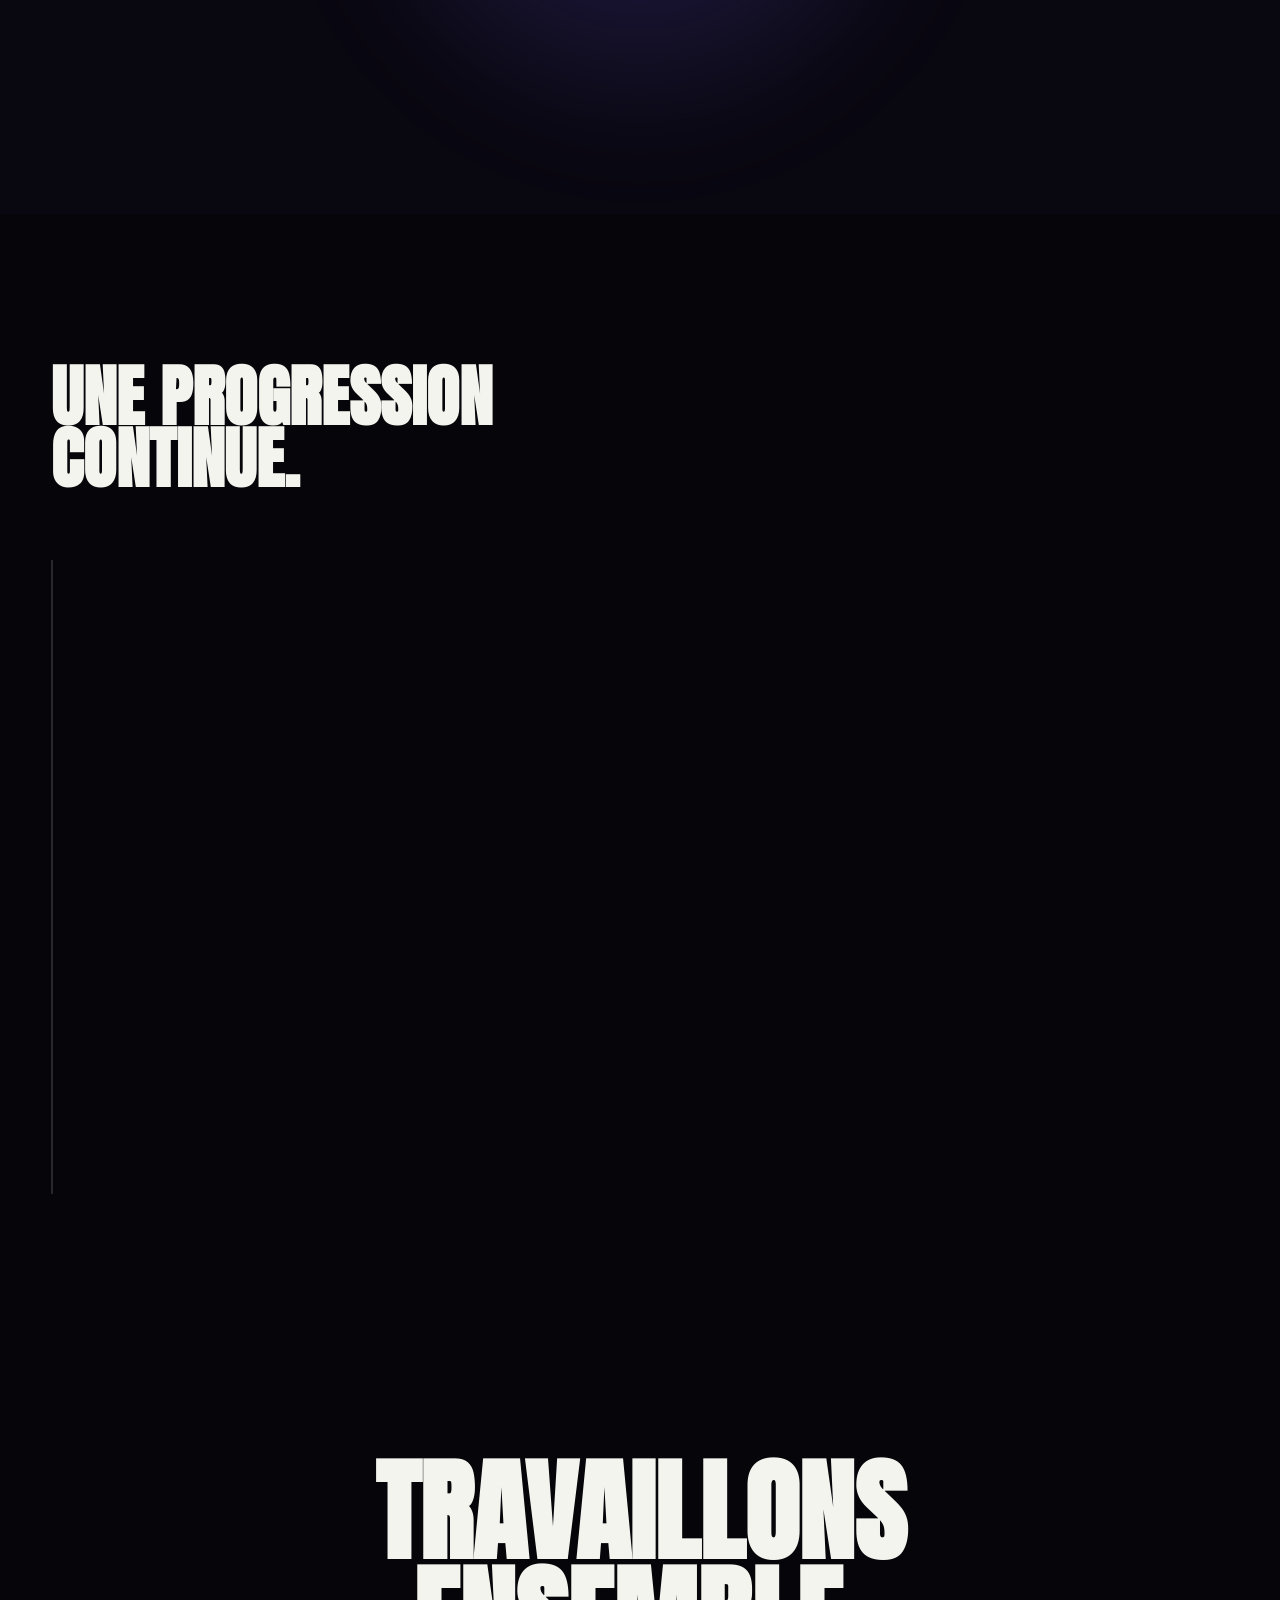
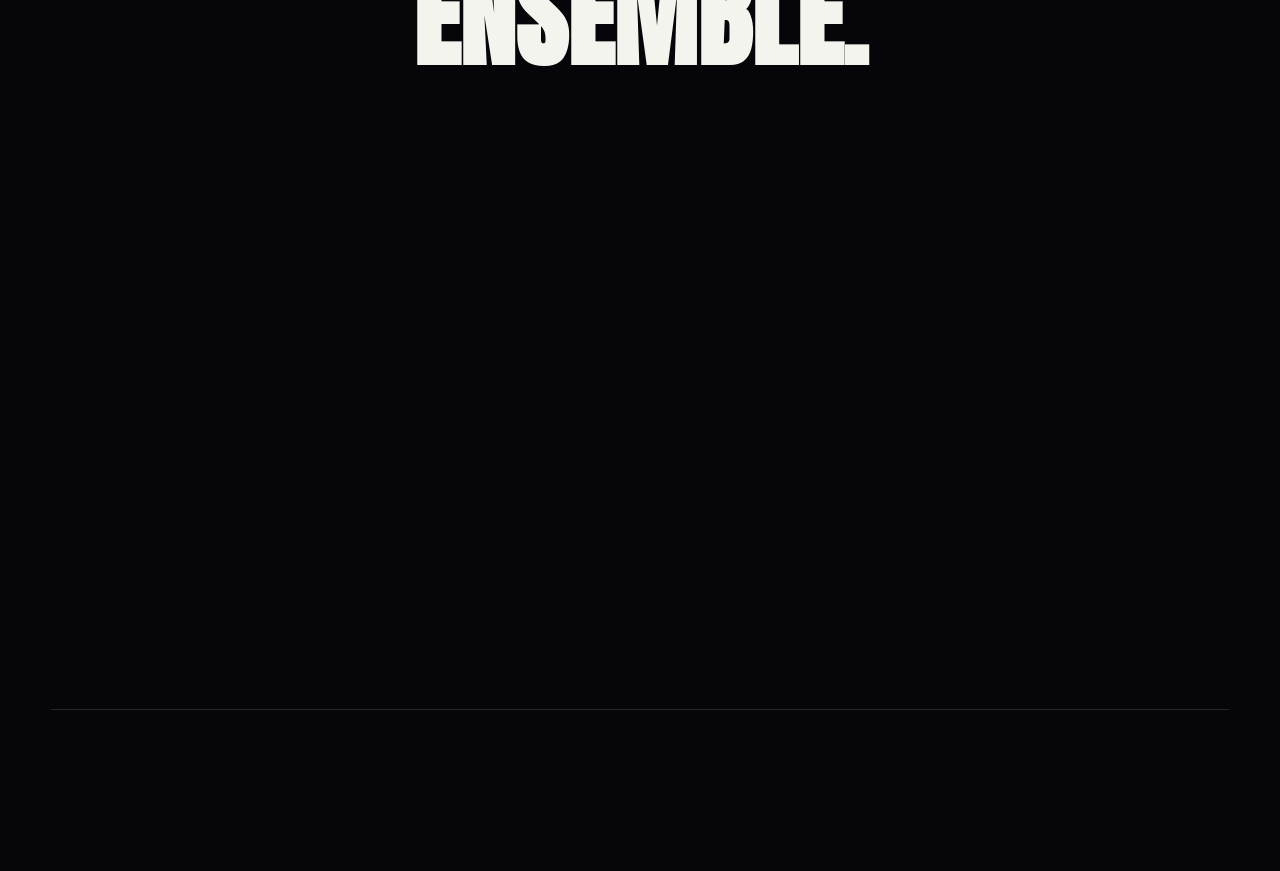
==== commit 1b327d2e: "Keep only V3: promote it to root, delete V1 and V2 - V3 is now the main site at the repo root (was /" ====
--- a/index.html
+++ b/index.html
@@ -7,7 +7,7 @@
   <title>Raphaël Dumas Levillain · Designer Graphique</title>
   <link rel="preconnect" href="https://fonts.googleapis.com" />
   <link rel="preconnect" href="https://fonts.gstatic.com" crossorigin />
-  <link href="https://fonts.googleapis.com/css2?family=Inter:wght@300;400;500;600&family=Space+Grotesk:wght@400;500;600;700&family=Syne:wght@600;700;800&display=swap" rel="stylesheet" />
+  <link href="https://fonts.googleapis.com/css2?family=Anton&family=Inter:wght@300;400;500&family=Space+Mono:wght@400;700&display=swap" rel="stylesheet" />
   <link rel="stylesheet" href="styles.css" />
   <script type="importmap">
   {
@@ -17,7 +17,9 @@
       "gsap": "https://esm.sh/gsap@3.12.5",
       "gsap/ScrollTrigger": "https://esm.sh/gsap@3.12.5/ScrollTrigger",
       "gsap/Flip": "https://esm.sh/gsap@3.12.5/Flip",
-      "lenis": "https://esm.sh/lenis@1.1.14"
+      "lenis": "https://esm.sh/lenis@1.1.14",
+      "postprocessing": "https://esm.sh/postprocessing@6.36.4?external=three",
+      "simplex-noise": "https://esm.sh/simplex-noise@4.0.1"
     }
   }
   </script>
@@ -77,53 +79,21 @@
   </div>
 
   <main>
-    <!-- HERO plein écran (portrait + shader liquide) -->
+    <!-- HERO — épuré : la sphère 3D du fond EST le cœur du hero (plus de photo) -->
     <section class="hero" id="hero">
-      <div class="hero__canvas" id="heroCanvas"></div>
-      <img class="hero__fallback" src="portrait.png" alt="Raphaël Dumas Levillain, designer graphique" />
-      <div class="hero__veil"></div>
-
       <div class="hero__overlay">
-        <p class="hero__kicker" data-side="left">Designer graphique · Branding · Digital · UX/UI</p>
-
-        <h1 class="hero__name">
-          <span class="hero__name-line" data-side="left">Raphaël</span>
-          <span class="hero__name-line hero__name-line--outline" data-side="right">Dumas Levillain</span>
-        </h1>
-
-        <div class="hero__rotator" data-side="left">
-          <span class="hero__rotator-static">Je transforme</span>
-          <span class="hero__rotator-words" id="rotator">
-            <span>des idées</span>
-            <span>des marques</span>
-            <span>des espaces</span>
-            <span>des interfaces</span>
-          </span>
-          <span class="hero__rotator-static">en expériences mémorables.</span>
-        </div>
-
-        <p class="hero__subline" data-side="right">5 ans d'alternance, une vraie culture graphique et la conviction qu'on n'a jamais fini d'apprendre. Assez sûr de moi pour livrer, assez curieux pour progresser. Et, soyons honnêtes, <strong>disponible pour une alternance</strong>.</p>
-
-        <div class="hero__meta">
-          <span class="hero__meta-item" data-side="left">5 ans d'alternance</span>
-          <span class="hero__meta-item" data-side="right">Vision 360°</span>
-          <span class="hero__meta-item hero__meta-item--hl" data-side="left">Disponible pour une alternance</span>
-        </div>
-
-        <div class="hero__actions" data-side="left">
-          <a href="#projects" class="btn btn--primary magnetic" data-cursor="hover">
-            <span>Découvrir mes projets</span>
-            <svg viewBox="0 0 24 24" fill="none"><path d="M5 12h14M13 6l6 6-6 6" stroke="currentColor" stroke-width="2" stroke-linecap="round" stroke-linejoin="round"/></svg>
-          </a>
-          <a href="#contact" class="btn btn--ghost magnetic" data-cursor="hover">
-            <span>Me contacter</span>
-          </a>
-        </div>
-      </div>
-
-      <div class="hero__scroll">
-        <span>Scroll</span>
-        <div class="hero__scroll-line"></div>
+        <p class="hero__kicker hero__fade">Designer graphique — Branding · Packaging · Digital · UX/UI</p>
+
+        <div class="hero__bottom">
+          <h1 class="hero__name">
+            <span class="hero__name-line"><span class="hero__name-inner">Raphaël</span></span>
+            <span class="hero__name-line hero__name-line--outline"><span class="hero__name-inner">Dumas Levillain</span></span>
+          </h1>
+          <div class="hero__row">
+            <p class="hero__tagline hero__fade">Je transforme des idées en expériences visuelles mémorables.</p>
+            <a href="#projects" class="hero__scroll hero__fade" data-cursor="hover"><span>Défiler</span><i></i></a>
+          </div>
+        </div>
       </div>
     </section>
 
--- a/styles.css
+++ b/styles.css
@@ -3,18 +3,18 @@
    ============================================================ */
 
 :root {
-  --bg: #0a0a0c;
-  --bg-soft: #111114;
-  --fg: #f2f0eb;
-  --muted: #8a8a93;
-  --line: rgba(255, 255, 255, 0.1);
-  --accent: #ff5c39;
-  --accent-2: #6c5ce7;
-  --accent-3: #00d4a0;
+  --bg: #05050a;
+  --bg-soft: #0d0d18;
+  --fg: #f4f4ef;
+  --muted: #7a7a88;
+  --line: rgba(255, 255, 255, 0.14);
+  --accent: #6b78ff;
+  --accent-2: #8b9bff;
+  --accent-3: #5b6bff;
   --max: 1320px;
   --ease: cubic-bezier(0.16, 1, 0.3, 1);
-  --font-display: "Syne", sans-serif;
-  --font-head: "Space Grotesk", sans-serif;
+  --font-display: "Anton", sans-serif;
+  --font-head: "Space Mono", monospace;
   --font-body: "Inter", sans-serif;
 }
 
@@ -551,3 +551,117 @@
   .hero__fallback { display: block; }
   .hero__canvas { display: none; }
 }
+
+/* ============================================================
+   V3 — Style graphique repris de la V2 (par-dessus la structure V1)
+   ============================================================ */
+/* Titres en capitales (Anton) */
+.section__title, .hero__name, .contact__title, .nav__logo, .preloader__name,
+.skills__col-title, .ai__card h3, .timeline__item h3, .projects__banner-title,
+.flagship__title, .box__badge, .stat__num {
+  text-transform: uppercase; letter-spacing: 0;
+}
+.hero__name { line-height: 0.84; }
+.section__title { line-height: 0.92; }
+
+/* Voile de lisibilité au-dessus de la sphère (la 3D reste visible mais le texte respire) */
+.bg3d::after {
+  content: ""; position: absolute; inset: 0; pointer-events: none;
+  background: linear-gradient(rgba(5,5,10,0.34), rgba(5,5,10,0.46));
+}
+
+
+/* ============================================================
+   V3 — Ajustements (boîte, parcours, contact, hero)
+   ============================================================ */
+
+/* Boîte Moki : plus grosse, ~moitié gauche, fond transparent */
+.box__grid { grid-template-columns: 1fr 1fr; gap: clamp(2rem, 4vw, 4rem); }
+.box-stage { aspect-ratio: auto; min-height: clamp(440px, 70vh, 800px); background: transparent; border: none; }
+@media (max-width: 960px) { .box__grid { grid-template-columns: 1fr; } .box-stage { min-height: 58vh; } }
+
+/* Parcours : descriptions lisibles (étaient trop sombres) */
+.timeline__item p { color: #d9d9e2; }
+
+/* Contact — carte "Disponibilité" : mise en évidence + survol 3D / lumineux */
+.contact__cards { perspective: 1100px; }
+.contact__card--highlight {
+  background: linear-gradient(160deg, color-mix(in srgb, var(--accent) 20%, transparent), color-mix(in srgb, var(--accent) 4%, transparent));
+  border-color: color-mix(in srgb, var(--accent) 55%, transparent);
+  box-shadow: 0 0 0 1px color-mix(in srgb, var(--accent) 25%, transparent), 0 18px 44px rgba(0,0,0,0.45);
+  transform-style: preserve-3d; overflow: hidden;
+  transition: transform .45s var(--ease), box-shadow .45s, border-color .45s;
+}
+.contact__card--highlight::after {
+  content: ""; position: absolute; inset: 0; pointer-events: none; opacity: 0;
+  background: linear-gradient(120deg, transparent 35%, color-mix(in srgb, var(--accent) 55%, transparent) 60%, transparent 80%);
+  mix-blend-mode: screen; transition: opacity .45s;
+}
+.contact__card--highlight:hover {
+  transform: translateY(-10px) rotateX(9deg) rotateY(-7deg) scale(1.04);
+  box-shadow: 0 36px 80px color-mix(in srgb, var(--accent) 32%, transparent);
+  border-color: var(--accent);
+}
+.contact__card--highlight:hover::after { opacity: 1; }
+.contact__card--highlight .contact__card-value strong { color: var(--accent); }
+
+/* Contact — bouton mail : balayage lumineux (sheen) au lieu du remplissage plein bleu */
+.contact__email { overflow: hidden; transform-style: preserve-3d; }
+.contact__email::before {
+  content: ""; position: absolute; top: 0; left: -70%; width: 55%; height: 100%; inset: auto;
+  background: linear-gradient(120deg, transparent, color-mix(in srgb, var(--accent) 60%, transparent), transparent);
+  transform: skewX(-18deg); opacity: 0; z-index: 0; pointer-events: none;
+}
+.contact__email:hover { transform: translateY(-3px) scale(1.02); border-color: var(--accent); box-shadow: 0 20px 50px color-mix(in srgb, var(--accent) 22%, transparent); }
+.contact__email:hover::before { opacity: 1; animation: v3sheen .85s var(--ease) forwards; }
+@keyframes v3sheen { from { left: -70%; } to { left: 130%; } }
+.contact__email:hover .contact__email-label { color: var(--muted); }
+.contact__email:hover .contact__email-value { color: var(--accent); letter-spacing: .015em; }
+
+/* Hero : profondeur 3D + halo (la nouvelle entrée est pilotée dans scroll-reveals.js) */
+.hero__overlay { perspective: 1200px; }
+.hero__overlay [data-side] { transform-style: preserve-3d; }
+.hero__name { text-shadow: 0 0 60px color-mix(in srgb, var(--accent) 28%, transparent); }
+
+/* ============================================================
+   V3 — Hero épuré (sans photo : la sphère 3D est le cœur)
+   ============================================================ */
+.hero { height: 100vh; min-height: 640px; overflow: hidden; display: flex; }
+.hero__overlay {
+  max-width: var(--max); width: 100%; margin: 0 auto;
+  padding: clamp(6rem, 13vh, 9rem) clamp(1.1rem, 4vw, 3rem) clamp(2.5rem, 6vh, 4rem);
+  display: flex; flex-direction: column; justify-content: space-between; gap: 2rem;
+}
+.hero__kicker {
+  font-family: var(--font-head); font-size: .78rem; letter-spacing: .16em;
+  text-transform: uppercase; color: var(--muted); max-width: 46ch;
+}
+.hero__bottom { display: flex; flex-direction: column; gap: 1.6rem; }
+.hero__name {
+  font-family: var(--font-display); text-transform: uppercase;
+  line-height: .82; letter-spacing: -0.01em; font-size: clamp(3rem, 13vw, 12rem);
+  text-shadow: 0 0 70px color-mix(in srgb, var(--accent) 20%, transparent);
+}
+.hero__name-line { display: block; overflow: hidden; }
+.hero__name-inner { display: block; will-change: transform; }
+.hero__name-line--outline .hero__name-inner { color: transparent; -webkit-text-stroke: 1.5px var(--fg); }
+.hero__row { display: flex; align-items: flex-end; justify-content: space-between; gap: 2rem; flex-wrap: wrap; }
+.hero__tagline { font-family: var(--font-body); font-weight: 300; font-size: clamp(1rem, 1.8vw, 1.35rem); max-width: 34ch; color: #d7d7de; }
+.hero__scroll { display: inline-flex; align-items: center; gap: .7rem; font-family: var(--font-head); font-size: .72rem; letter-spacing: .2em; text-transform: uppercase; color: var(--muted); }
+.hero__scroll i { width: 46px; height: 1px; background: var(--muted); position: relative; overflow: hidden; display: inline-block; }
+.hero__scroll i::after { content: ""; position: absolute; inset: 0; width: 40%; background: var(--accent); animation: v3cue 1.8s var(--ease) infinite; }
+@keyframes v3cue { 0% { transform: translateX(-100%); } 100% { transform: translateX(260%); } }
+
+/* Révélation du hero : 100% CSS (indépendante du JS -> le texte s'affiche toujours) */
+@keyframes heroRise { from { transform: translateY(110%); } to { transform: translateY(0); } }
+@keyframes heroFade { from { opacity: 0; transform: translateY(26px); } to { opacity: 1; transform: translateY(0); } }
+.hero__name-inner { animation: heroRise 1.1s var(--ease) both; }
+.hero__name-line:nth-child(1) .hero__name-inner { animation-delay: 1.3s; }
+.hero__name-line:nth-child(2) .hero__name-inner { animation-delay: 1.45s; }
+.hero__fade { animation: heroFade 0.9s var(--ease) both; }
+.hero__kicker.hero__fade { animation-delay: 1.2s; }
+.hero__tagline.hero__fade { animation-delay: 1.6s; }
+.hero__scroll.hero__fade { animation-delay: 1.75s; }
+@media (prefers-reduced-motion: reduce) {
+  .hero__name-inner, .hero__fade { animation: none; }
+}
